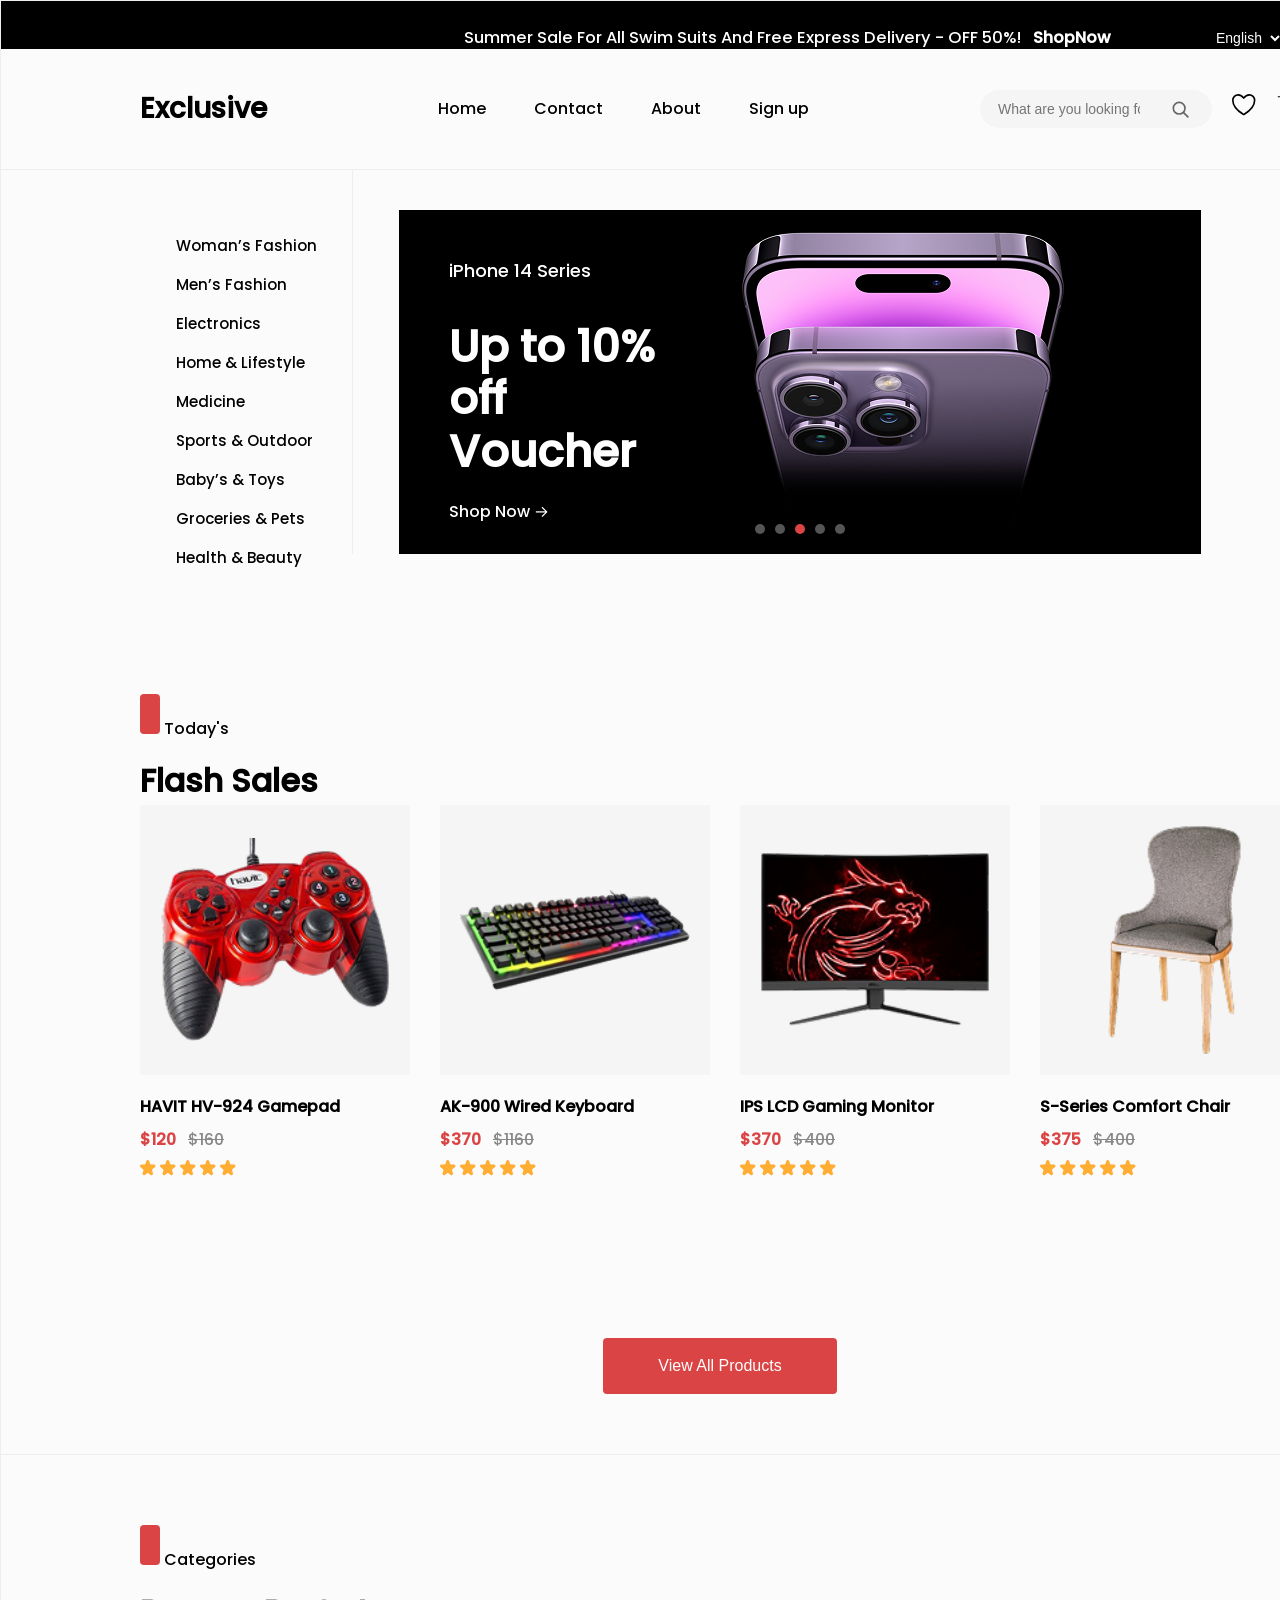
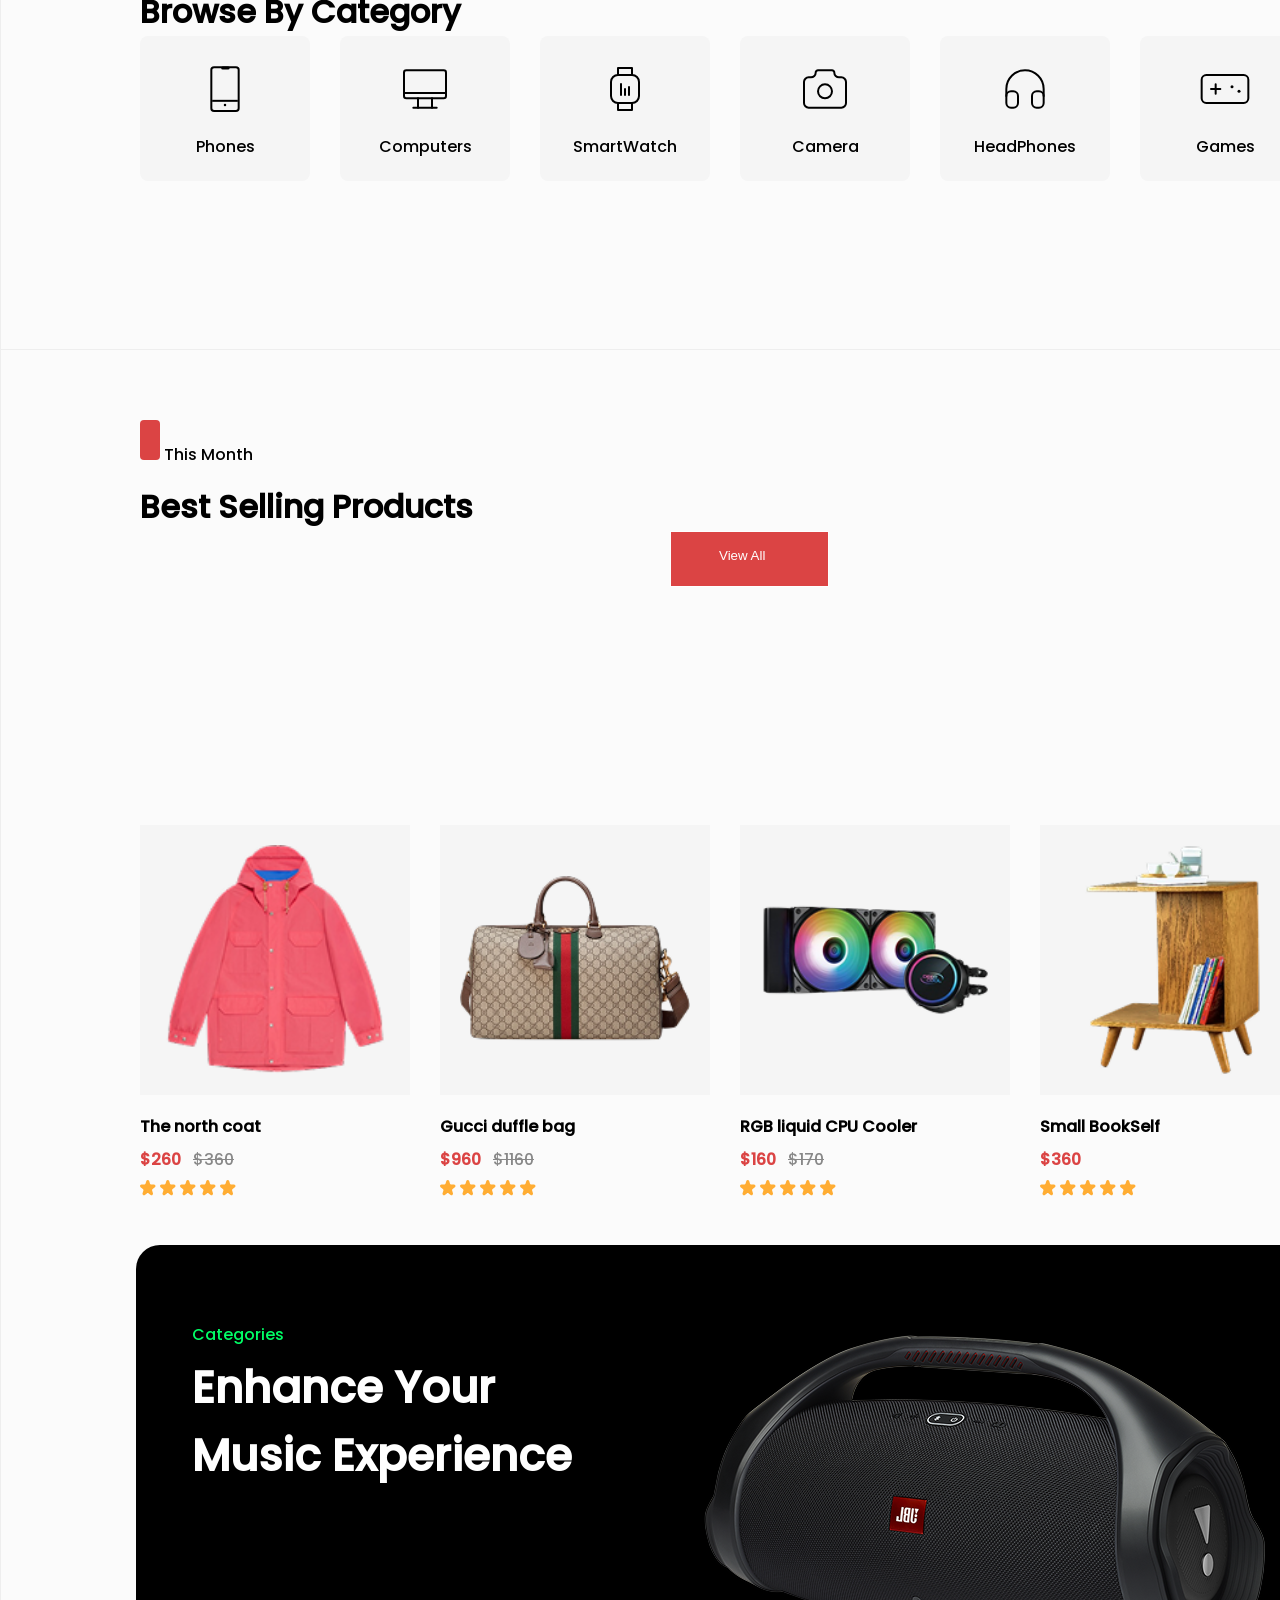
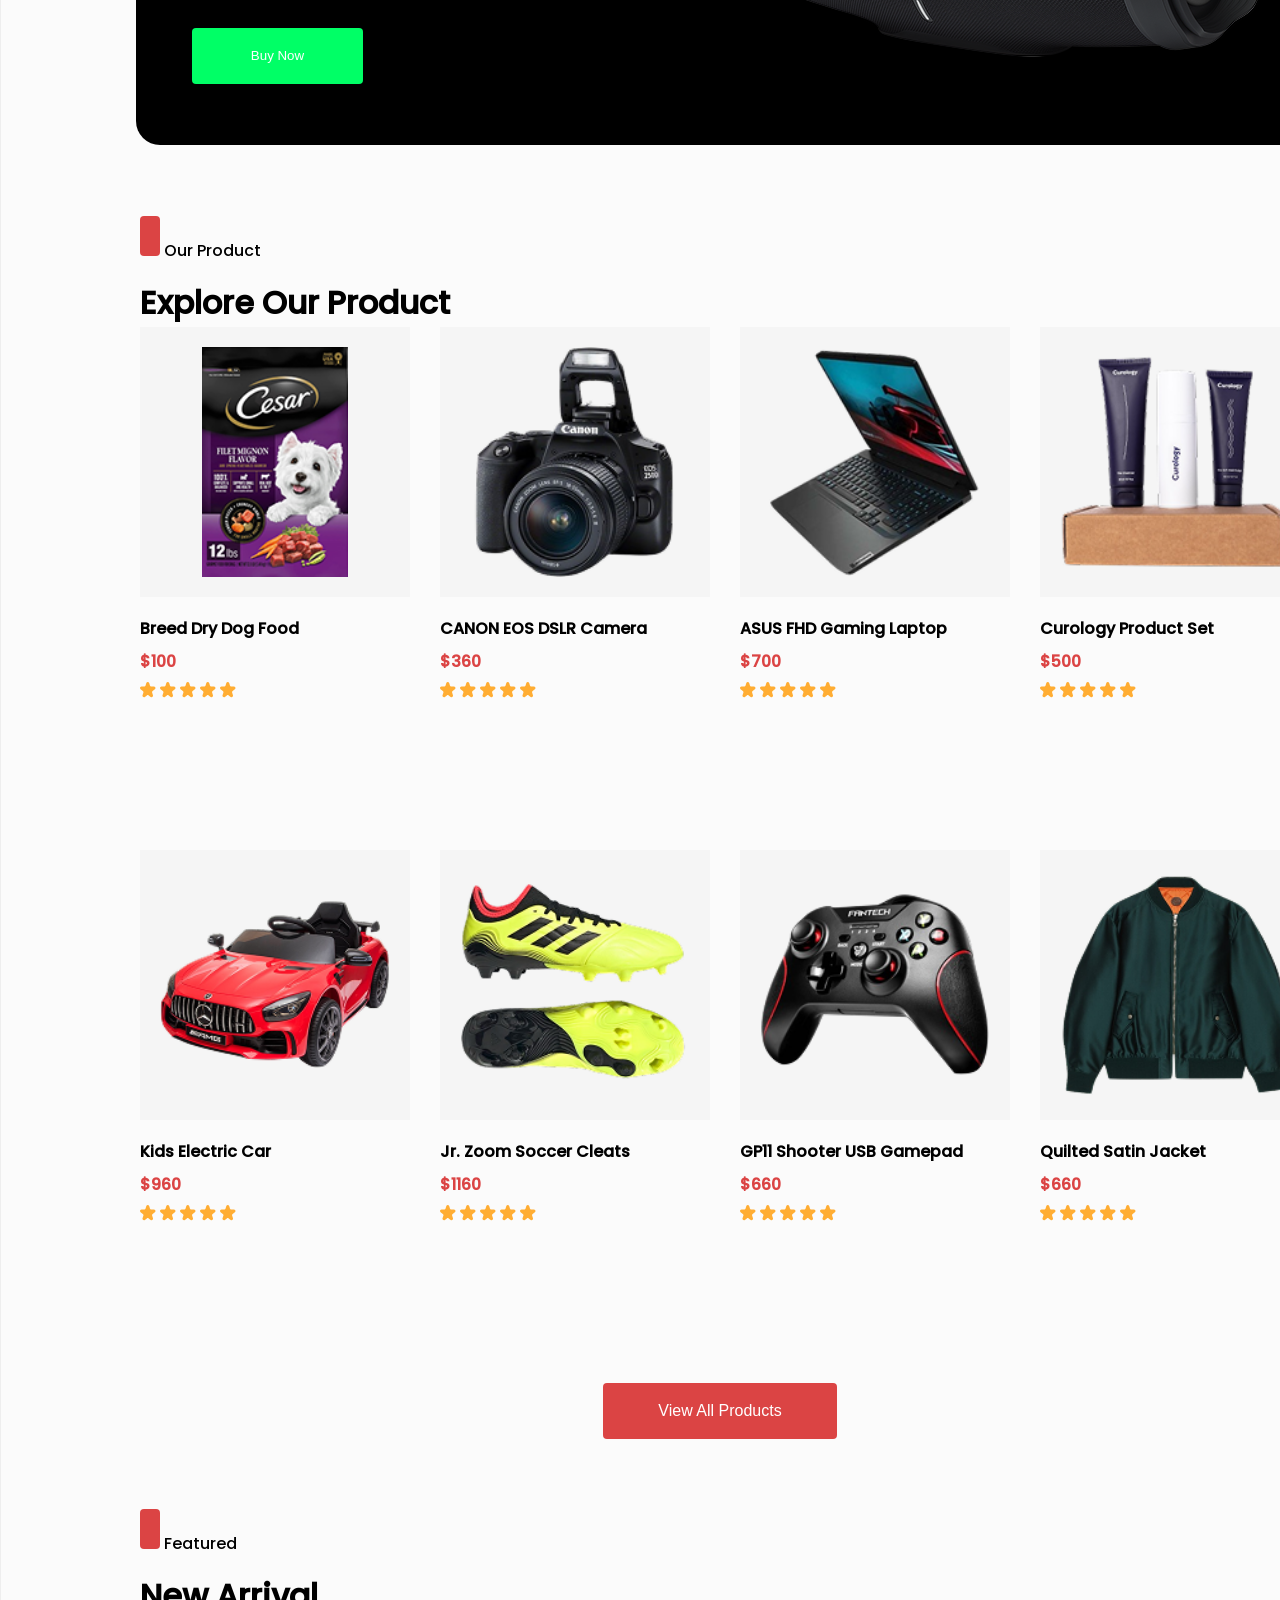
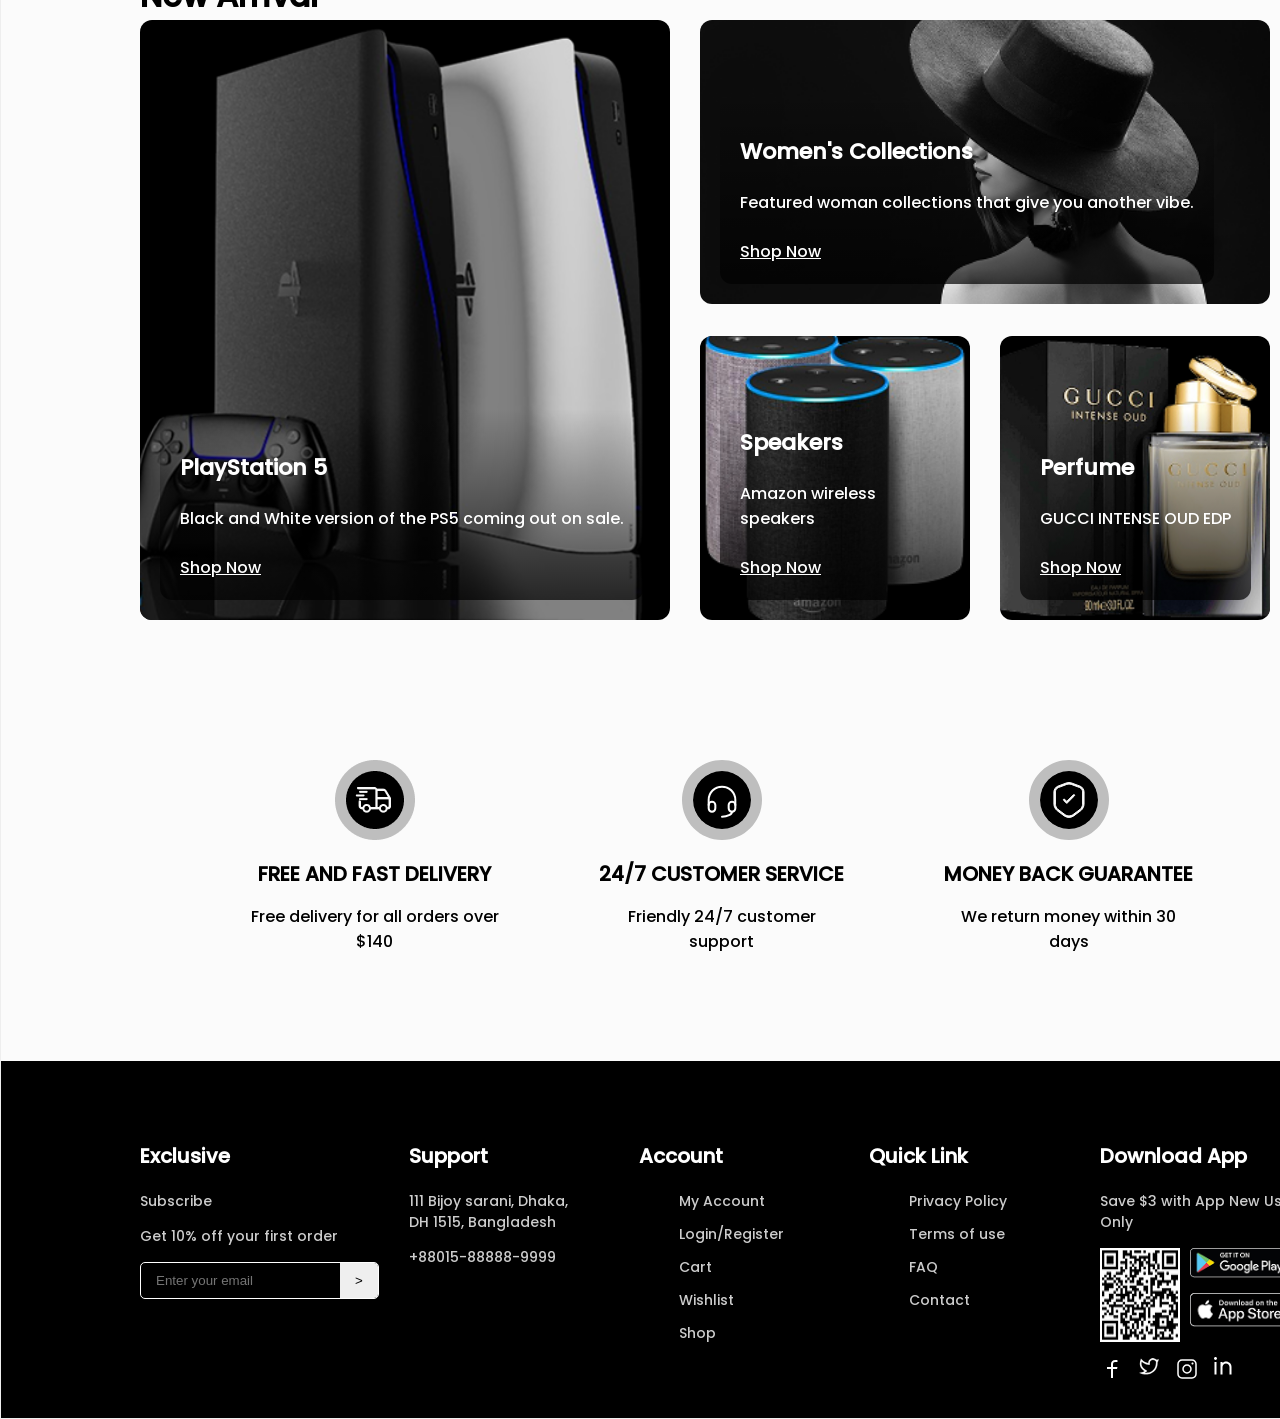
==== index.html @ fc818a63 "лр 4,5,6" ====
<!DOCTYPE html>
<html lang="en">

<head>
    <meta charset="UTF-8">
    <meta name="viewport" content="width=device-width, initial-scale=1.0">
    <title>project</title>
    <link rel="stylesheet" href="styles/styles.css">
</head>

<body>
    <header>
        <div class="top-header">
            <div class="container-top-header-content">
                <h3 class="top-text shop">
                    Summer Sale For All Swim Suits And Free Express Delivery - OFF 50%!
                    <a href="#"><b>ShopNow</b></a>
                </h3>
                <select class="lang">
                    <option>English</option>
                    <option>Russian</option>
                </select>
            </div>
        </div>

        <div class="main-header">
            <div class="container header-content">
                <div class="logo">
                    <h1><b>Exclusive</b></h1>
                </div>
                <nav class="menu">
                    <a href="#">Home</a>
                    <a href="#">Contact</a>
                    <a href="#">About</a>
                    <a href="#">Sign up</a>
                </nav>

                <div class="actions">
                    <form class="search-form" action="/search" method="get">
                        <input type="search" class="txt" name="q" placeholder="What are you looking for?">
                        <button type="submit" class="search-button" aria-label="Search">
                            <svg width="20" height="20" viewBox="0 0 24 24" fill="none" stroke="currentColor"
                                stroke-width="2">
                                <circle cx="11" cy="11" r="7" />
                                <line x1="16" y1="16" x2="22" y2="22" />
                            </svg>
                        </button>
                    </form>
                    <a href="#"><img src="images/icon-like.svg" alt="like"></a>
                    <a href="#"><img src="images/icon-basket.svg" alt="cart"></a>
                </div>
            </div>
        </div>
    </header>

    <section class="main">
        <aside class="sidebar">
            <ul>
                <li>Woman’s Fashion</li>
                <li>Men’s Fashion</li>
                <li>Electronics</li>
                <li>Home & Lifestyle</li>
                <li>Medicine</li>
                <li>Sports & Outdoor</li>
                <li>Baby’s & Toys</li>
                <li>Groceries & Pets</li>
                <li>Health & Beauty</li>
            </ul>
        </aside>
        <div class="banner">
            <div class="banner-text">
                <p>iPhone 14 Series</p>
                <h1>Up to 10% off Voucher</h1>
                <a href="#">Shop Now →</a>
            </div>
            <img src="images/phone.png" alt="phone">
            <div class="carusel-dots">
                <span></span>
                <span></span>
                <span class="active"></span>
                <span></span>
                <span></span>
            </div>
        </div>
    </section>

    <section class="flash">
        <div class="container">
            <div class="section-header">
                <p><img src="images/icon-featured.svg" alt=""> Today's</p>
                <h2>Flash Sales</h2>
            </div>
            <div class="products">
                <div class="card">
                    <img src="images/product-playstation.png" alt="">
                    <h3>HAVIT HV-924 Gamepad</h3>
                    <div class="price">
                        <span class="actual">$120</span>
                        <span class="old-price">$160</span>
                    </div>
                    <div class="stars">
                        <img src="images/icon-star.svg" alt=""><img src="images/icon-star.svg" alt=""><img
                            src="images/icon-star.svg" alt=""><img src="images/icon-star.svg" alt=""><img
                            src="images/icon-star.svg" alt="">
                    </div>
                </div>
                <div class="card">
                    <img src="images/product-keyboard.png" alt="">
                    <h3>AK-900 Wired Keyboard</h3>
                    <div class="price">
                        <span class="actual">$370</span>
                        <span class="old-price">$1160</span>
                    </div>
                    <div class="stars">
                        <img src="images/icon-star.svg" alt=""><img src="images/icon-star.svg" alt=""><img
                            src="images/icon-star.svg" alt=""><img src="images/icon-star.svg" alt=""><img
                            src="images/icon-star.svg" alt="">
                    </div>
                </div>
                <div class="card">
                    <img src="images/product-tv.png" alt="">
                    <h3>IPS LCD Gaming Monitor</h3>
                    <div class="price">
                        <span class="actual">$370</span>
                        <span class="old-price">$400</span>
                    </div>
                    <div class="stars">
                        <img src="images/icon-star.svg" alt=""><img src="images/icon-star.svg" alt=""><img
                            src="images/icon-star.svg" alt=""><img src="images/icon-star.svg" alt=""><img
                            src="images/icon-star.svg" alt="">
                    </div>
                </div>
                <div class="card">
                    <img src="images/product-chair.png" alt="">
                    <h3>S-Series Comfort Chair</h3>
                    <div class="price">
                        <span class="actual">$375</span>
                        <span class="old-price">$400</span>
                    </div>
                    <div class="stars">
                        <img src="images/icon-star.svg" alt=""><img src="images/icon-star.svg" alt=""><img
                            src="images/icon-star.svg" alt=""><img src="images/icon-star.svg" alt=""><img
                            src="images/icon-star.svg" alt="">
                    </div>
                </div>
                <div class="card">
                    <img src="images/product-chair.png" alt="">
                    <h3>S-Series Comfort Chair</h3>
                    <div class="price">
                        <span class="actual">$375</span>
                        <span class="old-price">$400</span>
                    </div>
                    <div class="stars">
                        <img src="images/icon-star.svg" alt=""><img src="images/icon-star.svg" alt=""><img
                            src="images/icon-star.svg" alt=""><img src="images/icon-star.svg" alt=""><img
                            src="images/icon-star.svg" alt="">
                    </div>
                </div>
            </div>
            <button class="button">View All Products</button>
        </div>
    </section>

    <section class="categories">
        <div class="container">
            <div class="section-header">
                <p><img src="images/icon-featured.svg" alt=""> Categories</p>
                <h2>Browse By Category</h2>
            </div>
            <div class="category">
                <div class="icon"><img src="images/Category-CellPhone.svg" alt="">
                    <p>Phones</p>
                </div>
                <div class="icon"><img src="images/Category-Computer.svg" alt="">
                    <p>Computers</p>
                </div>
                <div class="icon"><img src="images/Category-SmartWatch.svg" alt="">
                    <p>SmartWatch</p>
                </div>
                <div class="icon"><img src="images/Category-Camera.svg" alt="">
                    <p>Camera</p>
                </div>
                <div class="icon"><img src="images/Category-Headphone.svg" alt="">
                    <p>HeadPhones</p>
                </div>
                <div class="icon"><img src="images/Category-Gamepad.svg" alt="">
                    <p>Games</p>
                </div>
            </div>
        </div>
    </section>

    <section class="sale">
        <div class="container">
            <div class="section-header">
                <p><img src="images/icon-featured.svg" alt=""> This Month</p>
                <h2>Best Selling Products</h2>
                <button class="button2">View All</button>
            </div>
            <div class="clothes">
                <div class="things">
                    <img src="images/product-jacket.png" alt="">
                    <h3>The north coat</h3>
                    <div class="price"><span class="actual">$260</span><span class="old-price">$360</span></div>
                    <div class="stars"><img src="images/icon-star.svg" alt=""><img src="images/icon-star.svg"
                            alt=""><img src="images/icon-star.svg" alt=""><img src="images/icon-star.svg" alt=""><img
                            src="images/icon-star.svg" alt=""></div>
                </div>
                <div class="things">
                    <img src="images/product-bag.png" alt="">
                    <h3>Gucci duffle bag</h3>
                    <div class="price"><span class="actual">$960</span><span class="old-price">$1160</span></div>
                    <div class="stars"><img src="images/icon-star.svg" alt=""><img src="images/icon-star.svg"
                            alt=""><img src="images/icon-star.svg" alt=""><img src="images/icon-star.svg" alt=""><img
                            src="images/icon-star.svg" alt=""></div>
                </div>
                <div class="things">
                    <img src="images/product-column.png" alt="">
                    <h3>RGB liquid CPU Cooler</h3>
                    <div class="price"><span class="actual">$160</span><span class="old-price">$170</span></div>
                    <div class="stars"><img src="images/icon-star.svg" alt=""><img src="images/icon-star.svg"
                            alt=""><img src="images/icon-star.svg" alt=""><img src="images/icon-star.svg" alt=""><img
                            src="images/icon-star.svg" alt=""></div>
                </div>
                <div class="things">
                    <img src="images/product-table.png" alt="">
                    <h3>Small BookSelf</h3>
                    <div class="price"><span class="actual">$360</span></div>
                    <div class="stars"><img src="images/icon-star.svg" alt=""><img src="images/icon-star.svg"
                            alt=""><img src="images/icon-star.svg" alt=""><img src="images/icon-star.svg" alt=""><img
                            src="images/icon-star.svg" alt=""></div>
                </div>
            </div>
        </div>
    </section>

    <section class="banner-column">
        <div class="banner-col-inner">
            <p>Categories</p>
            <h3>Enhance Your<br> Music Experience</h3>
            <button class="button3">Buy Now</button>
        </div>
        <img src="images/product-JBL-boombox.png" alt="">
    </section>

    <section class="explore">
        <div class="container">
            <div class="section-header">
                <p><img src="images/icon-featured.svg" alt=""> Our Product</p>
                <h1>Explore Our Product</h1>
            </div>
            <div class="explore-product">
                <div class="cards">
                    <img src="images/product-dog-feet.png" alt="">
                    <h3>Breed Dry Dog Food</h3>
                    <span class="actual">$100</span>
                    <div class="stars"><img src="images/icon-star.svg" alt=""><img src="images/icon-star.svg"
                            alt=""><img src="images/icon-star.svg" alt=""><img src="images/icon-star.svg" alt=""><img
                            src="images/icon-star.svg" alt=""></div>
                </div>
                <div class="cards">
                    <img src="images/product-camera.png" alt="">
                    <h3>CANON EOS DSLR Camera</h3>
                    <span class="actual">$360</span>
                    <div class="stars"><img src="images/icon-star.svg" alt=""><img src="images/icon-star.svg"
                            alt=""><img src="images/icon-star.svg" alt=""><img src="images/icon-star.svg" alt=""><img
                            src="images/icon-star.svg" alt=""></div>
                </div>
                <div class="cards">
                    <img src="images/product-ideapad-gaming.png" alt="">
                    <h3>ASUS FHD Gaming Laptop</h3>
                    <span class="actual">$700</span>
                    <div class="stars"><img src="images/icon-star.svg" alt=""><img src="images/icon-star.svg"
                            alt=""><img src="images/icon-star.svg" alt=""><img src="images/icon-star.svg" alt=""><img
                            src="images/icon-star.svg" alt=""></div>
                </div>
                <div class="cards">
                    <img src="images/product-crem.png" alt="">
                    <h3>Curology Product Set</h3>
                    <span class="actual">$500</span>
                    <div class="stars"><img src="images/icon-star.svg" alt=""><img src="images/icon-star.svg"
                            alt=""><img src="images/icon-star.svg" alt=""><img src="images/icon-star.svg" alt=""><img
                            src="images/icon-star.svg" alt=""></div>
                </div>
                <div class="cards">
                    <img src="images/product-Toy-Car 1.png" alt="">
                    <h3>Kids Electric Car</h3>
                    <span class="actual">$960</span>
                    <div class="stars"><img src="images/icon-star.svg" alt=""><img src="images/icon-star.svg"
                            alt=""><img src="images/icon-star.svg" alt=""><img src="images/icon-star.svg" alt=""><img
                            src="images/icon-star.svg" alt=""></div>
                </div>
                <div class="cards">
                    <img src="images/producr-sneakers.png" alt="">
                    <h3>Jr. Zoom Soccer Cleats</h3>
                    <span class="actual">$1160</span>
                    <div class="stars"><img src="images/icon-star.svg" alt=""><img src="images/icon-star.svg"
                            alt=""><img src="images/icon-star.svg" alt=""><img src="images/icon-star.svg" alt=""><img
                            src="images/icon-star.svg" alt=""></div>
                </div>
                <div class="cards">
                    <img src="images/product-playstation-2.png" alt="">
                    <h3>GP11 Shooter USB Gamepad</h3>
                    <span class="actual">$660</span>
                    <div class="stars"><img src="images/icon-star.svg" alt=""><img src="images/icon-star.svg"
                            alt=""><img src="images/icon-star.svg" alt=""><img src="images/icon-star.svg" alt=""><img
                            src="images/icon-star.svg" alt=""></div>
                </div>
                <div class="cards">
                    <img src="images/product-satin-jacket 1.png" alt="">
                    <h3>Quilted Satin Jacket</h3>
                    <span class="actual">$660</span>
                    <div class="stars"><img src="images/icon-star.svg" alt=""><img src="images/icon-star.svg"
                            alt=""><img src="images/icon-star.svg" alt=""><img src="images/icon-star.svg" alt=""><img
                            src="images/icon-star.svg" alt=""></div>
                </div>
            </div>
            <button class="button4">View All Products</button>
        </div>
    </section>

    <section class="featured">
        <div class="container">
            <div class="section-header">
                <p><img src="images/icon-featured.svg" alt=""> Featured</p>
                <h2>New Arrival</h2>
            </div>
            <div class="grid">
                <div class="cardss big">
                    <img src="images/prooduct-playstation_large .png" alt="">
                    <div class="content">
                        <h3>PlayStation 5</h3>
                        <p>Black and White version of the PS5 coming out on sale.</p>
                        <a href="#">Shop Now</a>
                    </div>
                </div>
                <div class="right">
                    <div class="cardss wide">
                        <img src="images/woman-wearing-hat-posing.png" alt="">
                        <div class="content">
                            <h3>Women's Collections</h3>
                            <p>Featured woman collections that give you another vibe.</p>
                            <a href="#">Shop Now</a>
                        </div>
                    </div>
                    <div class="bottomss">
                        <div class="cardss">
                            <img src="images/product-speakers.png" alt="">
                            <div class="content">
                                <h3>Speakers</h3>
                                <p>Amazon wireless speakers</p>
                                <a href="#">Shop Now</a>
                            </div>
                        </div>
                        <div class="cardss">
                            <img src="images/product-perfume.png" alt="">
                            <div class="content">
                                <h3>Perfume</h3>
                                <p>GUCCI INTENSE OUD EDP</p>
                                <a href="#">Shop Now</a>
                            </div>
                        </div>
                    </div>
                </div>
            </div>
        </div>
    </section>

    <div class="delivery">
        <div class="icons">
            <img src="images/product-delivery.png" alt="">
            <h1>FREE AND FAST DELIVERY</h1>
            <p>Free delivery for all orders over $140</p>
        </div>
        <div class="icons">
            <img src="images/icon-help.svg" alt="">
            <h1>24/7 CUSTOMER SERVICE</h1>
            <p>Friendly 24/7 customer support</p>
        </div>
        <div class="icons">
            <img src="images/icon-security.svg" alt="">
            <h1>MONEY BACK GUARANTEE</h1>
            <p>We return money within 30 days</p>
        </div>
    </div>

    <footer class="footer">
        <div class="footer-container">
            <div class="footer-col">
                <h3>Exclusive</h3>
                <p>Subscribe</p>
                <p>Get 10% off your first order</p>
                <div class="subscribe">
                    <input type="email" placeholder="Enter your email">
                    <button>></button>
                </div>
            </div>
            <div class="footer-col">
                <h3>Support</h3>
                <p>111 Bijoy sarani, Dhaka, <br> DH 1515, Bangladesh</p>
                <p>+88015-88888-9999</p>
            </div>
            <div class="footer-col">
                <h3>Account</h3>
                <ul>
                    <li><a href="#">My Account</a></li>
                    <li><a href="#">Login/Register</a></li>
                    <li><a href="#">Cart</a></li>
                    <li><a href="#">Wishlist</a></li>
                    <li><a href="#">Shop</a></li>
                </ul>
            </div>
            <div class="footer-col">
                <h3>Quick Link</h3>
                <ul>
                    <li><a href="#">Privacy Policy</a></li>
                    <li><a href="#">Terms of use</a></li>
                    <li><a href="#">FAQ</a></li>
                    <li><a href="#">Contact</a></li>
                </ul>
            </div>
            <div class="footer-col">
                <h3>Download App</h3>
                <p>Save $3 with App New User Only</p>
                <div class="app-links">
                    <img src="images/Qrcode .png" alt="Qr code" class="qr">
                    <div class="stores">
                        <img src="images/icon-transparent-google-play-store-logo-google-play-app-store-android-wallets-text-label-logo.png"
                            alt="googleplay">
                        <img src="images/icon-appstore.png" alt="appstore">
                    </div>
                </div>
                <div class="socials">
                    <a href="#"><img src="images/Icon-Facebook.svg" alt="facebook"></a>
                    <a href="#"><img src="images/icon-twitter.svg" alt="twitter"></a>
                    <a href="#"><img src="images/icon-instagram.svg" alt="instagram"></a>
                    <a href="#"><img src="images/Vector.svg" alt="in"></a>
                </div>
            </div>
        </div>
    </footer>
</body>

</html>
---- styles/styles.css ----
@font-face {
    font-family: 'Poppins';
    src: url(../fonts/Poppins-Regular.ttf);
    font-weight: 200;
    font-style: normal;
}

@font-face {
    font-family: 'Poppins';
    src: url(../fonts/Poppins-SemiBold.ttf);
    font-weight: 200;
    font-style: normal;
}

@font-face {
    font-family: 'Poppins';
    src: url(../fonts/Poppins-Regular.ttf);
    font-weight: 200;
    font-style: normal;
}

@font-face {
    font-family: 'Poppins';
    src: url(../fonts/Poppins-Medium.ttf);
    font-weight: 200;
    font-style: normal;
}

@font-face {
    font-family: 'Inter';
    src: url(../fonts/Inter_18pt-Bold.ttf);
    font-weight: 400;
    font-style: normal;
}

@font-face {
    font-family: 'Inter';
    src: url(../fonts/Inter_24pt-Black.ttf);
    font-weight: 400;
    font-style: normal;
}

@font-face {
    font-family: 'Inter';
    src: url(../fonts/Inter_18pt-Medium.ttf);
    font-weight: 400;
    font-style: normal;
}

@font-face {
    font-family: 'Inter';
    src: url(../fonts/Inter_24pt-Regular.ttf);
    font-weight: 400;
    font-style: normal;
}

* {
    box-sizing: border-box;
}


body {
    font-family: 'Poppins', 'Inter', Arial, Helvetica, sans-serif;
    background: #fbfbfb;
    width: 1440px;
    margin: auto;
    font-style: normal;
    border: 1px solid #eee;
}


.container {
    max-width: 1200px;
    margin: 0 auto;
    padding: 0 20px;
}


.top-header {
    width: 1440px;
    height: 48px;
    background: #000;
    color: #fff;
    padding: 10px 0;
    font-size: 14px;
    line-height: 21px;
}

.container-top-header-content {
    max-width: 1200px;
    margin-left: 443px;
    margin-right: 138px;
    display: flex;
    justify-content: space-between;
    align-items: baseline;

    padding: 0 20px;
}

.top-text.shop {
    font-weight: 474;
}

.top-text.shop a {
    color: #fff;
    text-decoration: none;
    font-weight: 600;
    margin-left: 8px;

}

.top-text.shop a:hover {
    border-bottom: 1px solid white;
}

.lang {

    background: #000;
    color: #fff;
    border: none;
    font-size: 14px;
    cursor: pointer;
}

.main-header {
    border-bottom: 1px solid #eee;
    padding: 20px 0;
}

.header-content {
    max-width: 1200px;
    margin: 0 auto;
    display: flex;
    justify-content: space-between;
    align-items: center;
    gap: 40px;
    padding: 0 20px;
}

.logo h1 {

    font-size: 28px;
    font-weight: 700;
}

.menu {
    display: flex;
    gap: 48px;
}

.menu a {
    text-decoration: none;
    color: #000;
    font-size: 16px;
}

.menu a:hover {
    text-decoration: underline;
    text-decoration-color: #eee;
}

.actions {
    display: flex;
    align-items: center;
    gap: 20px;
}

.search-form {
    display: flex;
    align-items: center;
    background: #f5f5f5;
    border-radius: 40px;
    padding: 8px 16px;
    gap: 8px;
}

.search-form .txt {
    border: none;
    background: transparent;
    outline: none;
    font-size: 14px;
    width: 160px;
}

.search-button {
    background: none;
    border: none;
    cursor: pointer;
    display: flex;
    align-items: center;
    color: #666;
}

.actions img {
    width: 24px;
    height: auto;
}


.main {
    max-width: 1200px;
    display: flex;
    gap: 0px;
    margin-bottom: 140px;

}

.sidebar {
    width: 217px;
    height: 344px;
    border-right: 1px solid #eee;
    height: 384px;
    gap: 16px;
    margin-left: 135px;

}

.sidebar ul {
    padding-top: 40px;
    padding-right: 16px;
    list-style: none;
}

.sidebar li {
    padding: 8px 0;
    cursor: pointer;
    font-size: 15px;
}

.sidebar li:hover {
    text-decoration-color: transparent;
    color: #db4444;
    transition: 0.3;
}

.banner {
    width: 892px;
    height: 344px;
    margin-top: 40px;
    margin-left: 46px;
    flex: 1;
    background: #000;
    display: flex;
    align-items: center;
    justify-content: space-between;
    padding: 40px 50px;
    position: relative;
    color: #fff;
}

.banner-text p {
    color: white;
    font-size: 18px;
    font-weight: 500;
    margin-bottom: 12px;
}

.banner-text h1 {
    font-size: 44px;
    font-weight: 600;
    line-height: 1.2;
    margin-bottom: 20px;
}

.banner-text a {
    color: #fff;
    text-decoration: none;

    padding-bottom: 4px;
}

.banner-text a:hover {
    color: #db4444;
    border-bottom: 1px solid #db4444;
}

.banner img {
    width: 100%;

}

.carusel-dots {
    position: absolute;
    bottom: 20px;
    left: 50%;
    transform: translateX(-50%);
    display: flex;
    gap: 10px;
}

.carusel-dots span {
    width: 10px;
    height: 10px;
    background: #555;
    border-radius: 50%;
    cursor: pointer;
}

.carusel-dots span.active {
    background: #db4444;

}

.carusel-dots span:hover {
    background-color: #db4444;
    border: 1px solid white;
    transform: scale(2.1);
}


.flash {
    border-bottom: 1px solid #eee;
}

.categories {
    border-bottom: 1px solid #eee;
}

.sale.explore.featured {
    margin: 60px 0;
}

.section-header {
    display: block;
    align-items: center;
    gap: 20px;
    margin-top: 70px;
}


.section-header h2,
.section-header h1 {
    font-size: 32px;
    font-weight: 600;
    margin: 0;
}

.button,
.button4 {
    width: 234px;
    height: 56px;
    display: block;
    margin: 40px auto 0;
    margin-bottom: 60px;
    background: #db4444;
    color: #fff;
    border: none;
    padding: 12px 40px;
    border-radius: 4px;
    cursor: pointer;
    font-size: 16px;
}

.button2 {
    width: 159px;
    height: 56px;
    display: flex;
    padding: 16px 48px;
    margin: 0 0 0 530px;
    background: #db4444;
    color: white;
    border: 1px solid;

}

.products {
    width: 1470px;
    height: 493px;
    display: flex;
    overflow: hidden;
    gap: 30px;
    justify-content: space-between;
    margin-right: 30px;
}

.clothes {
    width: 1170px;
    height: 518px;
    display: grid;
    grid-template-columns: repeat(4, 1fr);
    gap: 30px;
}

.explore-product {
    width: 1170px;
    height: 1016px;
    display: grid;
    grid-template-columns: repeat(4, 1fr);
    gap: 30px;
}

.card {
    width: 270px;
    height: 350px;
}

.card img:hover {
    transition: 0.3s;
    transform: scale(1.1);
}

.things {
    margin-top: 238px;
    margin-bottom: 140px;
    width: 270px;
    height: 350px;
}

.things img:hover {
    transition: 0.3s;
    transform: scale(1.1);
}

.cards {
    width: 270px;
    height: 350px;
}

.cards img:hover {
    transition: 0.3s;
    transform: scale(1.1);
}

.card img,
.things img,
.cards img {
    width: 100%;
    aspect-ratio: 1 / 1;
    object-fit: contain;
    background: #f5f5f5;
    padding: 20px;
}

.card h3,
.things h3,
.cards h3 {
    font-size: 16px;
    margin: 12px 0 8px;
}

.price {
    display: flex;
    gap: 12px;
    align-items: baseline;
}

.actual {
    color: #db4444;
    font-weight: 600;
}

.old-price {
    text-decoration: line-through;
    color: #888;
}

.stars {
    display: flex;
    gap: 4px;
    margin-top: 8px;
}

.stars img {
    width: 16px;
    background: none;
    padding: 0;
}


.category {
    width: 1170px;
    height: 313px;
    display: grid;
    grid-template-columns: repeat(6, 1fr);
    gap: 30px;
    text-align: center;
}

.icon p {
    margin: 0px 0 64px 0;
}

.icon {
    width: 170px;
    height: 145px;
    background: #f5f5f5;
    padding: 25px 0 64px 0;
    text-align: center;
    border-radius: 8px;
    cursor: pointer;
    transition: 0.3s;
}

.icon:hover {
    background: #db4444;
    color: #fff;
    transform: scale(1.1);
}

.icon img {
    width: 56px;
    height: 56px;
    margin-bottom: 10px;
}


.banner-column {
    max-width: 1200px;
    height: 500px;
    margin-left: 135px;
    margin-right: 135px;
    background: #000;
    border-radius: 24px;
    display: flex;
    align-items: center;
    justify-content: space-between;
    color: #fff;
    margin-bottom: 71px;
    margin-top: 140px;
}

.banner-col-inner p {
    width: 90px;
    height: 20px;
    color: #00ff66;
    font-weight: 90;
    padding: 69px 0 0 56px;
}

.banner-col-inner h3 {
    width: 443px;
    height: 120px;
    font-weight: 443px;
    font-size: 44px;
    line-height: 68px;
    margin: 32px 0 20px;
    padding: 0 0 0 56px;
}

.button3 {
    color: white;
    width: 171px;
    height: 56px;
    background: #00ff66;
    border: none;
    margin: 134px 0 69px 56px;
    padding: 12px 30px;
    border-radius: 4px;
    font-weight: 75px;
    cursor: pointer;
}

.banner-column img {
    max-width: 100%;
    margin-right: 34px;
}


.grid {
    display: flex;
    gap: 30px;
}

.cardss {
    background-color: black;
    position: relative;
    border-radius: 12px;
    overflow: hidden;
}

.cardss img {
    width: 100%;
    height: 100%;
    object-fit: cover;
    transition: 0.3s;
}

.cardss .content {
    position: absolute;
    bottom: 20px;
    left: 20px;
    color: #fff;
    background: linear-gradient(to top, rgba(0, 0, 0, 0.7), transparent);
    padding: 20px;
    border-radius: 12px;
}

.cardss .content h3 {
    font-size: 22px;
}

.cardss .content a {
    color: #fff;
    text-decoration: underline;
    margin-top: 8px;
    display: inline-block;
}

.big {
    flex: 1.5;
    width: 570px;
    height: 600px;
}

.right {
    flex: 1;
    display: flex;
    flex-direction: column;

}

.wide {
    width: 570px;
    height: 284px;
}

.bottomss {
    display: flex;

}

.bottomss .cardss {
    margin: 32px 30px 0 0;
    flex: 1;
    width: 270px;
    height: 284px;
}


.delivery {
    width: 943px;
    height: 161px;
    max-width: 1200px;
    margin: 140px 248px 140px 249px;
    display: flex;
    justify-content: space-between;
    text-align: center;


}

.icons {
    width: 249px;
    height: 161px;
}

.icons img {
    width: 80px;
    height: 80px;

}

.icons a {
    font-size: 16px;
    line-height: 21px;
}

.icons h1 {
    font-size: 20px;
    line-height: 28px;

}


.footer {
    background: #000;
    color: #fff;
    padding: 60px 0 30px;
}

.footer-container {
    max-width: 1200px;
    margin: 0 auto;
    display: grid;
    grid-template-columns: repeat(5, 1fr);
    gap: 30px;
    padding: 0 20px;
}

.footer-col h3 {
    font-size: 20px;
    margin-bottom: 20px;
}

.footer-col p,
.footer-col li {
    margin-bottom: 12px;
    font-size: 14px;
    opacity: 0.8;
}

.footer-col ul {
    list-style: none;
}

.footer-col a {
    color: #fff;
    text-decoration: none;
}

.subscribe {
    display: flex;
    border: 0.5px solid #fff;
    border-radius: 5px;
    overflow: hidden;
    margin-top: 15px;
}

.subscribe input {
    background: transparent;
    border: none;
    padding: 10px 15px;

    flex: 1;
}

.subscribe button {

    border: none;
    padding: 0 15px;
    cursor: pointer;
}

.app-links {
    display: flex;
    gap: 10px;
    margin: 15px 0;
}

.qr {
    width: 80px;
}

.stores img {
    width: 100px;
    margin-bottom: 8px;
}

.socials {
    display: flex;
    gap: 15px;
    margin-top: 15px;
}


@media (max-width: 1000px) {

    .products,
    .clothes,
    .explore-product,
    .category {
        grid-template-columns: repeat(2, 1fr);
    }

    .footer-container {
        grid-template-columns: repeat(2, 1fr);
    }

    .grid {
        flex-direction: column;
    }

    .banner-column {
        flex-direction: column;
        text-align: center;
    }

    .delivery {
        flex-wrap: wrap;
        gap: 30px;
        justify-content: center;
    }
}
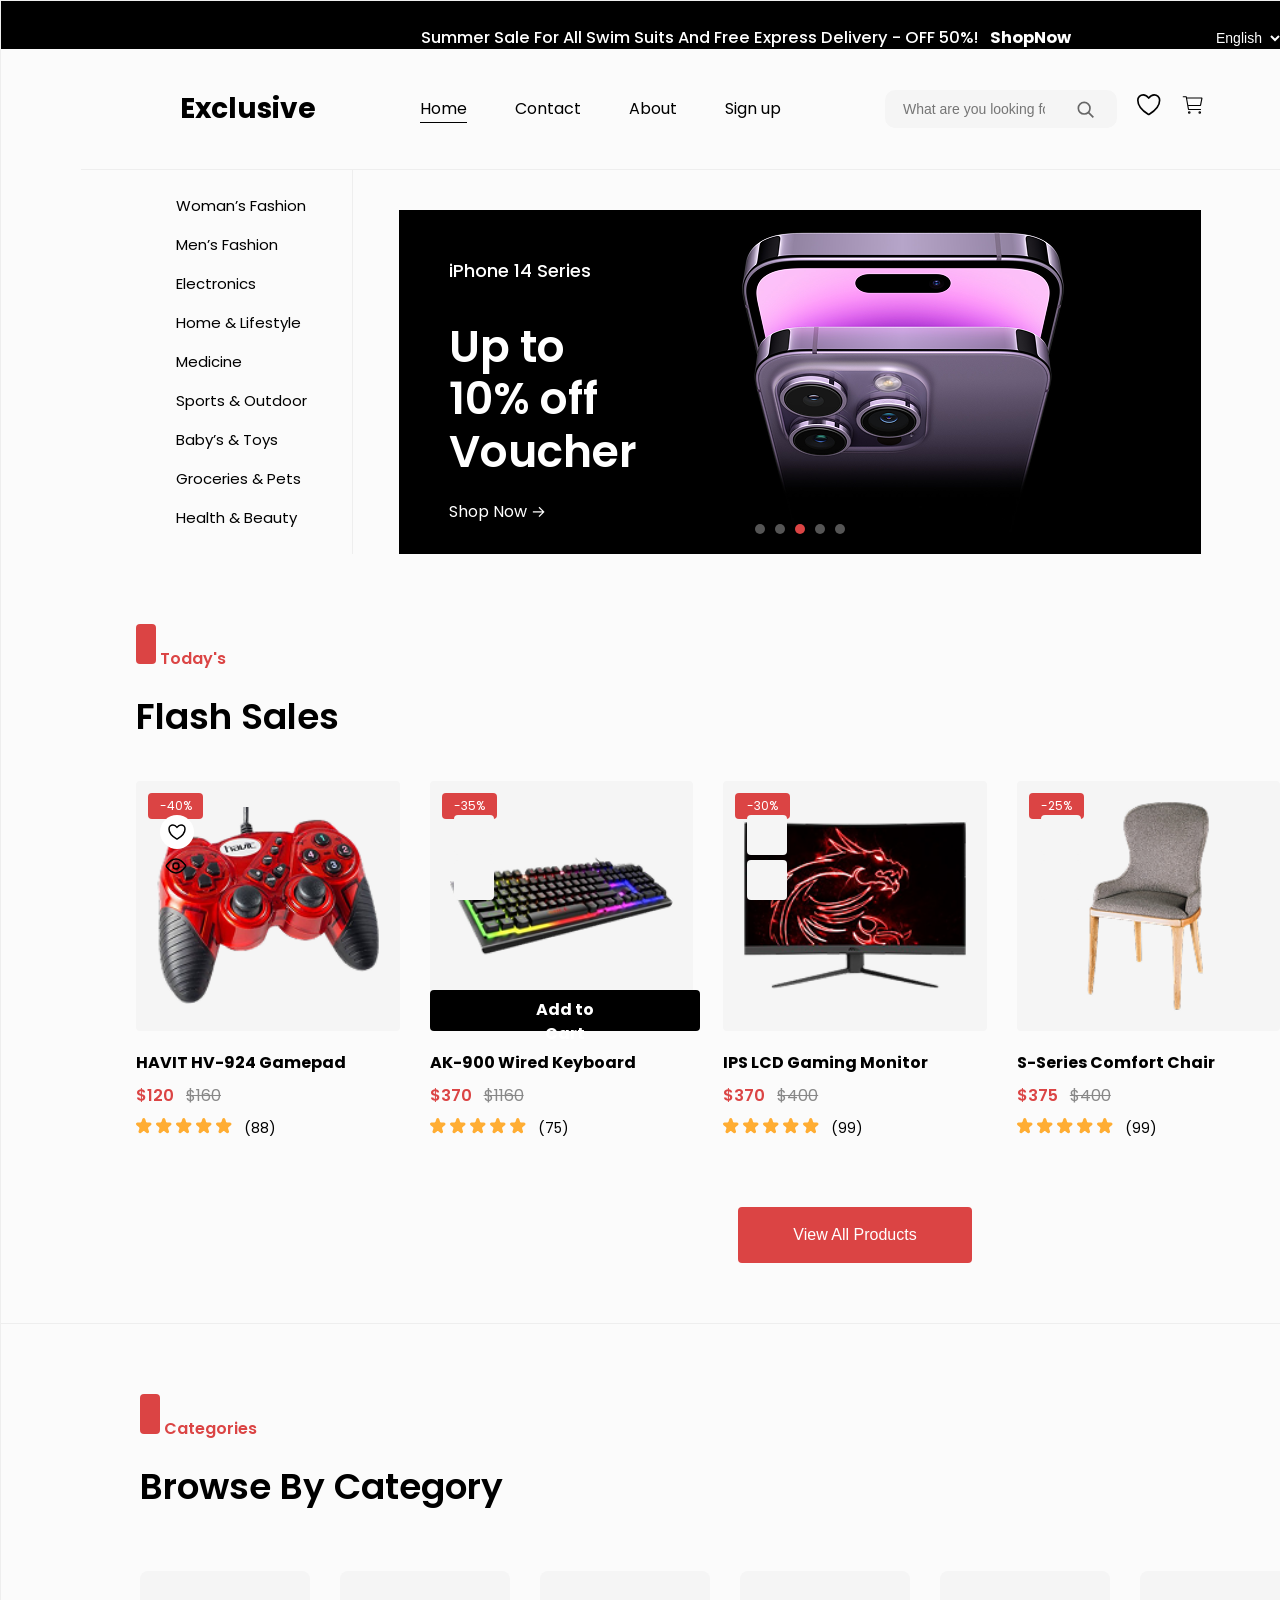
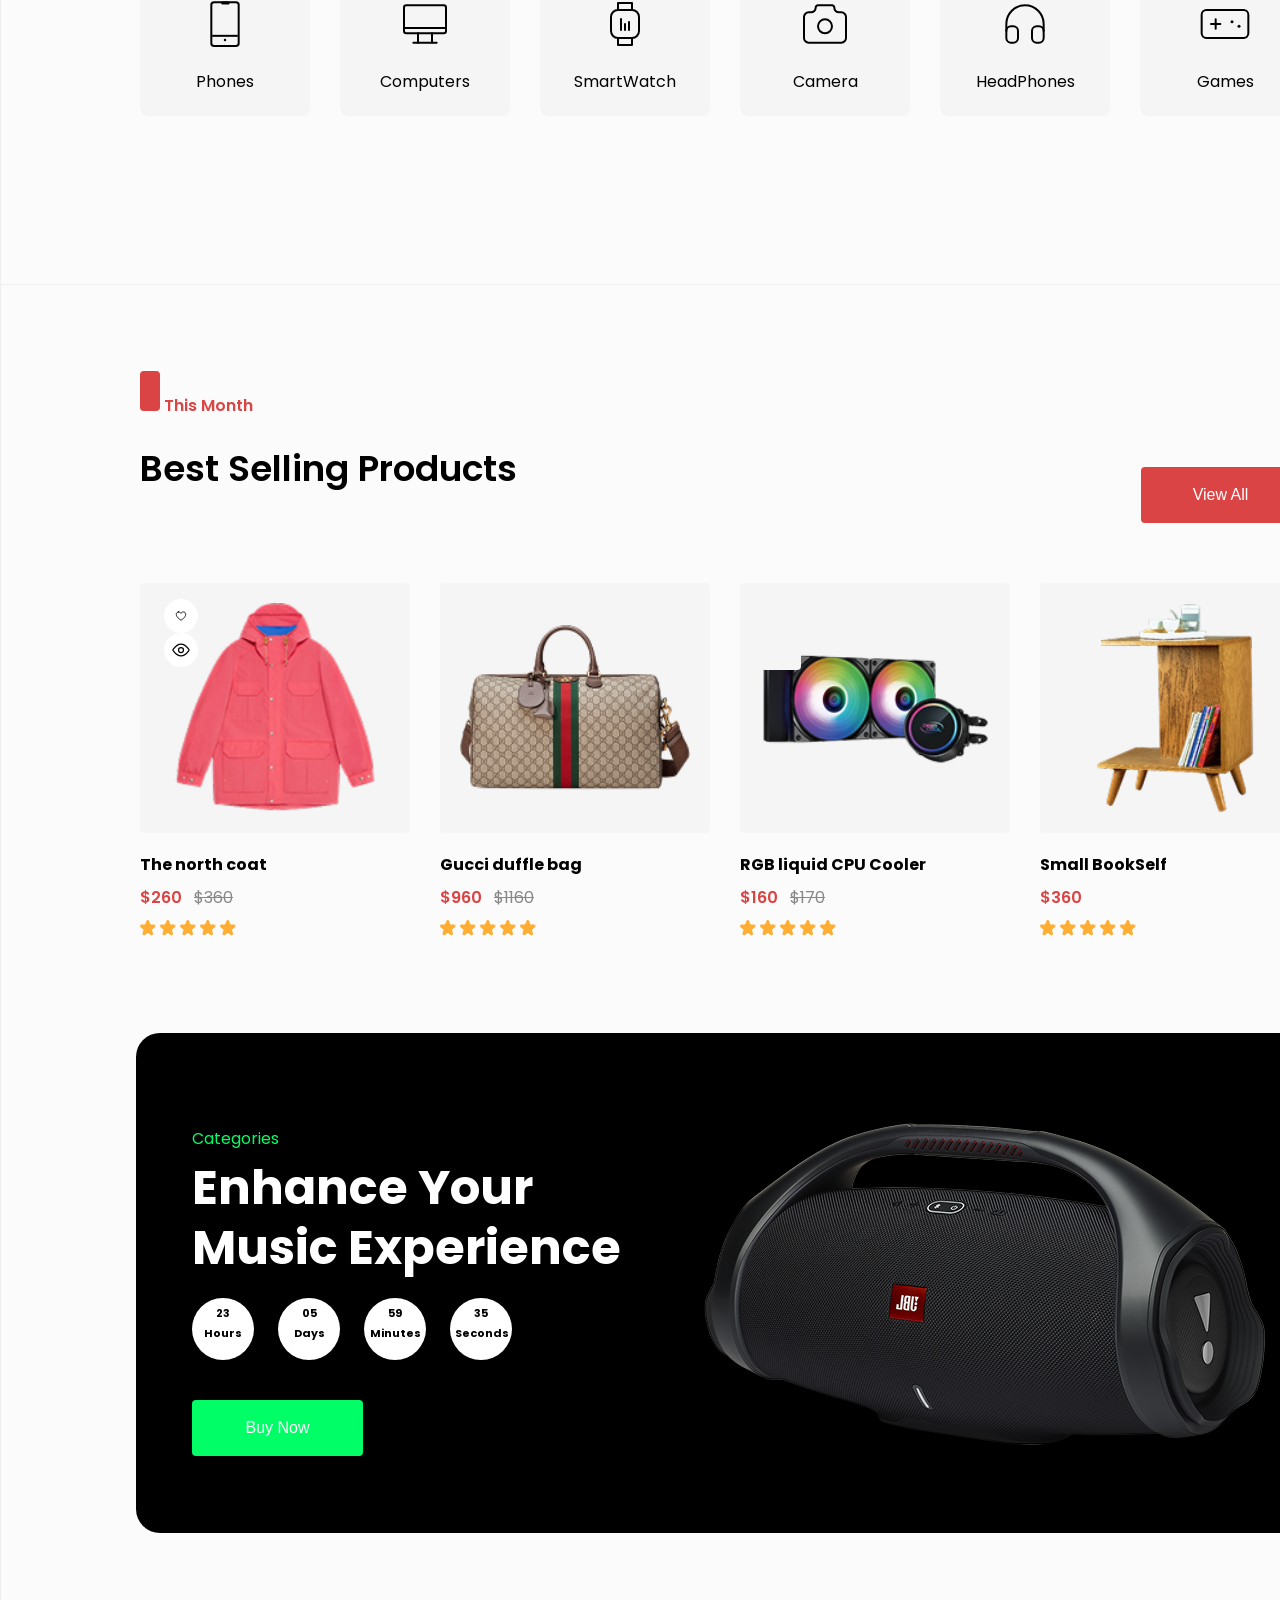
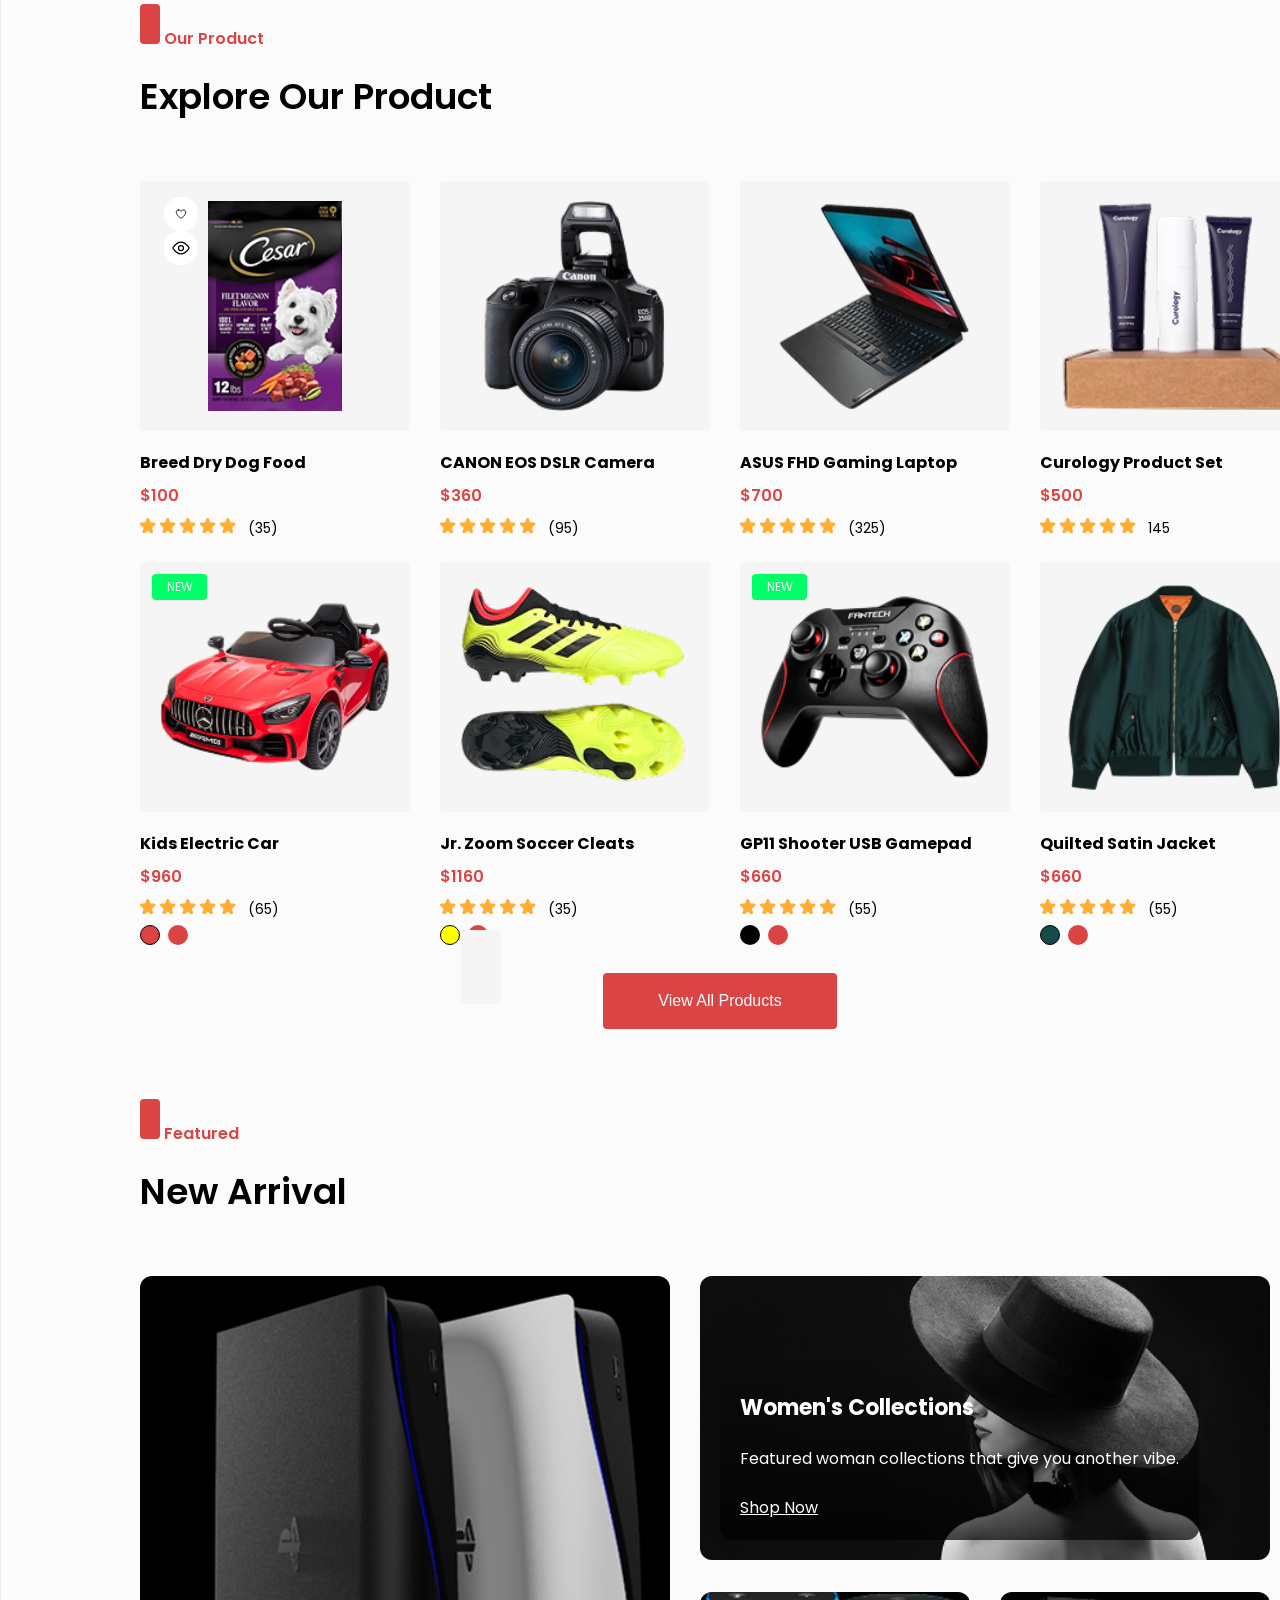
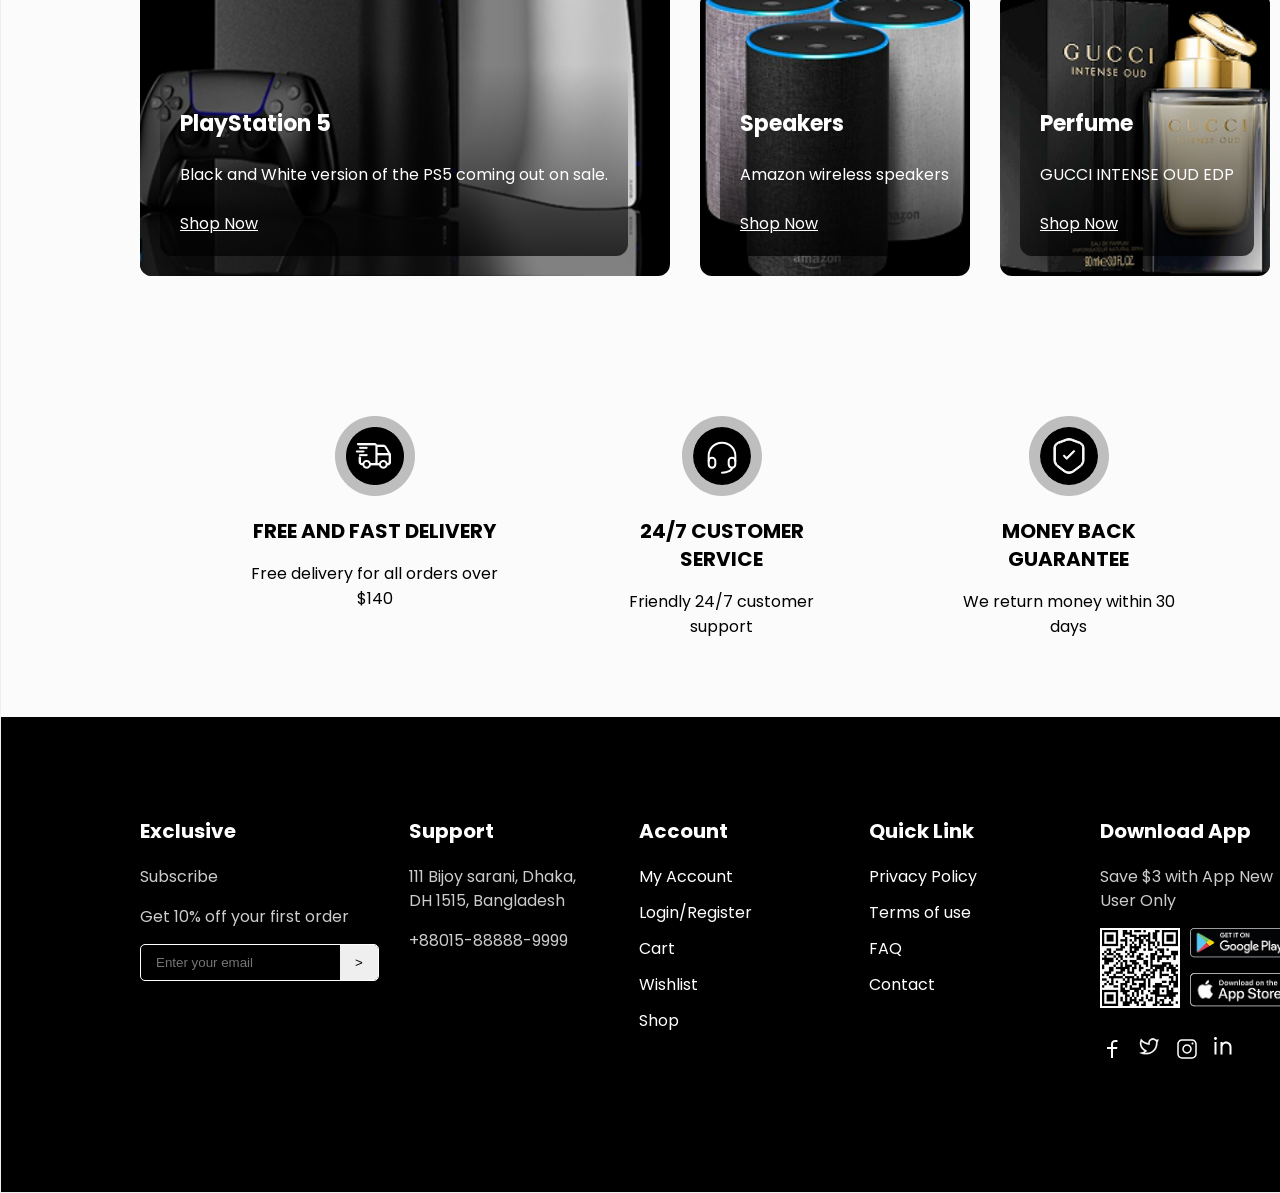
==== commit 7b470613: "адптивность,js" ====
--- a/index.html
+++ b/index.html
@@ -9,6 +9,7 @@
 </head>
 
 <body>
+
     <header>
         <div class="top-header">
             <div class="container-top-header-content">
@@ -29,7 +30,7 @@
                     <h1><b>Exclusive</b></h1>
                 </div>
                 <nav class="menu">
-                    <a href="#">Home</a>
+                    <a href="#" class="active-link">Home</a>
                     <a href="#">Contact</a>
                     <a href="#">About</a>
                     <a href="#">Sign up</a>
@@ -85,12 +86,18 @@
     </section>
 
     <section class="flash">
-        <div class="container">
-            <div class="section-header">
+        <div class="containers">
+            <div class="section-header1">
                 <p><img src="images/icon-featured.svg" alt=""> Today's</p>
                 <h2>Flash Sales</h2>
             </div>
             <div class="products">
+                <div class="sale-ban">
+                    <h>-40%</h>
+                    <a href="#"><img src="/images/icon-favourite.svg"></a>
+                    <a href="#"><img src="/images/icon-View.svg"></a>
+                </div>
+                <div class="overlay"></div>
                 <div class="card">
                     <img src="images/product-playstation.png" alt="">
                     <h3>HAVIT HV-924 Gamepad</h3>
@@ -102,9 +109,17 @@
                         <img src="images/icon-star.svg" alt=""><img src="images/icon-star.svg" alt=""><img
                             src="images/icon-star.svg" alt=""><img src="images/icon-star.svg" alt=""><img
                             src="images/icon-star.svg" alt="">
+                        <h>(88)</h>
+
                     </div>
                 </div>
                 <div class="card">
+                    <div class="sale-ban">
+                        <h>-35%</h>
+                        <a href="#"><img src="/images/icon-favourite.svg"></a>
+                        <a href="#"><img src="/images/icon-View.svg"></a>
+                    </div>
+                    <h3 class="active-link">Add to Cart</h3>
                     <img src="images/product-keyboard.png" alt="">
                     <h3>AK-900 Wired Keyboard</h3>
                     <div class="price">
@@ -115,9 +130,15 @@
                         <img src="images/icon-star.svg" alt=""><img src="images/icon-star.svg" alt=""><img
                             src="images/icon-star.svg" alt=""><img src="images/icon-star.svg" alt=""><img
                             src="images/icon-star.svg" alt="">
+                        <h>(75)</h>
                     </div>
                 </div>
                 <div class="card">
+                    <div class="sale-ban">
+                        <h>-30%</h>
+                        <a href="#"><img src="/images/icon-favourite.svg"></a>
+                        <a href="#"><img src="/images/icon-View.svg"></a>
+                    </div>
                     <img src="images/product-tv.png" alt="">
                     <h3>IPS LCD Gaming Monitor</h3>
                     <div class="price">
@@ -128,9 +149,15 @@
                         <img src="images/icon-star.svg" alt=""><img src="images/icon-star.svg" alt=""><img
                             src="images/icon-star.svg" alt=""><img src="images/icon-star.svg" alt=""><img
                             src="images/icon-star.svg" alt="">
+                        <h>(99)</h>
                     </div>
                 </div>
                 <div class="card">
+                    <div class="sale-ban">
+                        <h>-25%</h>
+                        <a href="#"><img src="/images/icon-favourite.svg"></a>
+                        <a href="#"><img src="/images/icon-View.svg"></a>
+                    </div>
                     <img src="images/product-chair.png" alt="">
                     <h3>S-Series Comfort Chair</h3>
                     <div class="price">
@@ -141,9 +168,15 @@
                         <img src="images/icon-star.svg" alt=""><img src="images/icon-star.svg" alt=""><img
                             src="images/icon-star.svg" alt=""><img src="images/icon-star.svg" alt=""><img
                             src="images/icon-star.svg" alt="">
+                        <h>(99)</h>
                     </div>
                 </div>
                 <div class="card">
+                    <div class="sale-ban">
+                        <h>-25%</h>
+                        <a href="#"><img src="/images/icon-favourite.svg"></a>
+                        <a href="#"><img src="/images/icon-View.svg"></a>
+                    </div>
                     <img src="images/product-chair.png" alt="">
                     <h3>S-Series Comfort Chair</h3>
                     <div class="price">
@@ -192,12 +225,18 @@
 
     <section class="sale">
         <div class="container">
-            <div class="section-header">
-                <p><img src="images/icon-featured.svg" alt=""> This Month</p>
-                <h2>Best Selling Products</h2>
+            <div class="section-header2">
+                <div class="header-text1">
+                    <p><img src="images/icon-featured.svg" alt=""> This Month</p>
+                    <h2>Best Selling Products</h2>
+                </div>
                 <button class="button2">View All</button>
             </div>
             <div class="clothes">
+                <div class="like">
+                    <a href="#"><img src="/images/icon-favourite.svg"></a>
+                    <a href="#"><img src="/images/icon-View.svg"></a>
+                </div>
                 <div class="things">
                     <img src="images/product-jacket.png" alt="">
                     <h3>The north coat</h3>
@@ -206,7 +245,12 @@
                             alt=""><img src="images/icon-star.svg" alt=""><img src="images/icon-star.svg" alt=""><img
                             src="images/icon-star.svg" alt=""></div>
                 </div>
+
                 <div class="things">
+                    <div class="like">
+                        <a href="#"><img src="/images/icon-favourite.svg"></a>
+                        <a href="#"><img src="/images/icon-View.svg"></a>
+                    </div>
                     <img src="images/product-bag.png" alt="">
                     <h3>Gucci duffle bag</h3>
                     <div class="price"><span class="actual">$960</span><span class="old-price">$1160</span></div>
@@ -215,6 +259,10 @@
                             src="images/icon-star.svg" alt=""></div>
                 </div>
                 <div class="things">
+                    <div class="like">
+                        <a href="#"><img src="/images/icon-favourite.svg"></a>
+                        <a href="#"><img src="/images/icon-View.svg"></a>
+                    </div>
                     <img src="images/product-column.png" alt="">
                     <h3>RGB liquid CPU Cooler</h3>
                     <div class="price"><span class="actual">$160</span><span class="old-price">$170</span></div>
@@ -223,6 +271,10 @@
                             src="images/icon-star.svg" alt=""></div>
                 </div>
                 <div class="things">
+                    <div class="like">
+                        <a href="#"><img src="/images/icon-favourite.svg"></a>
+                        <a href="#"><img src="/images/icon-View.svg"></a>
+                    </div>
                     <img src="images/product-table.png" alt="">
                     <h3>Small BookSelf</h3>
                     <div class="price"><span class="actual">$360</span></div>
@@ -238,11 +290,24 @@
         <div class="banner-col-inner">
             <p>Categories</p>
             <h3>Enhance Your<br> Music Experience</h3>
+            <div class="time">
+                <span>
+                    <h4>23</br>Hours</h4>
+                </span>
+                <span>
+                    <h4>05<br>Days</h4>
+                </span>
+                <span>
+                    <h4>59<br>Minutes</h4>
+                </span>
+                <span>
+                    <h4>35<br>Seconds</h4>
+                </span>
+            </div>
             <button class="button3">Buy Now</button>
         </div>
         <img src="images/product-JBL-boombox.png" alt="">
     </section>
-
     <section class="explore">
         <div class="container">
             <div class="section-header">
@@ -250,13 +315,25 @@
                 <h1>Explore Our Product</h1>
             </div>
             <div class="explore-product">
+                <div class="like">
+                    <a href="#"><img src="/images/icon-favourite.svg"></a>
+                    <a href="#"><img src="/images/icon-View.svg"></a>
+                </div>
                 <div class="cards">
                     <img src="images/product-dog-feet.png" alt="">
                     <h3>Breed Dry Dog Food</h3>
+
                     <span class="actual">$100</span>
                     <div class="stars"><img src="images/icon-star.svg" alt=""><img src="images/icon-star.svg"
                             alt=""><img src="images/icon-star.svg" alt=""><img src="images/icon-star.svg" alt=""><img
-                            src="images/icon-star.svg" alt=""></div>
+                            src="images/icon-star.svg" alt="">
+                        <h>(35)</h>
+                    </div>
+
+                </div>
+                <div class="like">
+                    <a href="#"><img src="/images/icon-favourite.svg"></a>
+                    <a href="#"><img src="/images/icon-View.svg"></a>
                 </div>
                 <div class="cards">
                     <img src="images/product-camera.png" alt="">
@@ -264,7 +341,13 @@
                     <span class="actual">$360</span>
                     <div class="stars"><img src="images/icon-star.svg" alt=""><img src="images/icon-star.svg"
                             alt=""><img src="images/icon-star.svg" alt=""><img src="images/icon-star.svg" alt=""><img
-                            src="images/icon-star.svg" alt=""></div>
+                            src="images/icon-star.svg" alt="">
+                        <h>(95)</h>
+                    </div>
+                </div>
+                <div class="like">
+                    <a href="#"><img src="/images/icon-favourite.svg"></a>
+                    <a href="#"><img src="/images/icon-View.svg"></a>
                 </div>
                 <div class="cards">
                     <img src="images/product-ideapad-gaming.png" alt="">
@@ -272,7 +355,13 @@
                     <span class="actual">$700</span>
                     <div class="stars"><img src="images/icon-star.svg" alt=""><img src="images/icon-star.svg"
                             alt=""><img src="images/icon-star.svg" alt=""><img src="images/icon-star.svg" alt=""><img
-                            src="images/icon-star.svg" alt=""></div>
+                            src="images/icon-star.svg" alt="">
+                        <h>(325)</h>
+                    </div>
+                </div>
+                <div class="like">
+                    <a href="#"><img src="/images/icon-favourite.svg"></a>
+                    <a href="#"><img src="/images/icon-View.svg"></a>
                 </div>
                 <div class="cards">
                     <img src="images/product-crem.png" alt="">
@@ -280,15 +369,35 @@
                     <span class="actual">$500</span>
                     <div class="stars"><img src="images/icon-star.svg" alt=""><img src="images/icon-star.svg"
                             alt=""><img src="images/icon-star.svg" alt=""><img src="images/icon-star.svg" alt=""><img
-                            src="images/icon-star.svg" alt=""></div>
-                </div>
-                <div class="cards">
+                            src="images/icon-star.svg" alt="">
+                        <h>145</h>
+                    </div>
+                </div>
+                <div class="like">
+                    <a href="#"><img src="/images/icon-favourite.svg"></a>
+                    <a href="#"><img src="/images/icon-View.svg"></a>
+                </div>
+                <div class="cards">
+                    <div class="neww">
+                        <h>NEW</h>
+                    </div>
                     <img src="images/product-Toy-Car 1.png" alt="">
                     <h3>Kids Electric Car</h3>
                     <span class="actual">$960</span>
                     <div class="stars"><img src="images/icon-star.svg" alt=""><img src="images/icon-star.svg"
                             alt=""><img src="images/icon-star.svg" alt=""><img src="images/icon-star.svg" alt=""><img
-                            src="images/icon-star.svg" alt=""></div>
+                            src="images/icon-star.svg" alt="">
+                        <h>(65)</h>
+                    </div>
+                    <div class="circle">
+                        <span class="red1"></span>
+                        <span class="red"></span>
+                    </div>
+
+                </div>
+                <div class="like">
+                    <a href="#"><img src="/images/icon-favourite.svg"></a>
+                    <a href="#"><img src="/images/icon-View.svg"></a>
                 </div>
                 <div class="cards">
                     <img src="images/producr-sneakers.png" alt="">
@@ -296,15 +405,42 @@
                     <span class="actual">$1160</span>
                     <div class="stars"><img src="images/icon-star.svg" alt=""><img src="images/icon-star.svg"
                             alt=""><img src="images/icon-star.svg" alt=""><img src="images/icon-star.svg" alt=""><img
-                            src="images/icon-star.svg" alt=""></div>
-                </div>
-                <div class="cards">
+                            src="images/icon-star.svg" alt="">
+                        <h>(35)</h>
+                    </div>
+                    <div class="like">
+                        <a href="#"><img src="/images/icon-favourite.svg"></a>
+                        <a href="#"><img src="/images/icon-View.svg"></a>
+                    </div>
+                    <div class="circle">
+                        <span class="yellow"></span>
+                        <span class="red"></span>
+                    </div>
+                </div>
+                <div class="like">
+                    <a href="#"><img src="/images/icon-favourite.svg"></a>
+                    <a href="#"><img src="/images/icon-View.svg"></a>
+                </div>
+                <div class="cards">
+                    <div class="neww">
+                        <h>NEW</h>
+                    </div>
                     <img src="images/product-playstation-2.png" alt="">
                     <h3>GP11 Shooter USB Gamepad</h3>
                     <span class="actual">$660</span>
                     <div class="stars"><img src="images/icon-star.svg" alt=""><img src="images/icon-star.svg"
                             alt=""><img src="images/icon-star.svg" alt=""><img src="images/icon-star.svg" alt=""><img
-                            src="images/icon-star.svg" alt=""></div>
+                            src="images/icon-star.svg" alt="">
+                        <h>(55)</h>
+                    </div>
+                    <div class="circle">
+                        <span class="black"></span>
+                        <span class="red"></span>
+                    </div>
+                </div>
+                <div class="like">
+                    <a href="#"><img src="/images/icon-favourite.svg"></a>
+                    <a href="#"><img src="/images/icon-View.svg"></a>
                 </div>
                 <div class="cards">
                     <img src="images/product-satin-jacket 1.png" alt="">
@@ -312,7 +448,13 @@
                     <span class="actual">$660</span>
                     <div class="stars"><img src="images/icon-star.svg" alt=""><img src="images/icon-star.svg"
                             alt=""><img src="images/icon-star.svg" alt=""><img src="images/icon-star.svg" alt=""><img
-                            src="images/icon-star.svg" alt=""></div>
+                            src="images/icon-star.svg" alt="">
+                        <h>(55)</h>
+                    </div>
+                    <div class="circle">
+                        <span class="green"></span>
+                        <span class="red"></span>
+                    </div>
                 </div>
             </div>
             <button class="button4">View All Products</button>
@@ -400,7 +542,7 @@
                 <p>111 Bijoy sarani, Dhaka, <br> DH 1515, Bangladesh</p>
                 <p>+88015-88888-9999</p>
             </div>
-            <div class="footer-col">
+            <div class="footer-coll">
                 <h3>Account</h3>
                 <ul>
                     <li><a href="#">My Account</a></li>
@@ -410,7 +552,7 @@
                     <li><a href="#">Shop</a></li>
                 </ul>
             </div>
-            <div class="footer-col">
+            <div class="footer-coll">
                 <h3>Quick Link</h3>
                 <ul>
                     <li><a href="#">Privacy Policy</a></li>
@@ -439,6 +581,7 @@
             </div>
         </div>
     </footer>
+    <script src="/js/script.js"></script>
 </body>
 
 </html>
--- a/styles/styles.css
+++ b/styles/styles.css
@@ -1,49 +1,50 @@
 @font-face {
     font-family: 'Poppins';
     src: url(../fonts/Poppins-Regular.ttf);
-    font-weight: 200;
+    font-weight: 400;
     font-style: normal;
 }
 
 @font-face {
     font-family: 'Poppins';
     src: url(../fonts/Poppins-SemiBold.ttf);
-    font-weight: 200;
-    font-style: normal;
-}
-
-@font-face {
-    font-family: 'Poppins';
-    src: url(../fonts/Poppins-Regular.ttf);
-    font-weight: 200;
+    font-weight: 600;
     font-style: normal;
 }
 
 @font-face {
     font-family: 'Poppins';
     src: url(../fonts/Poppins-Medium.ttf);
-    font-weight: 200;
+    font-weight: 500;
+    font-style: normal;
+}
+
+
+@font-face {
+    font-family: 'Poppins';
+    src: url(../fonts/Poppins-Bold.ttf);
+    font-weight: 700;
     font-style: normal;
 }
 
 @font-face {
     font-family: 'Inter';
     src: url(../fonts/Inter_18pt-Bold.ttf);
-    font-weight: 400;
+    font-weight: 700;
     font-style: normal;
 }
 
 @font-face {
     font-family: 'Inter';
     src: url(../fonts/Inter_24pt-Black.ttf);
-    font-weight: 400;
+    font-weight: 900;
     font-style: normal;
 }
 
 @font-face {
     font-family: 'Inter';
     src: url(../fonts/Inter_18pt-Medium.ttf);
-    font-weight: 400;
+    font-weight: 500;
     font-style: normal;
 }
 
@@ -84,16 +85,17 @@
     padding: 10px 0;
     font-size: 14px;
     line-height: 21px;
+    text-align: start;
 }
 
 .container-top-header-content {
     max-width: 1200px;
-    margin-left: 443px;
+    text-align: center;
+    margin-left: 400px;
     margin-right: 138px;
     display: flex;
     justify-content: space-between;
     align-items: baseline;
-
     padding: 0 20px;
 }
 
@@ -123,6 +125,7 @@
 }
 
 .main-header {
+    margin-left: 80px;
     border-bottom: 1px solid #eee;
     padding: 20px 0;
 }
@@ -148,28 +151,33 @@
     gap: 48px;
 }
 
+.menu a.active-link {
+    text-decoration-color: black;
+    text-decoration: underline;
+    text-underline-offset: 8px;
+}
+
 .menu a {
     text-decoration: none;
     color: #000;
     font-size: 16px;
 }
 
-.menu a:hover {
-    text-decoration: underline;
-    text-decoration-color: #eee;
-}
+
 
 .actions {
+    margin-right: 135px;
     display: flex;
     align-items: center;
     gap: 20px;
+
 }
 
 .search-form {
     display: flex;
     align-items: center;
     background: #f5f5f5;
-    border-radius: 40px;
+    border-radius: 10px;
     padding: 8px 16px;
     gap: 8px;
 }
@@ -194,6 +202,7 @@
 .actions img {
     width: 24px;
     height: auto;
+
 }
 
 
@@ -201,7 +210,7 @@
     max-width: 1200px;
     display: flex;
     gap: 0px;
-    margin-bottom: 140px;
+
 
 }
 
@@ -213,10 +222,11 @@
     gap: 16px;
     margin-left: 135px;
 
+
 }
 
 .sidebar ul {
-    padding-top: 40px;
+
     padding-right: 16px;
     list-style: none;
 }
@@ -230,7 +240,7 @@
 .sidebar li:hover {
     text-decoration-color: transparent;
     color: #db4444;
-    transition: 0.3;
+    transition: 0.3 ease;
 }
 
 .banner {
@@ -265,13 +275,12 @@
 .banner-text a {
     color: #fff;
     text-decoration: none;
-
     padding-bottom: 4px;
 }
 
 .banner-text a:hover {
-    color: #db4444;
-    border-bottom: 1px solid #db4444;
+    color: white;
+    border-bottom: 1px solid white;
 }
 
 .banner img {
@@ -305,10 +314,12 @@
     background-color: #db4444;
     border: 1px solid white;
     transform: scale(2.1);
+    transition: 0.2 ease;
 }
 
 
 .flash {
+
     border-bottom: 1px solid #eee;
 }
 
@@ -316,7 +327,9 @@
     border-bottom: 1px solid #eee;
 }
 
-.sale.explore.featured {
+.sale,
+.explore,
+.featured {
     margin: 60px 0;
 }
 
@@ -327,20 +340,121 @@
     margin-top: 70px;
 }
 
+.section-header1 {
+    display: block;
+    align-items: center;
+    gap: 20px;
+    margin-top: 70px;
+}
+
+.section-header1 h2 {
+    font-size: 36px;
+    line-height: 48px;
+    font-weight: 600;
+    margin: 24px 0 40px 0;
+}
+
+.section-header1 p {
+    color: #db4444;
+    font-size: 16px;
+    line-height: 20px;
+    font-weight: 600;
+
+}
+
+.section-header p,
+.section-header p {
+    color: #db4444;
+    font-size: 16px;
+    line-height: 20px;
+    font-weight: 600;
+
+
+}
 
 .section-header h2,
 .section-header h1 {
-    font-size: 32px;
+    font-size: 36px;
+    line-height: 48px;
     font-weight: 600;
-    margin: 0;
-}
-
-.button,
+    margin: 24px 0 60px 0;
+
+}
+
+.section-header2 {
+    display: flex;
+    justify-content: space-between;
+    align-items: flex-end;
+    margin-top: 70px;
+    margin-bottom: 60px;
+}
+
+.section-header2 .header-text1 {
+    flex: 1;
+}
+
+.section-header2 p {
+    color: #db4444;
+    font-size: 16px;
+    line-height: 20px;
+    font-weight: 600;
+    margin-bottom: 20px;
+
+}
+
+.section-header2 h2,
+.section-header2 h1 {
+    font-size: 36px;
+    line-height: 48px;
+    font-weight: 600;
+
+}
+
+.button2 {
+    font-size: 16px;
+    line-height: 24px;
+    width: 159px;
+    height: 56px;
+    padding: 16px 48px;
+    background: #db4444;
+    color: white;
+    border: none;
+    cursor: pointer;
+    border-radius: 4px;
+    margin-left: 20px;
+}
+
+.button {
+    width: 234px;
+    height: 56px;
+    display: block;
+    margin: 60px auto 60px auto;
+    background: #db4444;
+    color: #fff;
+    border: none;
+    padding: 12px 40px;
+    border-radius: 4px;
+    cursor: pointer;
+    font-size: 16px;
+    transition: 0.2 ease;
+
+}
+
+.button2:hover {
+    transform: scale(1.1);
+    transition: 0.2 ease;
+}
+
+.button:hover {
+    transform: scale(1.1);
+    transition: 0.2 ease;
+}
+
 .button4 {
     width: 234px;
     height: 56px;
     display: block;
-    margin: 40px auto 0;
+    margin: 60px auto 0;
     margin-bottom: 60px;
     background: #db4444;
     color: #fff;
@@ -351,84 +465,212 @@
     font-size: 16px;
 }
 
-.button2 {
-    width: 159px;
-    height: 56px;
-    display: flex;
-    padding: 16px 48px;
-    margin: 0 0 0 530px;
-    background: #db4444;
-    color: white;
-    border: 1px solid;
-
+.button4:hover {
+    transform: scale(1.1);
+    transition: 0.2 ease;
 }
 
 .products {
-    width: 1470px;
-    height: 493px;
-    display: flex;
-    overflow: hidden;
+    display: flex;
     gap: 30px;
     justify-content: space-between;
-    margin-right: 30px;
+    margin-bottom: 176px;
 }
 
 .clothes {
-    width: 1170px;
-    height: 518px;
     display: grid;
     grid-template-columns: repeat(4, 1fr);
     gap: 30px;
 }
 
-.explore-product {
-    width: 1170px;
-    height: 1016px;
-    display: grid;
-    grid-template-columns: repeat(4, 1fr);
-    gap: 30px;
-}
-
-.card {
-    width: 270px;
-    height: 350px;
-}
-
-.card img:hover {
-    transition: 0.3s;
-    transform: scale(1.1);
-}
-
 .things {
-    margin-top: 238px;
     margin-bottom: 140px;
     width: 270px;
-    height: 350px;
-}
-
-.things img:hover {
-    transition: 0.3s;
-    transform: scale(1.1);
+    height: 250px;
+}
+
+.explore-product {
+    height: 732px;
+    width: 1170px;
+    display: flex;
+    justify-content: space-between;
+    flex-wrap: wrap;
+    gap: 30px;
 }
 
 .cards {
     width: 270px;
-    height: 350px;
-}
-
-.cards img:hover {
+    height: 250px;
+    margin-bottom: 60px;
+}
+
+.neww {
+    background-color: #00ff66;
+    width: 55px;
+    height: 26px;
+    font-size: 12px;
+    line-height: 18px;
+    text-align: center;
+    position: absolute;
+    padding: 4px 12px;
+    border-radius: 4px;
+    margin: 12px auto auto 12px;
+    color: white;
+
+}
+
+.card {
+
+    width: 270px;
+    height: 250px;
+    border-radius: 4px;
+
+}
+
+.card:last-child img {
+    width: 135px;
+
+}
+
+.containers {
+    margin-left: 135px;
+    width: 100%;
+
+}
+
+
+
+.sale-ban {
+    background-color: #db4444;
+    width: 55px;
+    height: 26px;
+    font-size: 12px;
+    line-height: 18px;
+    text-align: center;
+    position: absolute;
+    padding: 4px 12px;
+    border-radius: 4px;
+    margin: 12px auto auto 12px;
+    color: white;
+
+}
+
+
+.explore-product .cards {
+    position: relative;
+}
+
+.like {
+    width: 55px;
+    height: 26px;
+    font-size: 12px;
+    line-height: 18px;
+    text-align: center;
+    position: absolute;
+    padding: 4px 12px;
+    border-radius: 4px;
+    margin: 12px auto auto 12px;
+    color: white;
+}
+
+.like a {
+    background: #fff;
+    border-radius: 50%;
+    width: 34px;
+    height: 34px;
+    display: flex;
+    align-items: center;
+    justify-content: center;
     transition: 0.3s;
-    transform: scale(1.1);
+}
+
+.like a:hover {
+    background: #db4444;
+    transform: scale(1.05);
+}
+
+.like a:hover img {
+    filter: brightness(0) invert(1);
+
+}
+
+.like img {
+    width: 20px;
+    height: 20px;
+}
+
+.circle {
+    margin: 8px 8px auto auto;
+    display: flex;
+    gap: 8px;
+}
+
+.circle span {
+
+    width: 20px;
+    height: 20px;
+    border-radius: 50%;
+    cursor: pointer;
+}
+
+.circle span.yellow {
+    border: 0.2px solid #000;
+    background: yellow;
+
+}
+
+.circle span.red {
+    background: #db4444;
+}
+
+.circle span.red1 {
+    background: #db4444;
+    border: 0.2px solid #000;
+
+}
+
+.circle span.black {
+    background: #000;
+}
+
+.circle span.green {
+    border: 0.2px solid #000;
+    background: #184A48;
+}
+
+.overlay {
+    position: fixed;
+    inset: 0;
+    background: rgba(0, 0, 0, 0.7);
+    opacity: 0;
+    visibility: hidden;
+    transition: 0.5s;
+}
+
+.card.active {
+    position: fixed;
+    top: 50%;
+    left: 50%;
+    transform: translate(-50%, -50%);
+    width: 1000px;
+    height: 1000px;
+    z-index: 1500;
+}
+
+.overlay.active {
+    opacity: 1;
+    visibility: visible;
 }
 
 .card img,
 .things img,
 .cards img {
     width: 100%;
-    aspect-ratio: 1 / 1;
+    height: 100%;
     object-fit: contain;
     background: #f5f5f5;
     padding: 20px;
+    border-radius: 4px;
 }
 
 .card h3,
@@ -438,6 +680,20 @@
     margin: 12px 0 8px;
 }
 
+.card h3.active-link {
+    background-color: #000;
+    position: absolute;
+    width: 270px;
+    height: 41px;
+    color: white;
+    margin-top: 209px;
+    text-align: center;
+    font-size: 16px;
+    line-height: 24px;
+    border-radius: 4px;
+    padding: 8px 87px 9px 87px;
+}
+
 .price {
     display: flex;
     gap: 12px;
@@ -455,6 +711,8 @@
 }
 
 .stars {
+    width: 140px;
+    height: 20px;
     display: flex;
     gap: 4px;
     margin-top: 8px;
@@ -466,6 +724,12 @@
     padding: 0;
 }
 
+.stars h {
+    font-size: 14px;
+    line-height: 21px;
+    margin-left: 8px;
+    margin-top: 2px;
+}
 
 .category {
     width: 1170px;
@@ -497,12 +761,35 @@
     transform: scale(1.1);
 }
 
+.icon1 img {
+    width: 56px;
+    height: 56px;
+    margin-bottom: 10px;
+}
+
+.icon1 p {
+    margin: 0px 0 64px 0;
+}
+
+.icon1 {
+    width: 170px;
+    height: 145px;
+    background: #db4444;
+    color: #f5f5f5;
+    padding: 25px 0 64px 0;
+    text-align: center;
+    border-radius: 8px;
+    cursor: pointer;
+    transition: 0.3s;
+}
+
+
+
 .icon img {
     width: 56px;
     height: 56px;
     margin-bottom: 10px;
 }
-
 
 .banner-column {
     max-width: 1200px;
@@ -516,7 +803,6 @@
     justify-content: space-between;
     color: #fff;
     margin-bottom: 71px;
-    margin-top: 140px;
 }
 
 .banner-col-inner p {
@@ -528,26 +814,58 @@
 }
 
 .banner-col-inner h3 {
-    width: 443px;
-    height: 120px;
-    font-weight: 443px;
-    font-size: 44px;
-    line-height: 68px;
+
+    font-weight: 600px;
+    font-size: 48px;
+    line-height: 60px;
     margin: 32px 0 20px;
     padding: 0 0 0 56px;
+}
+
+.time {
+    padding-left: 56px;
+    text-align: center;
+    display: flex;
+    color: black;
+    font-size: 16px;
+    line-height: 20px;
+}
+
+.time h4 {
+    margin: 0;
+    font-size: 11px;
+}
+
+.time span {
+    margin-right: 24px;
+    font-size: 16px;
+    line-height: 20px;
+    width: 62px;
+    height: 62px;
+    background: white;
+    padding: 5px;
+    border-radius: 50%;
 }
 
 .button3 {
     color: white;
     width: 171px;
     height: 56px;
+    font-size: 16px;
+    line-height: 24px;
     background: #00ff66;
     border: none;
-    margin: 134px 0 69px 56px;
+    margin-top: 40px;
+    margin-bottom: 69px;
+    margin-left: 56px;
     padding: 12px 30px;
     border-radius: 4px;
-    font-weight: 75px;
     cursor: pointer;
+}
+
+.button3:hover {
+    transition: 0.2 ease;
+    transform: scale(1.1);
 }
 
 .banner-column img {
@@ -665,27 +983,30 @@
 .footer {
     background: #000;
     color: #fff;
-    padding: 60px 0 30px;
+    padding: 5rem 0 7.75rem;
 }
 
 .footer-container {
-    max-width: 1200px;
+    gap: 5.4375rem;
+    max-width: 75rem;
     margin: 0 auto;
     display: grid;
     grid-template-columns: repeat(5, 1fr);
-    gap: 30px;
-    padding: 0 20px;
+    gap: 1.875rem;
+    padding: 0 1.25rem;
 }
 
 .footer-col h3 {
-    font-size: 20px;
-    margin-bottom: 20px;
+    font-size: 1.25rem;
+    line-height: 1.75rem;
+    margin-bottom: 1.25rem;
 }
 
 .footer-col p,
 .footer-col li {
-    margin-bottom: 12px;
-    font-size: 14px;
+    margin-bottom: 0.75rem;
+    font-size: 1rem;
+    line-height: 1.5rem;
     opacity: 0.8;
 }
 
@@ -693,6 +1014,29 @@
     list-style: none;
 }
 
+.footer-coll h3 {
+    font-size: 1.25rem;
+    line-height: 1.75rem;
+    margin-bottom: 1.25rem;
+}
+
+.footer-coll p,
+.footer-coll li {
+    margin-bottom: 0.75rem;
+    font-size: 1rem;
+    line-height: 1.5rem;
+}
+
+.footer-coll ul {
+    padding: 0;
+    list-style: none;
+}
+
+.footer-coll a {
+    color: #fff;
+    text-decoration: none;
+}
+
 .footer-col a {
     color: #fff;
     text-decoration: none;
@@ -700,50 +1044,48 @@
 
 .subscribe {
     display: flex;
-    border: 0.5px solid #fff;
-    border-radius: 5px;
+    border: 1px solid #fff;
+    border-radius: 0.3125rem;
     overflow: hidden;
-    margin-top: 15px;
+    margin-top: 0.9375rem;
 }
 
 .subscribe input {
     background: transparent;
     border: none;
-    padding: 10px 15px;
-
+    padding: 0.625rem 0.9375rem;
     flex: 1;
 }
 
 .subscribe button {
-
     border: none;
-    padding: 0 15px;
+    padding: 0 0.9375rem;
     cursor: pointer;
 }
 
 .app-links {
     display: flex;
-    gap: 10px;
-    margin: 15px 0;
+    gap: 0.625rem;
+    margin: 0.9375rem 0;
 }
 
 .qr {
-    width: 80px;
+    width: 5rem;
+    height: 5rem;
 }
 
 .stores img {
-    width: 100px;
-    margin-bottom: 8px;
+    width: 6.25rem;
+    margin-bottom: 0.5rem;
 }
 
 .socials {
     display: flex;
-    gap: 15px;
-    margin-top: 15px;
-}
-
-
-@media (max-width: 1000px) {
+    gap: 0.9375rem;
+    margin-top: 0.9375rem;
+}
+
+@media (min-width:768px) and (max-width: 1024px) {
 
     .products,
     .clothes,
@@ -767,7 +1109,7 @@
 
     .delivery {
         flex-wrap: wrap;
-        gap: 30px;
+        gap: 1.875rem;
         justify-content: center;
     }
 }
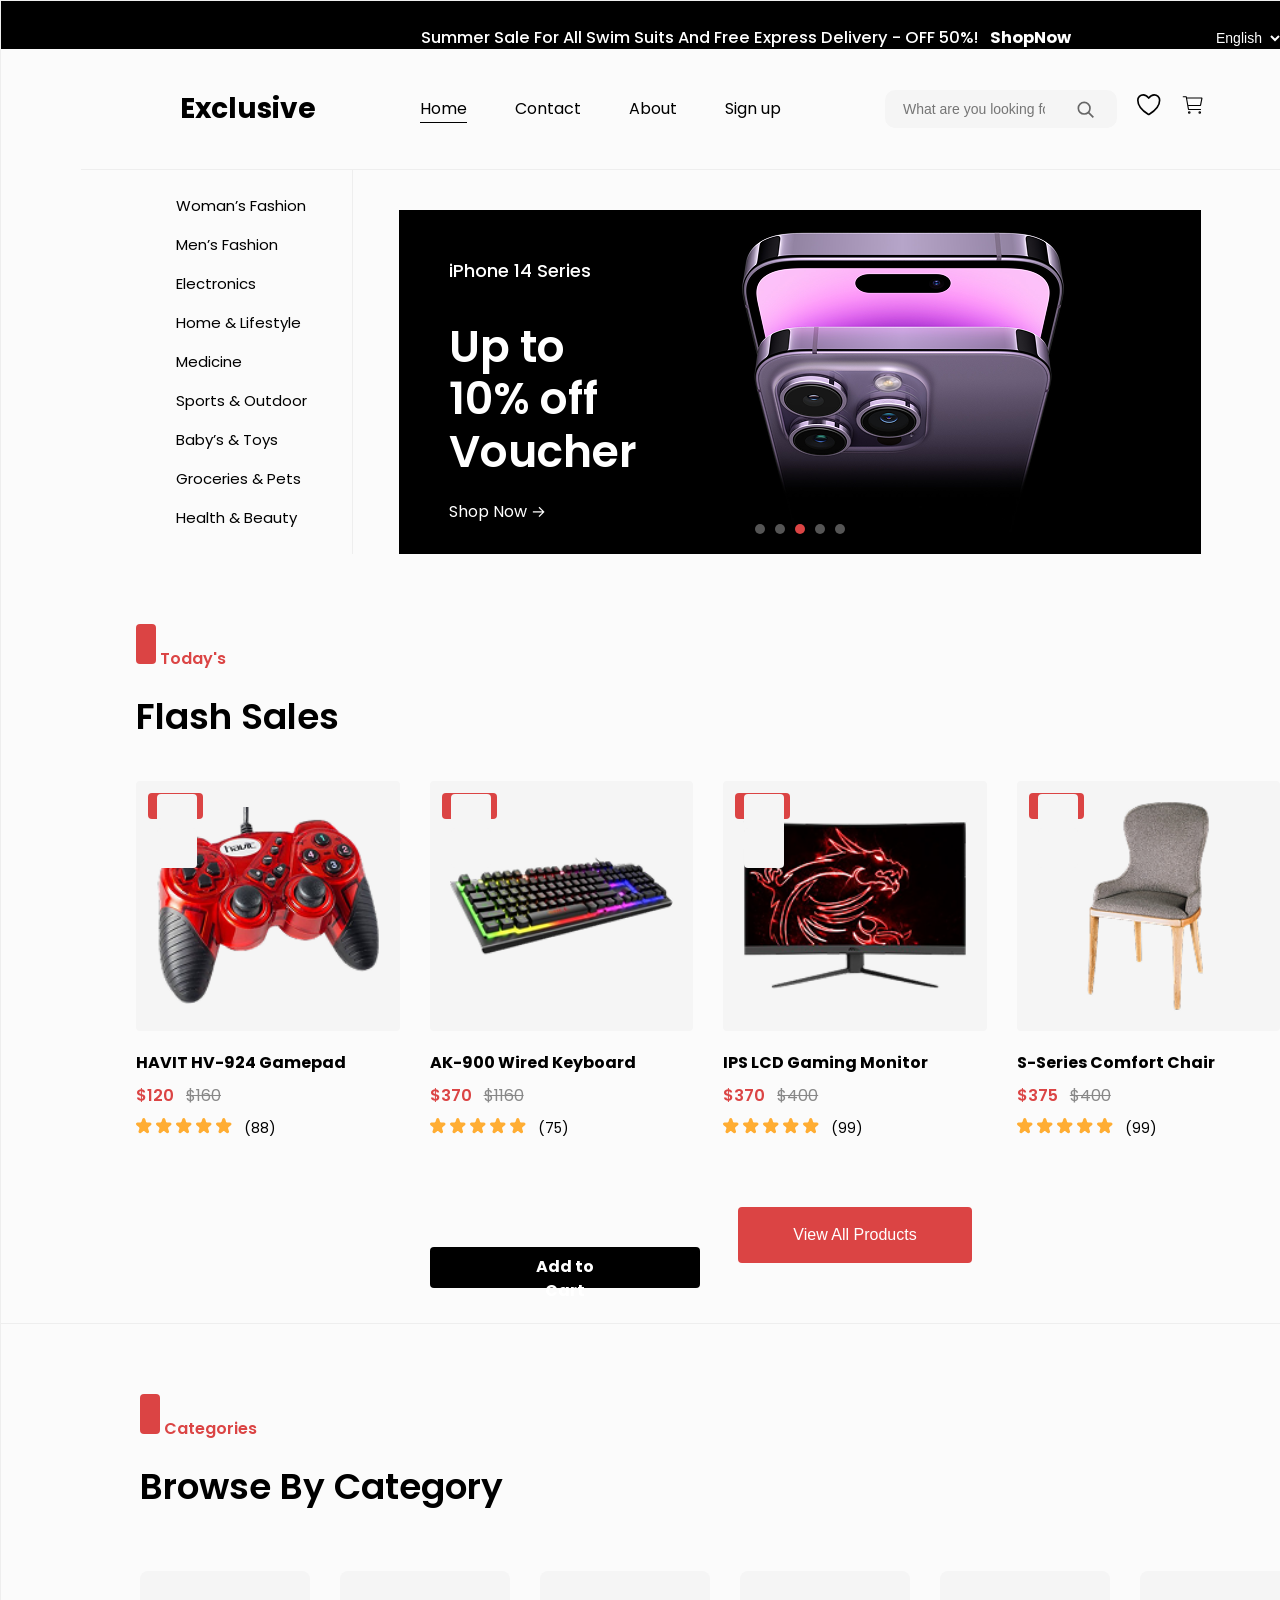
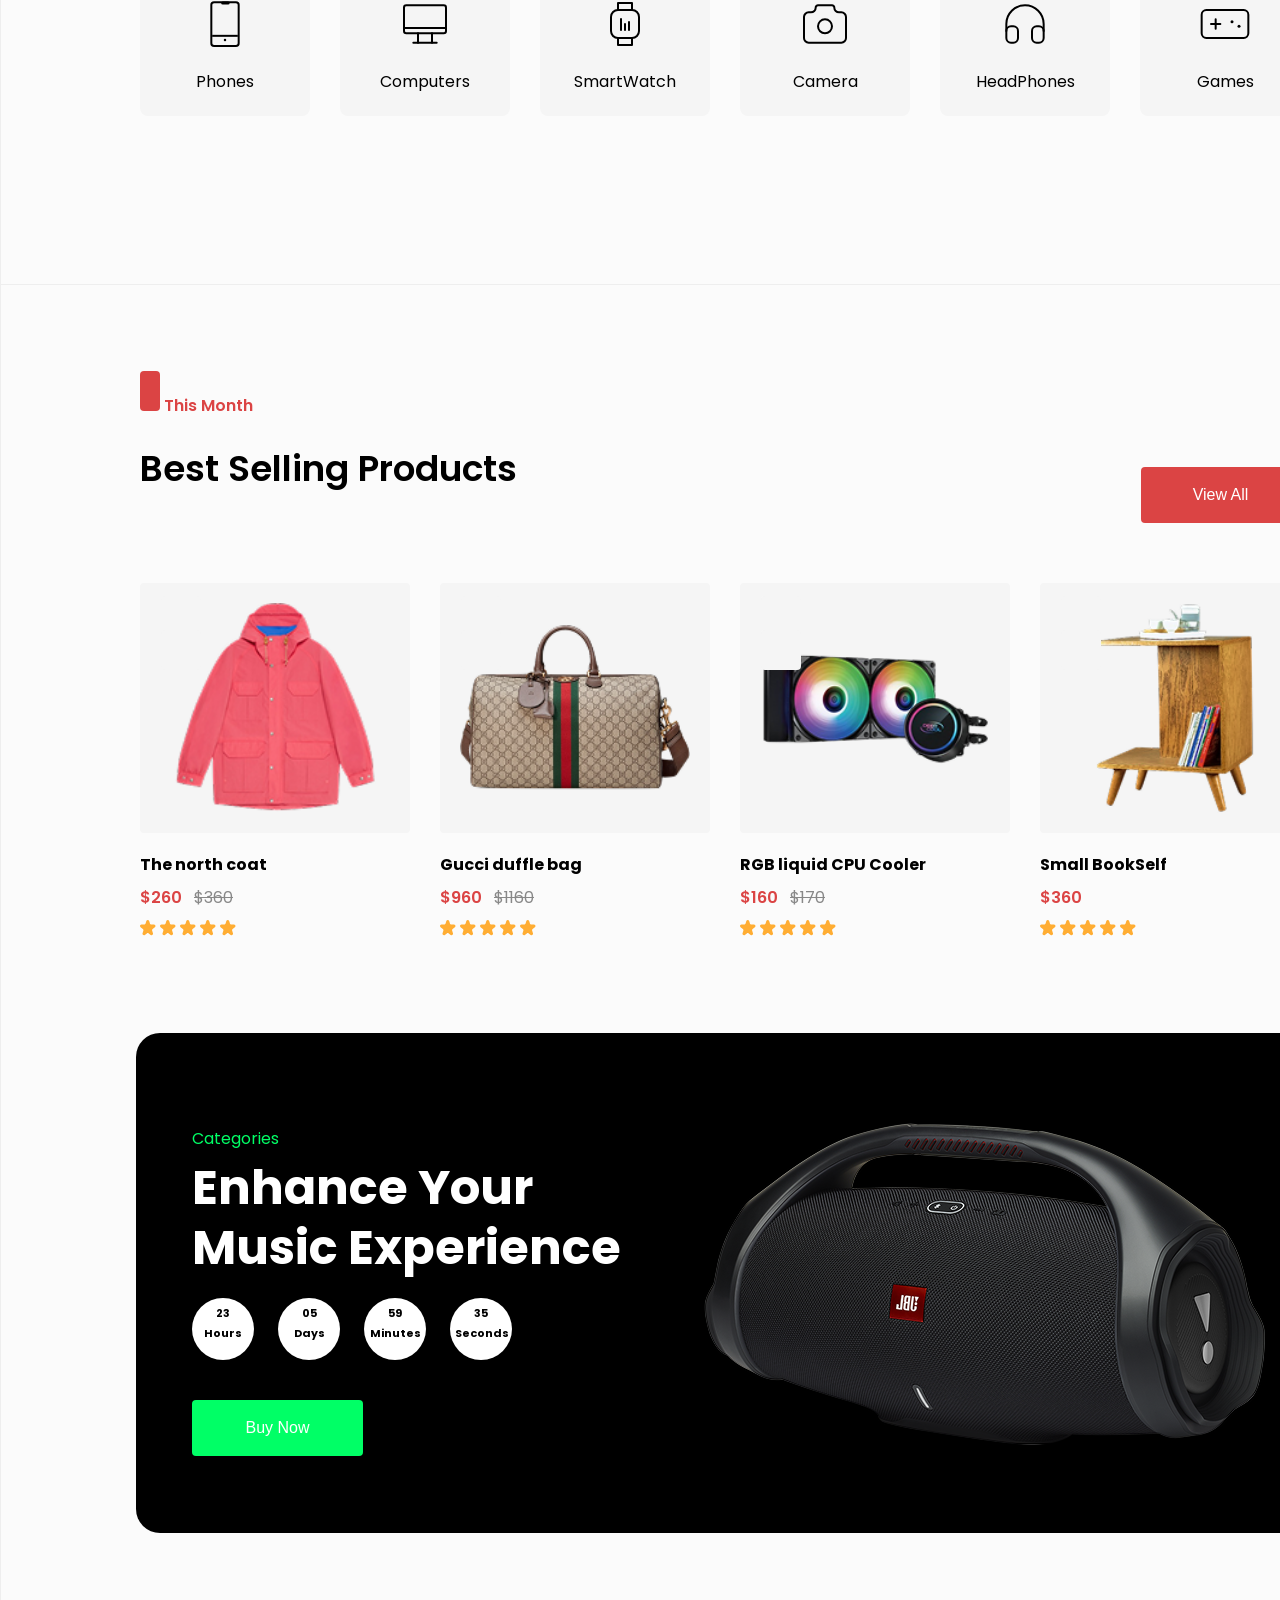
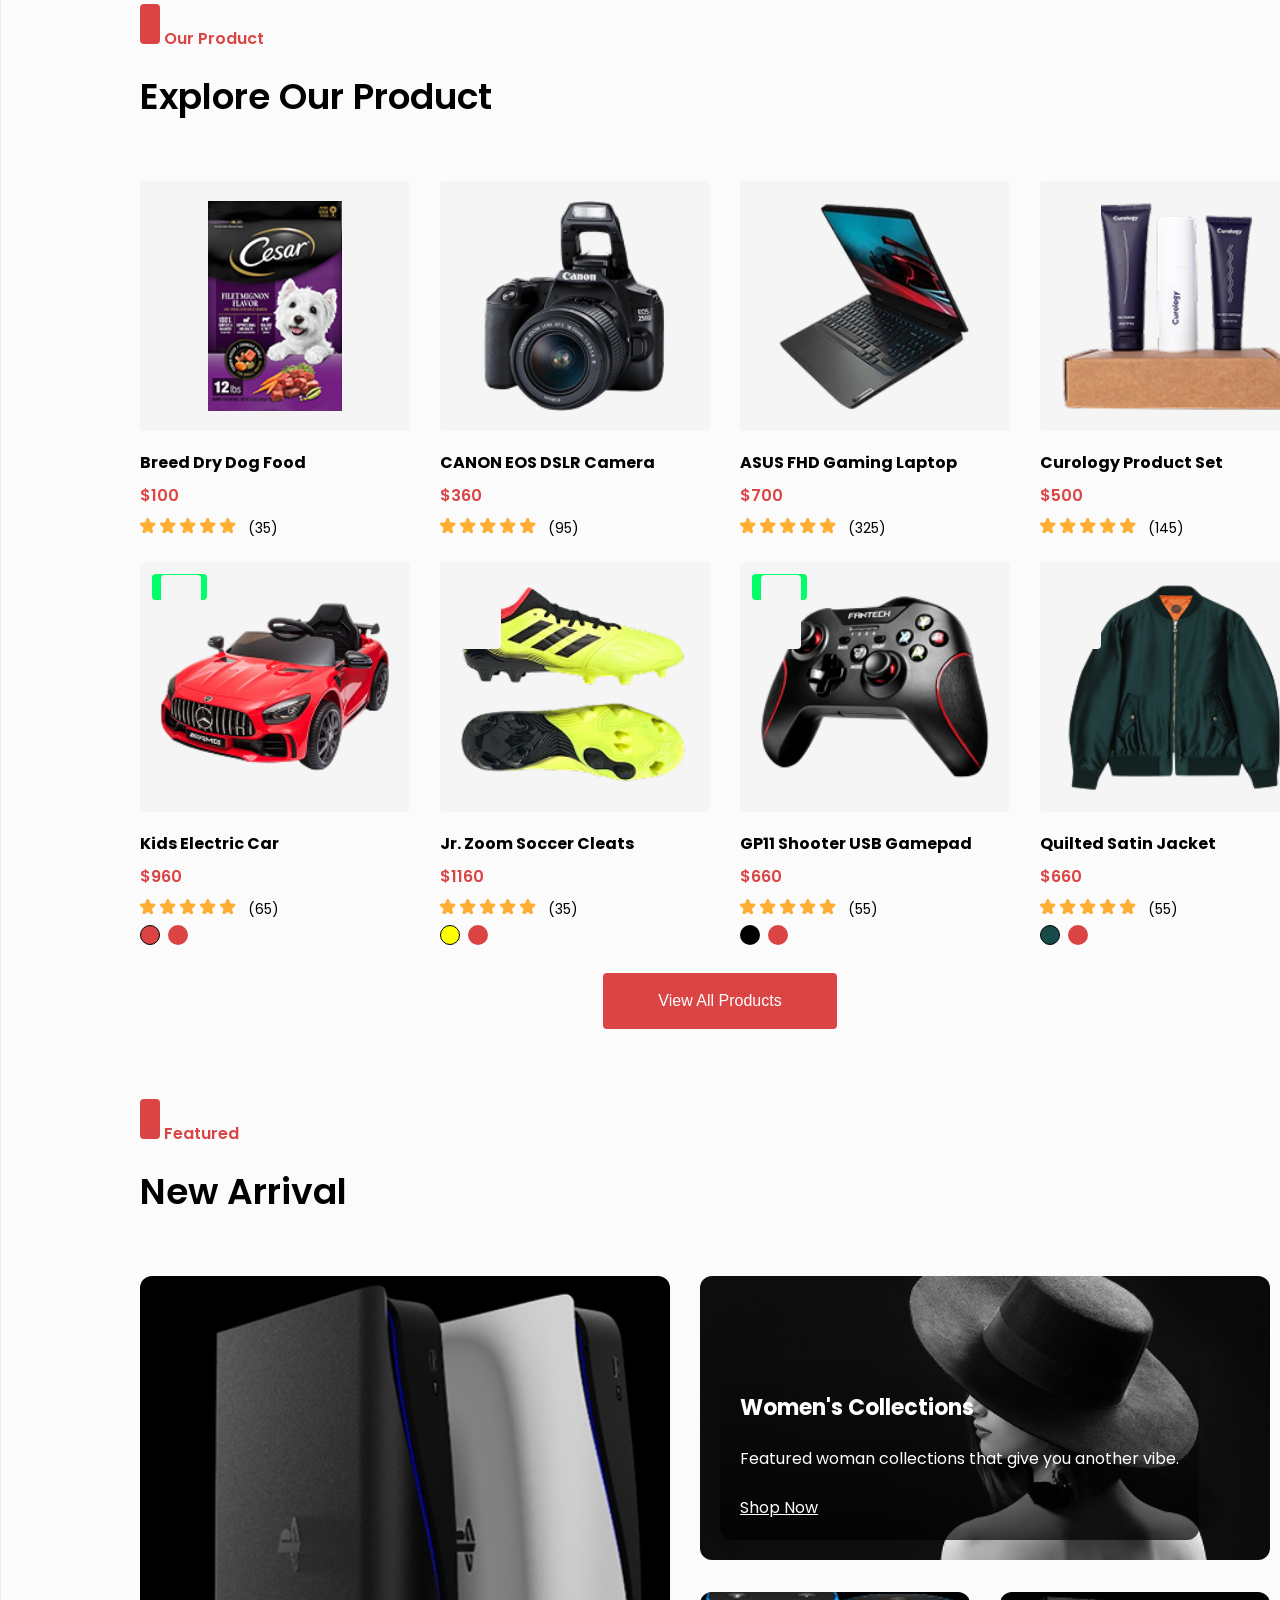
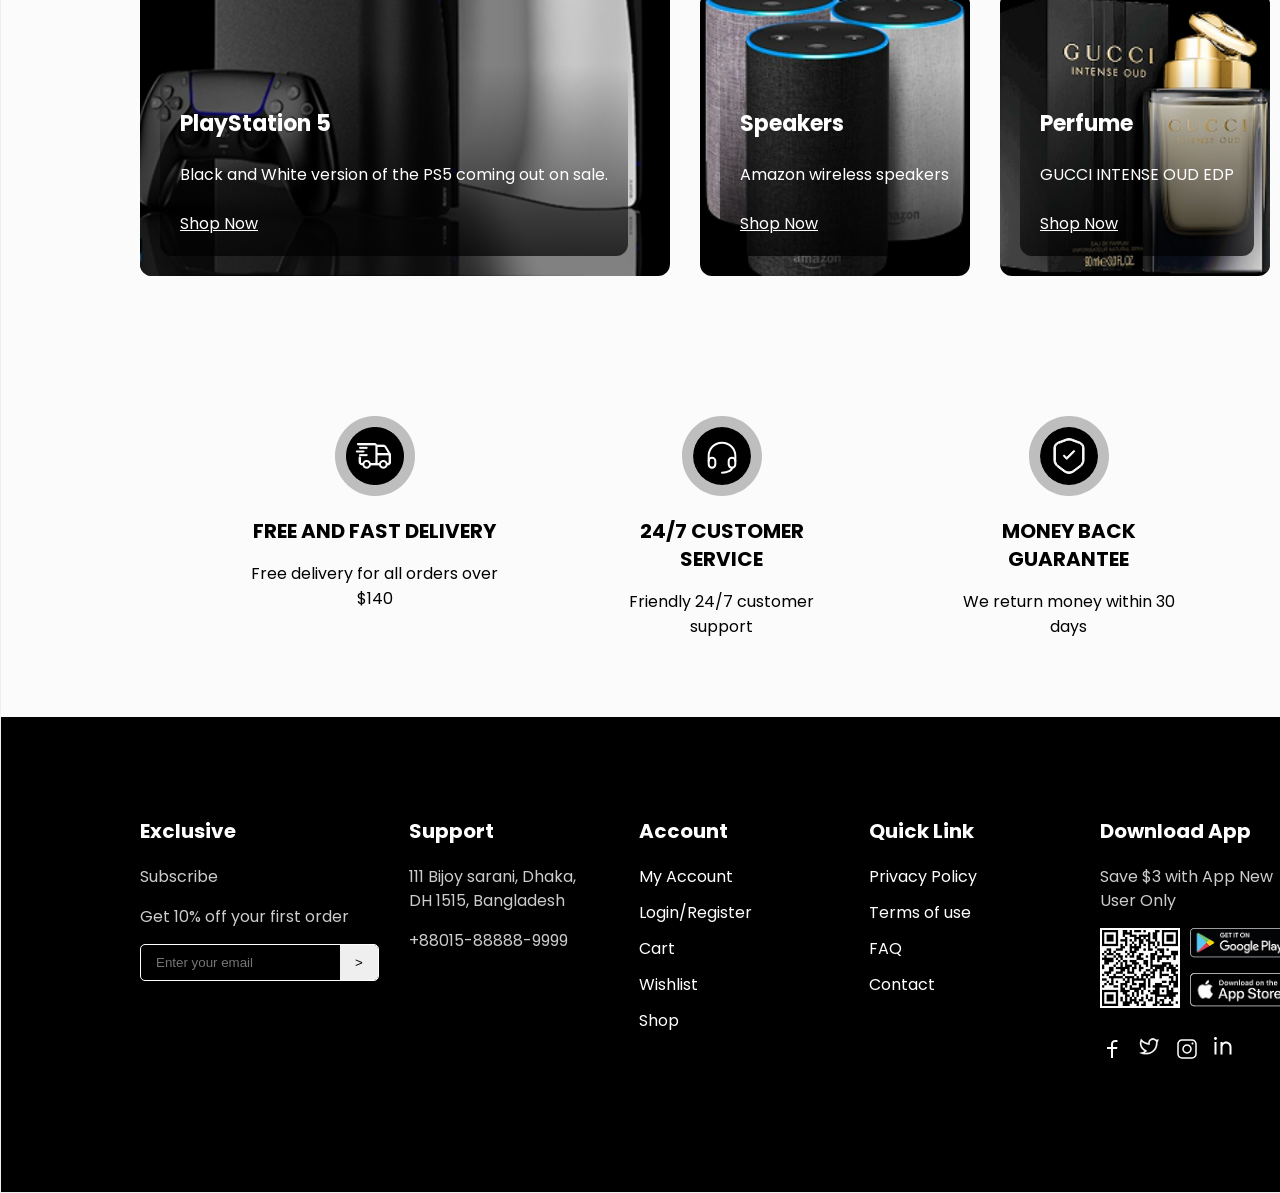
==== commit e5f8702d: "Add files via upload" ====
--- a/index.html
+++ b/index.html
@@ -92,13 +92,15 @@
                 <h2>Flash Sales</h2>
             </div>
             <div class="products">
-                <div class="sale-ban">
-                    <h>-40%</h>
-                    <a href="#"><img src="/images/icon-favourite.svg"></a>
-                    <a href="#"><img src="/images/icon-View.svg"></a>
-                </div>
                 <div class="overlay"></div>
                 <div class="card">
+                    <div class="sale-ban">
+                        <h>-40%</h>
+                    </div>
+                    <div class="like">
+                        <a href="#"><img src="/images/icon-favourite.svg"></a>
+                        <a href="#"><img src="/images/icon-View.svg"></a>
+                    </div>
                     <img src="images/product-playstation.png" alt="">
                     <h3>HAVIT HV-924 Gamepad</h3>
                     <div class="price">
@@ -116,11 +118,16 @@
                 <div class="card">
                     <div class="sale-ban">
                         <h>-35%</h>
-                        <a href="#"><img src="/images/icon-favourite.svg"></a>
-                        <a href="#"><img src="/images/icon-View.svg"></a>
-                    </div>
-                    <h3 class="active-link">Add to Cart</h3>
+                    </div>
+                    <div class="like">
+                        <a href="#"><img src="/images/icon-favourite.svg"></a>
+                        <a href="#"><img src="/images/icon-View.svg"></a>
+                    </div>
+                    
                     <img src="images/product-keyboard.png" alt="">
+                    <a href="#">
+                        <h3 class="active-link">Add to Cart</h3>
+                    </a>
                     <h3>AK-900 Wired Keyboard</h3>
                     <div class="price">
                         <span class="actual">$370</span>
@@ -136,6 +143,8 @@
                 <div class="card">
                     <div class="sale-ban">
                         <h>-30%</h>
+                    </div>
+                    <div class="like">
                         <a href="#"><img src="/images/icon-favourite.svg"></a>
                         <a href="#"><img src="/images/icon-View.svg"></a>
                     </div>
@@ -155,6 +164,8 @@
                 <div class="card">
                     <div class="sale-ban">
                         <h>-25%</h>
+                    </div>
+                    <div class="like">
                         <a href="#"><img src="/images/icon-favourite.svg"></a>
                         <a href="#"><img src="/images/icon-View.svg"></a>
                     </div>
@@ -174,6 +185,8 @@
                 <div class="card">
                     <div class="sale-ban">
                         <h>-25%</h>
+                    </div>
+                    <div class="like">
                         <a href="#"><img src="/images/icon-favourite.svg"></a>
                         <a href="#"><img src="/images/icon-View.svg"></a>
                     </div>
@@ -233,11 +246,12 @@
                 <button class="button2">View All</button>
             </div>
             <div class="clothes">
-                <div class="like">
-                    <a href="#"><img src="/images/icon-favourite.svg"></a>
-                    <a href="#"><img src="/images/icon-View.svg"></a>
-                </div>
+
                 <div class="things">
+                    <div class="like">
+                        <a href="#"><img src="/images/icon-favourite.svg"></a>
+                        <a href="#"><img src="/images/icon-View.svg"></a>
+                    </div>
                     <img src="images/product-jacket.png" alt="">
                     <h3>The north coat</h3>
                     <div class="price"><span class="actual">$260</span><span class="old-price">$360</span></div>
@@ -315,11 +329,12 @@
                 <h1>Explore Our Product</h1>
             </div>
             <div class="explore-product">
-                <div class="like">
-                    <a href="#"><img src="/images/icon-favourite.svg"></a>
-                    <a href="#"><img src="/images/icon-View.svg"></a>
-                </div>
-                <div class="cards">
+                
+                <div class="cards">
+                    <div class="like">
+                    <a href="#"><img src="/images/icon-favourite.svg"></a>
+                    <a href="#"><img src="/images/icon-View.svg"></a>
+                </div>
                     <img src="images/product-dog-feet.png" alt="">
                     <h3>Breed Dry Dog Food</h3>
 
@@ -331,11 +346,12 @@
                     </div>
 
                 </div>
-                <div class="like">
-                    <a href="#"><img src="/images/icon-favourite.svg"></a>
-                    <a href="#"><img src="/images/icon-View.svg"></a>
-                </div>
-                <div class="cards">
+                
+                <div class="cards">
+                    <div class="like">
+                    <a href="#"><img src="/images/icon-favourite.svg"></a>
+                    <a href="#"><img src="/images/icon-View.svg"></a>
+                </div>
                     <img src="images/product-camera.png" alt="">
                     <h3>CANON EOS DSLR Camera</h3>
                     <span class="actual">$360</span>
@@ -345,11 +361,12 @@
                         <h>(95)</h>
                     </div>
                 </div>
-                <div class="like">
-                    <a href="#"><img src="/images/icon-favourite.svg"></a>
-                    <a href="#"><img src="/images/icon-View.svg"></a>
-                </div>
-                <div class="cards">
+                
+                <div class="cards">
+                    <div class="like">
+                    <a href="#"><img src="/images/icon-favourite.svg"></a>
+                    <a href="#"><img src="/images/icon-View.svg"></a>
+                </div>
                     <img src="images/product-ideapad-gaming.png" alt="">
                     <h3>ASUS FHD Gaming Laptop</h3>
                     <span class="actual">$700</span>
@@ -359,28 +376,34 @@
                         <h>(325)</h>
                     </div>
                 </div>
-                <div class="like">
-                    <a href="#"><img src="/images/icon-favourite.svg"></a>
-                    <a href="#"><img src="/images/icon-View.svg"></a>
-                </div>
-                <div class="cards">
+                
+                <div class="cards">
+                    <div class="like">
+                    <a href="#"><img src="/images/icon-favourite.svg"></a>
+                    <a href="#"><img src="/images/icon-View.svg"></a>
+                </div>
                     <img src="images/product-crem.png" alt="">
                     <h3>Curology Product Set</h3>
                     <span class="actual">$500</span>
                     <div class="stars"><img src="images/icon-star.svg" alt=""><img src="images/icon-star.svg"
                             alt=""><img src="images/icon-star.svg" alt=""><img src="images/icon-star.svg" alt=""><img
                             src="images/icon-star.svg" alt="">
-                        <h>145</h>
-                    </div>
-                </div>
-                <div class="like">
-                    <a href="#"><img src="/images/icon-favourite.svg"></a>
-                    <a href="#"><img src="/images/icon-View.svg"></a>
-                </div>
+                        <h>(145)</h>
+                    </div>
+                </div>
+                
                 <div class="cards">
                     <div class="neww">
                         <h>NEW</h>
                     </div>
+                    <div class="like">
+                    <a href="#"><img src="/images/icon-favourite.svg"></a>
+                    <a href="#"><img src="/images/icon-View.svg"></a>
+                </div>
+                <div class="like">
+                    <a href="#"><img src="/images/icon-favourite.svg"></a>
+                    <a href="#"><img src="/images/icon-View.svg"></a>
+                </div>
                     <img src="images/product-Toy-Car 1.png" alt="">
                     <h3>Kids Electric Car</h3>
                     <span class="actual">$960</span>
@@ -395,11 +418,12 @@
                     </div>
 
                 </div>
-                <div class="like">
-                    <a href="#"><img src="/images/icon-favourite.svg"></a>
-                    <a href="#"><img src="/images/icon-View.svg"></a>
-                </div>
-                <div class="cards">
+                
+                <div class="cards">
+                     <div class="like">
+                        <a href="#"><img src="/images/icon-favourite.svg"></a>
+                        <a href="#"><img src="/images/icon-View.svg"></a>
+                    </div>
                     <img src="images/producr-sneakers.png" alt="">
                     <h3>Jr. Zoom Soccer Cleats</h3>
                     <span class="actual">$1160</span>
@@ -408,23 +432,21 @@
                             src="images/icon-star.svg" alt="">
                         <h>(35)</h>
                     </div>
-                    <div class="like">
-                        <a href="#"><img src="/images/icon-favourite.svg"></a>
-                        <a href="#"><img src="/images/icon-View.svg"></a>
-                    </div>
+                   
                     <div class="circle">
                         <span class="yellow"></span>
                         <span class="red"></span>
                     </div>
                 </div>
-                <div class="like">
-                    <a href="#"><img src="/images/icon-favourite.svg"></a>
-                    <a href="#"><img src="/images/icon-View.svg"></a>
-                </div>
+               
                 <div class="cards">
                     <div class="neww">
                         <h>NEW</h>
                     </div>
+                     <div class="like">
+                    <a href="#"><img src="/images/icon-favourite.svg"></a>
+                    <a href="#"><img src="/images/icon-View.svg"></a>
+                </div>
                     <img src="images/product-playstation-2.png" alt="">
                     <h3>GP11 Shooter USB Gamepad</h3>
                     <span class="actual">$660</span>
@@ -438,11 +460,12 @@
                         <span class="red"></span>
                     </div>
                 </div>
-                <div class="like">
-                    <a href="#"><img src="/images/icon-favourite.svg"></a>
-                    <a href="#"><img src="/images/icon-View.svg"></a>
-                </div>
-                <div class="cards">
+                
+                <div class="cards">
+                    <div class="like">
+                    <a href="#"><img src="/images/icon-favourite.svg"></a>
+                    <a href="#"><img src="/images/icon-View.svg"></a>
+                </div>
                     <img src="images/product-satin-jacket 1.png" alt="">
                     <h3>Quilted Satin Jacket</h3>
                     <span class="actual">$660</span>
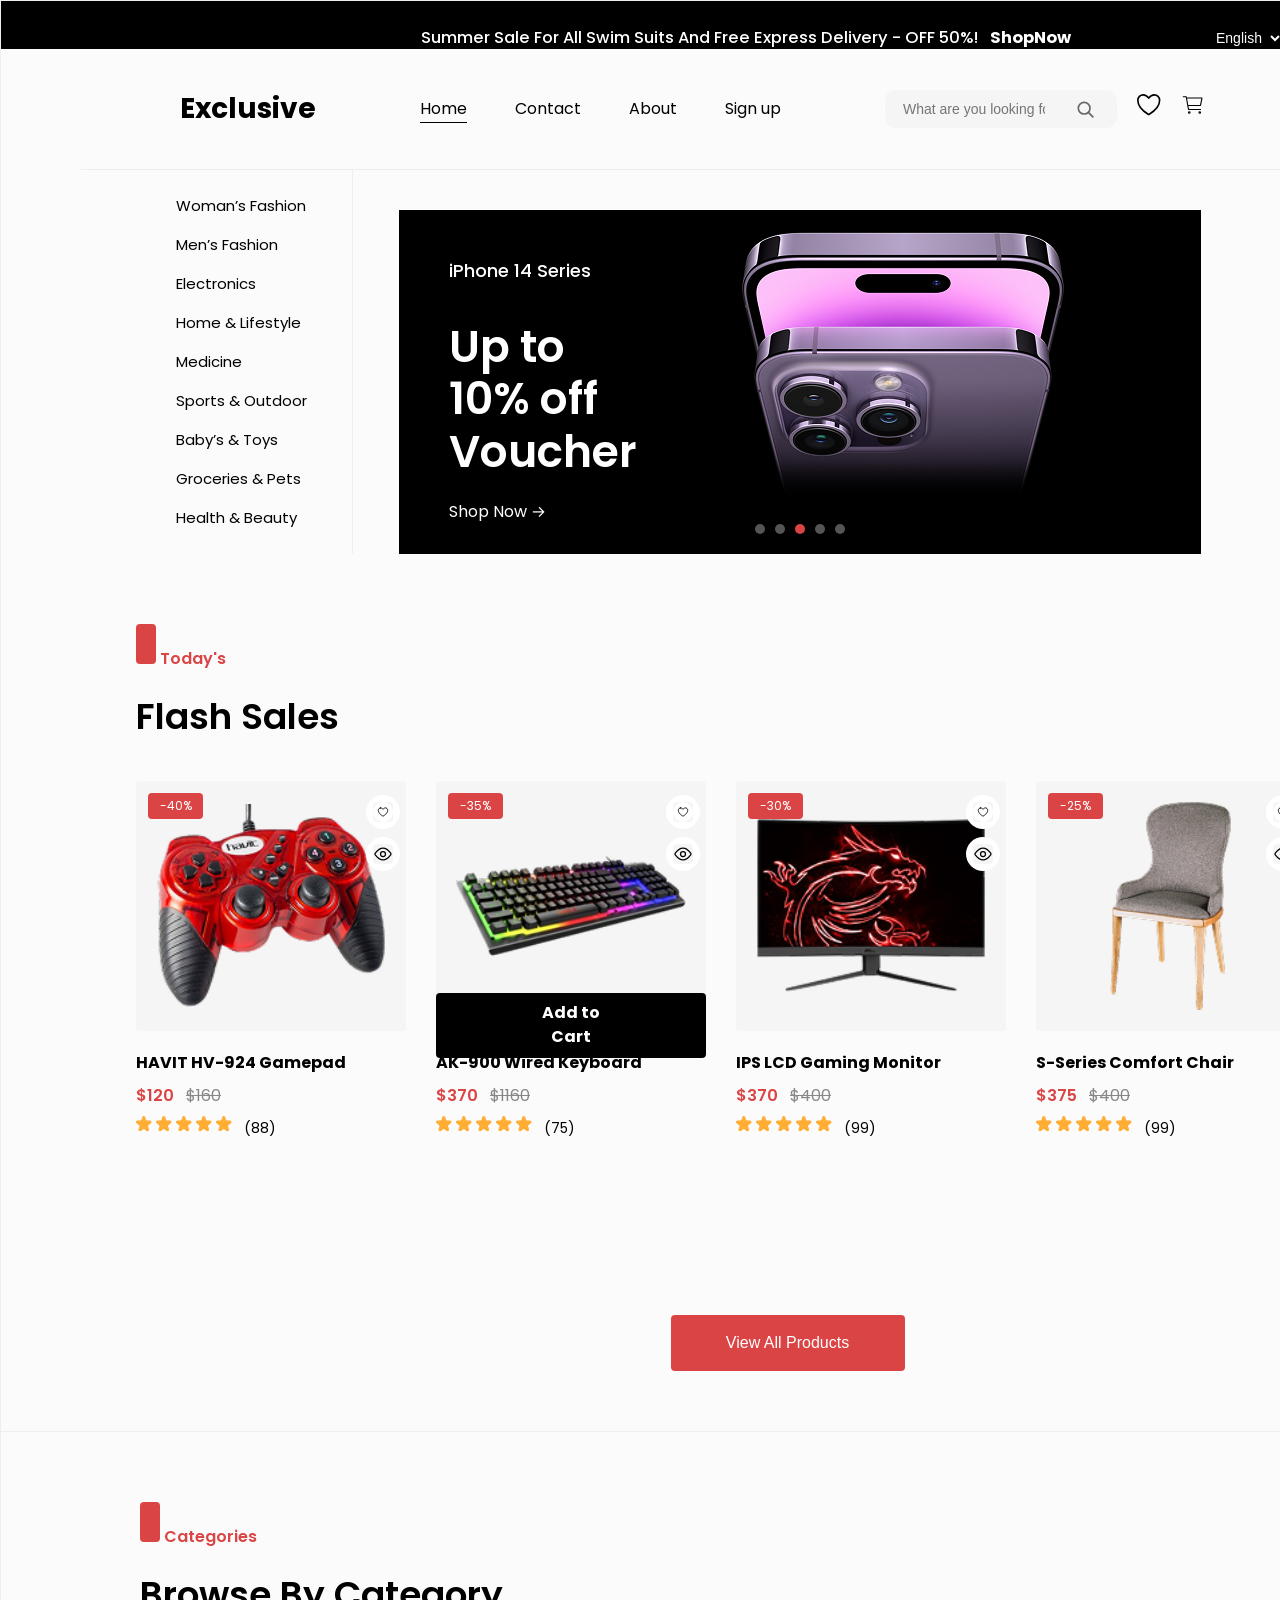
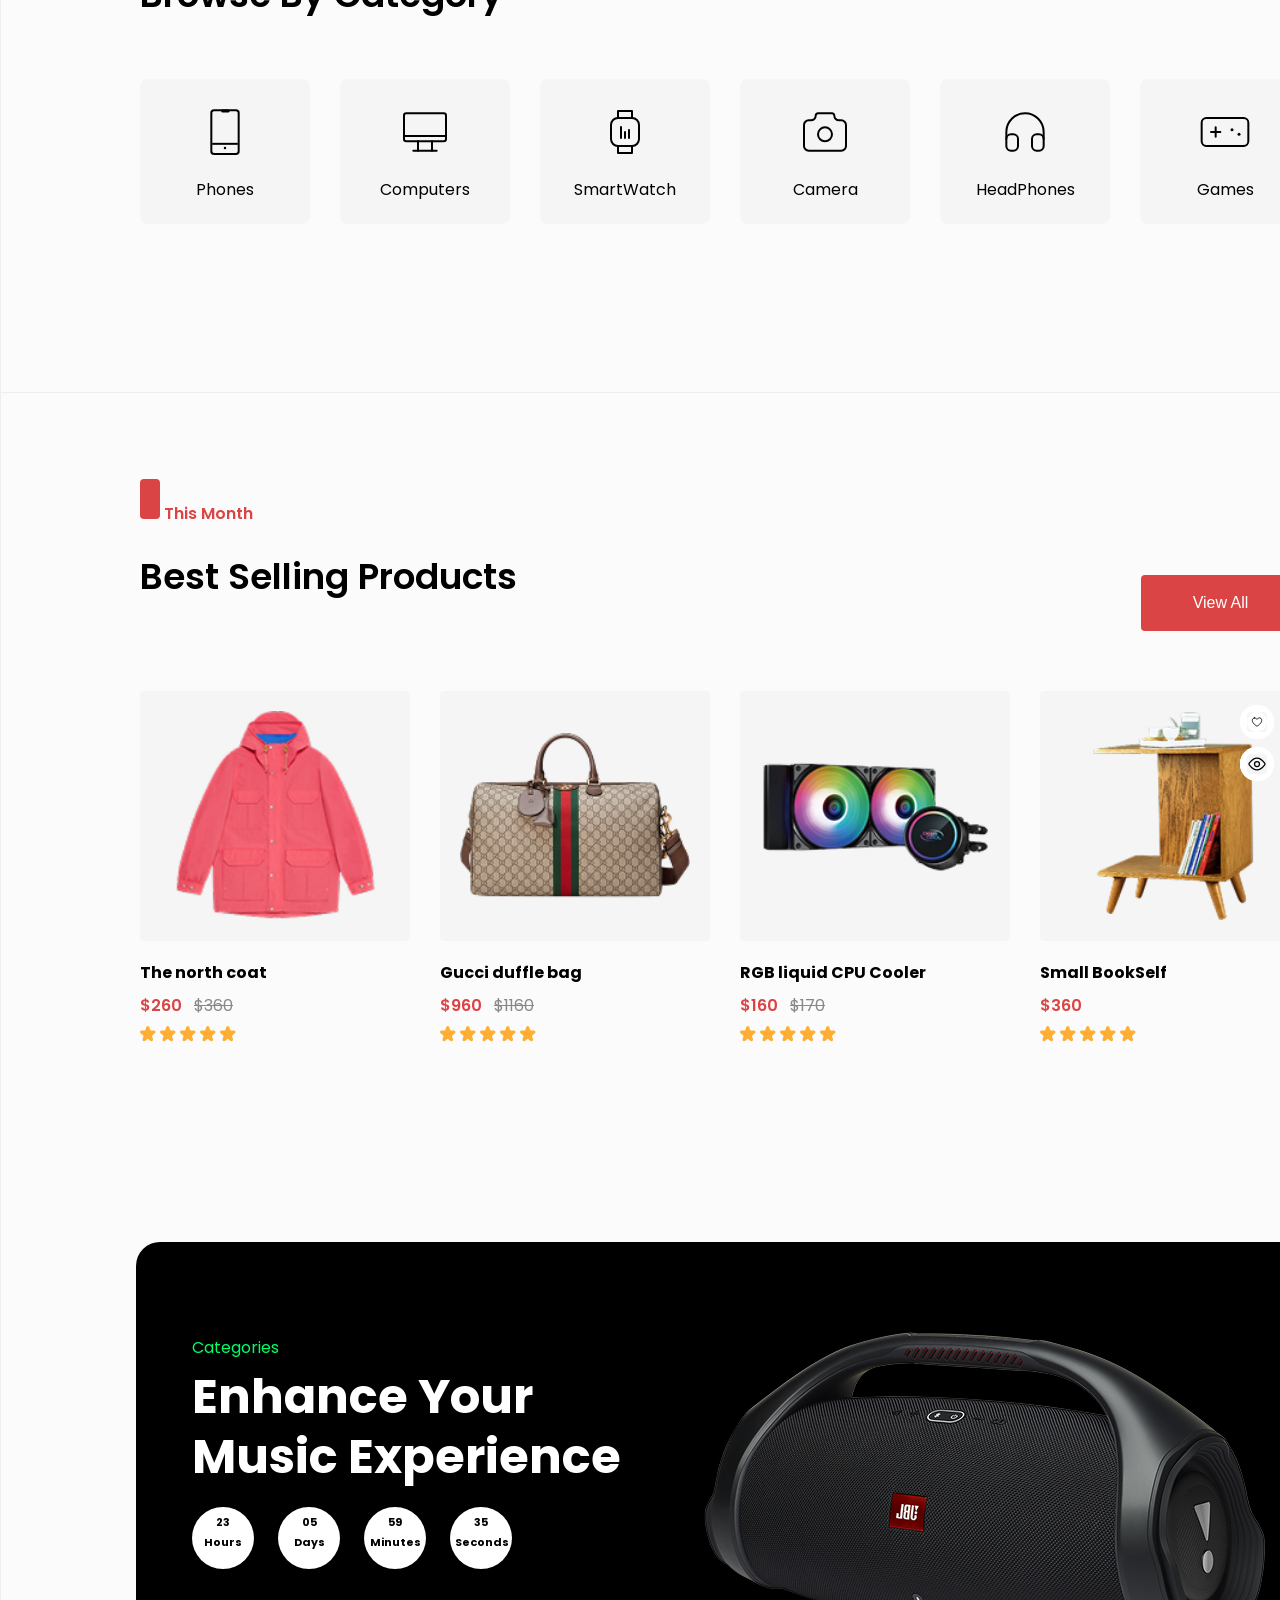
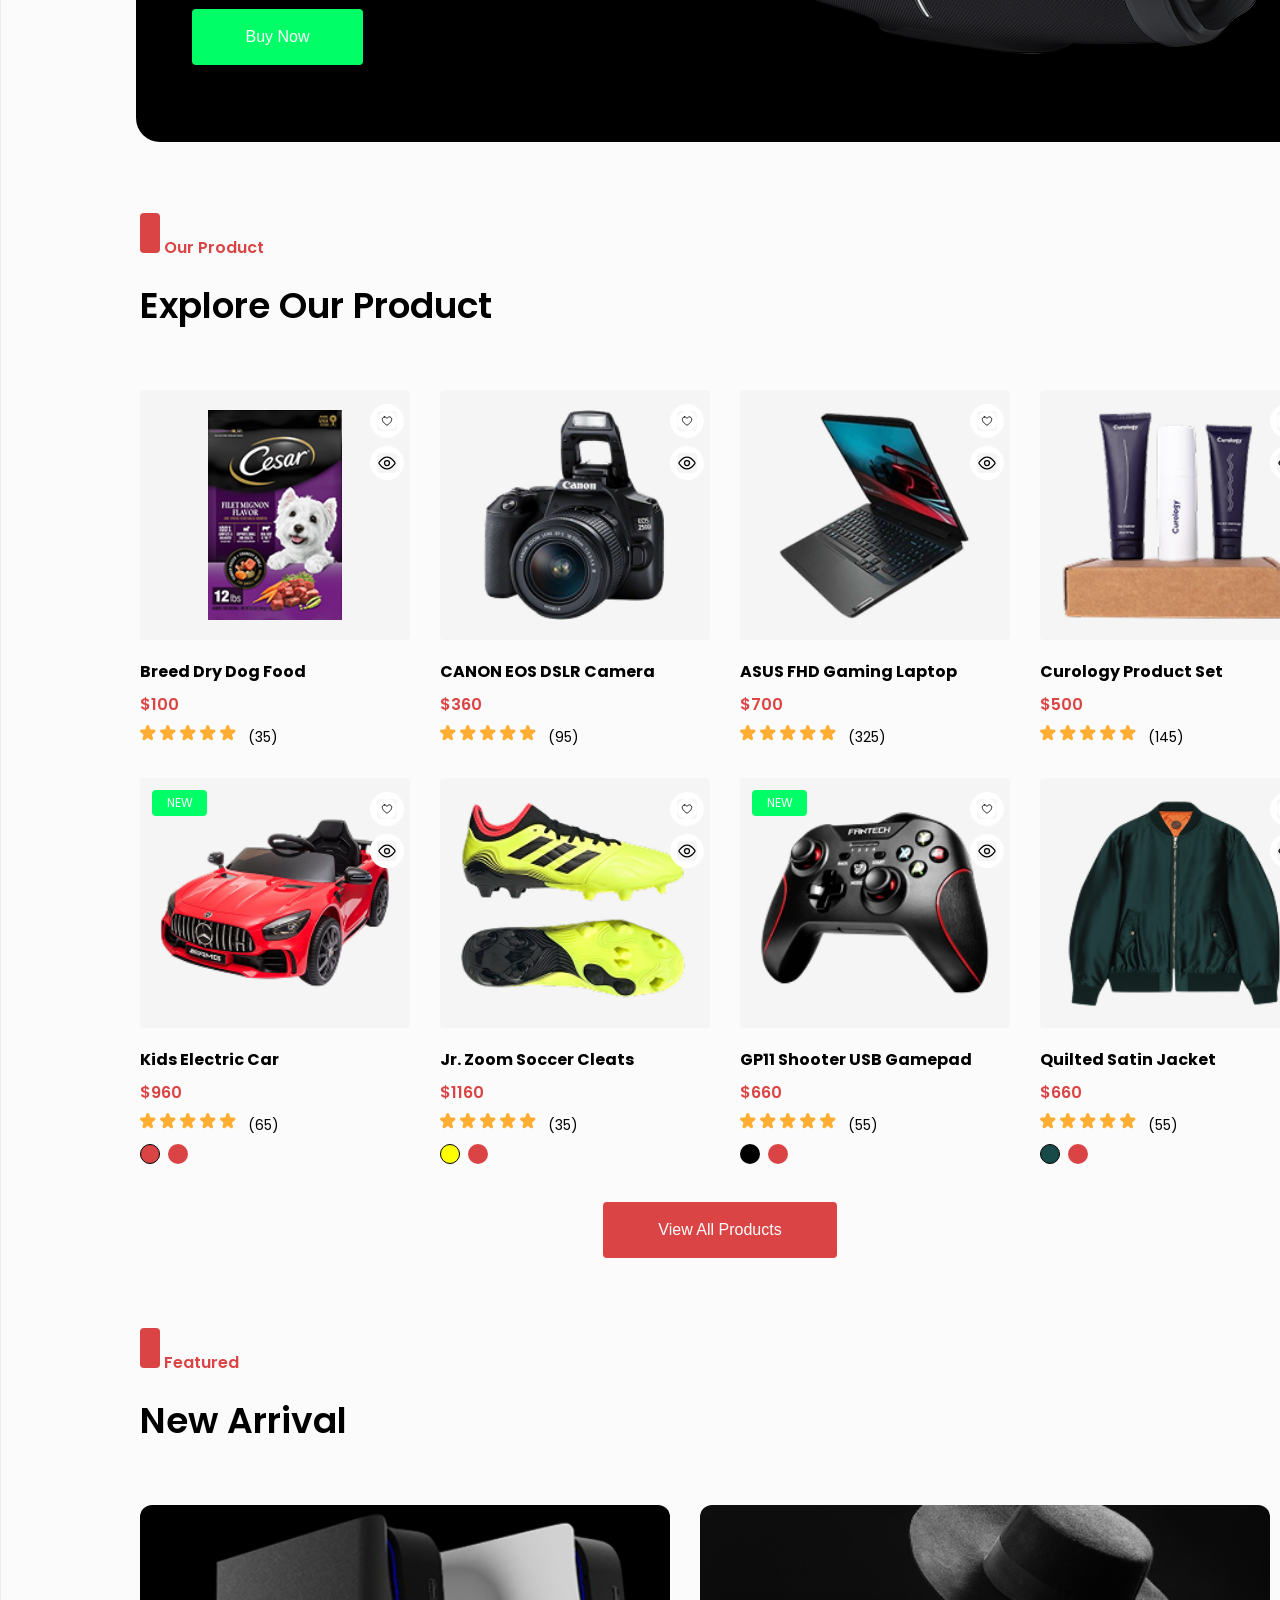
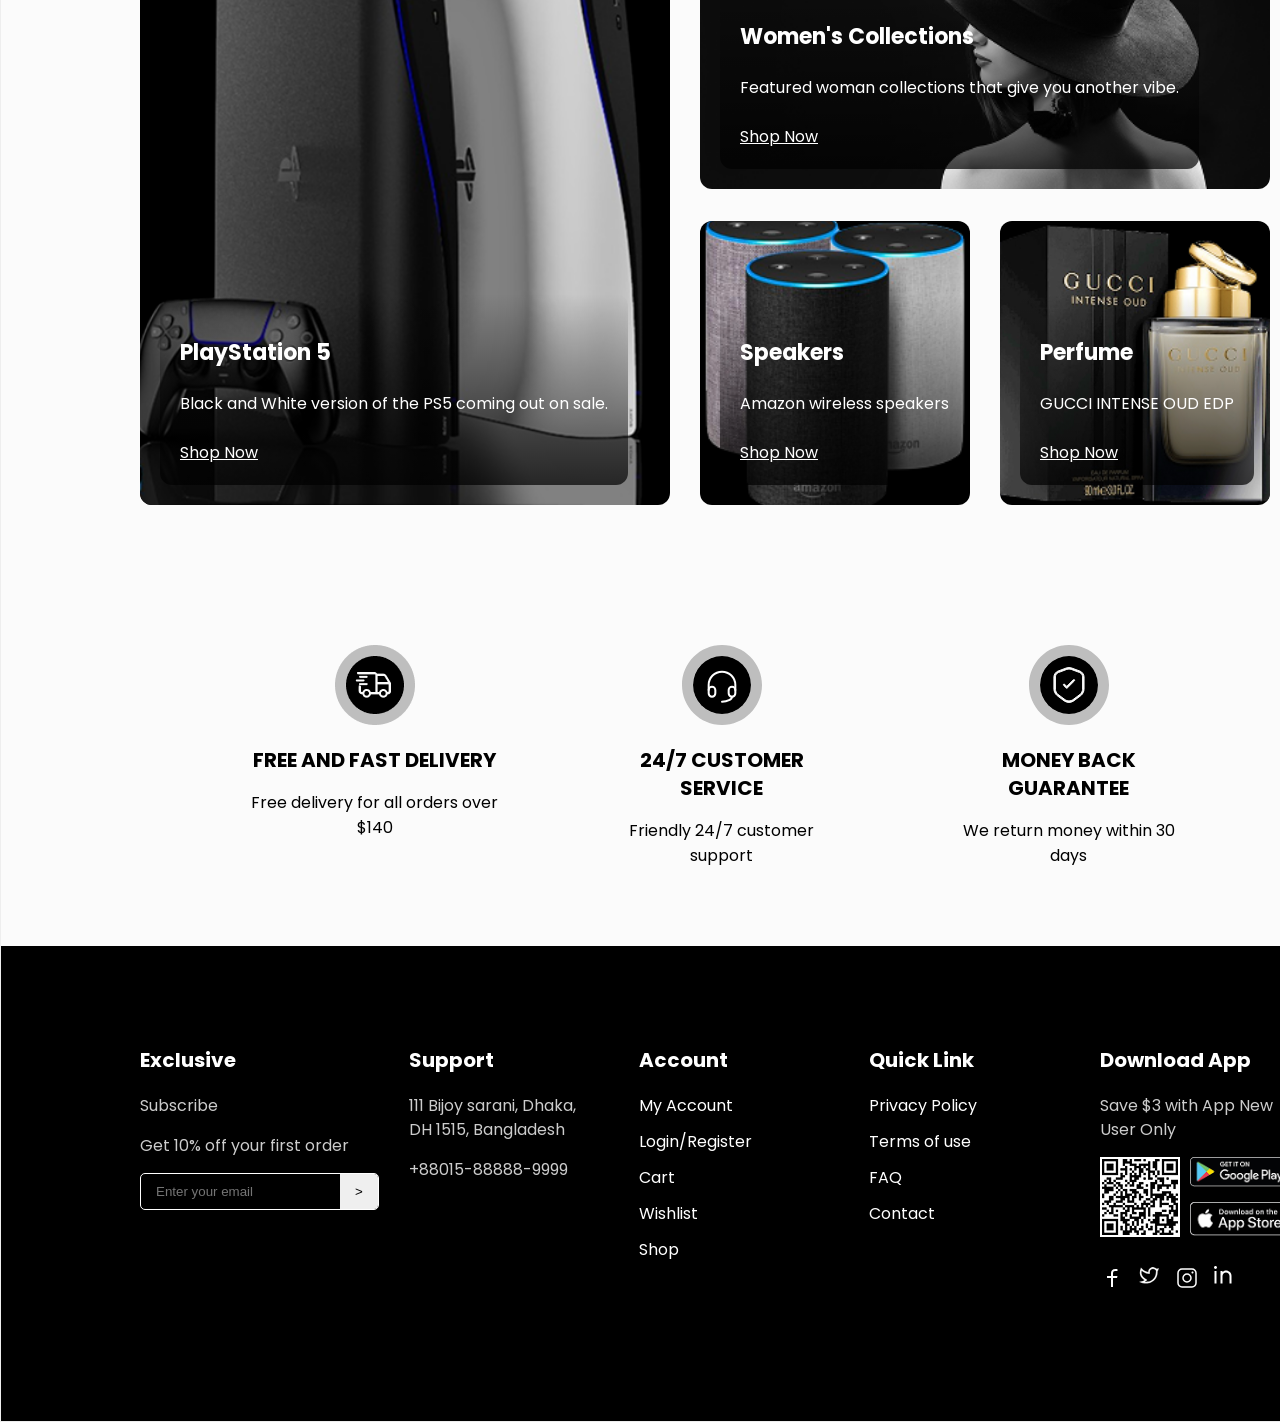
==== commit 770f8dd1: "Add files via upload" ====
--- a/index.html
+++ b/index.html
@@ -123,7 +123,7 @@
                         <a href="#"><img src="/images/icon-favourite.svg"></a>
                         <a href="#"><img src="/images/icon-View.svg"></a>
                     </div>
-                    
+
                     <img src="images/product-keyboard.png" alt="">
                     <a href="#">
                         <h3 class="active-link">Add to Cart</h3>
@@ -329,12 +329,12 @@
                 <h1>Explore Our Product</h1>
             </div>
             <div class="explore-product">
-                
-                <div class="cards">
-                    <div class="like">
-                    <a href="#"><img src="/images/icon-favourite.svg"></a>
-                    <a href="#"><img src="/images/icon-View.svg"></a>
-                </div>
+
+                <div class="cards">
+                    <div class="like">
+                        <a href="#"><img src="/images/icon-favourite.svg"></a>
+                        <a href="#"><img src="/images/icon-View.svg"></a>
+                    </div>
                     <img src="images/product-dog-feet.png" alt="">
                     <h3>Breed Dry Dog Food</h3>
 
@@ -346,12 +346,12 @@
                     </div>
 
                 </div>
-                
-                <div class="cards">
-                    <div class="like">
-                    <a href="#"><img src="/images/icon-favourite.svg"></a>
-                    <a href="#"><img src="/images/icon-View.svg"></a>
-                </div>
+
+                <div class="cards">
+                    <div class="like">
+                        <a href="#"><img src="/images/icon-favourite.svg"></a>
+                        <a href="#"><img src="/images/icon-View.svg"></a>
+                    </div>
                     <img src="images/product-camera.png" alt="">
                     <h3>CANON EOS DSLR Camera</h3>
                     <span class="actual">$360</span>
@@ -361,12 +361,12 @@
                         <h>(95)</h>
                     </div>
                 </div>
-                
-                <div class="cards">
-                    <div class="like">
-                    <a href="#"><img src="/images/icon-favourite.svg"></a>
-                    <a href="#"><img src="/images/icon-View.svg"></a>
-                </div>
+
+                <div class="cards">
+                    <div class="like">
+                        <a href="#"><img src="/images/icon-favourite.svg"></a>
+                        <a href="#"><img src="/images/icon-View.svg"></a>
+                    </div>
                     <img src="images/product-ideapad-gaming.png" alt="">
                     <h3>ASUS FHD Gaming Laptop</h3>
                     <span class="actual">$700</span>
@@ -376,12 +376,12 @@
                         <h>(325)</h>
                     </div>
                 </div>
-                
-                <div class="cards">
-                    <div class="like">
-                    <a href="#"><img src="/images/icon-favourite.svg"></a>
-                    <a href="#"><img src="/images/icon-View.svg"></a>
-                </div>
+
+                <div class="cards">
+                    <div class="like">
+                        <a href="#"><img src="/images/icon-favourite.svg"></a>
+                        <a href="#"><img src="/images/icon-View.svg"></a>
+                    </div>
                     <img src="images/product-crem.png" alt="">
                     <h3>Curology Product Set</h3>
                     <span class="actual">$500</span>
@@ -391,19 +391,19 @@
                         <h>(145)</h>
                     </div>
                 </div>
-                
+
                 <div class="cards">
                     <div class="neww">
                         <h>NEW</h>
                     </div>
                     <div class="like">
-                    <a href="#"><img src="/images/icon-favourite.svg"></a>
-                    <a href="#"><img src="/images/icon-View.svg"></a>
-                </div>
-                <div class="like">
-                    <a href="#"><img src="/images/icon-favourite.svg"></a>
-                    <a href="#"><img src="/images/icon-View.svg"></a>
-                </div>
+                        <a href="#"><img src="/images/icon-favourite.svg"></a>
+                        <a href="#"><img src="/images/icon-View.svg"></a>
+                    </div>
+                    <div class="like">
+                        <a href="#"><img src="/images/icon-favourite.svg"></a>
+                        <a href="#"><img src="/images/icon-View.svg"></a>
+                    </div>
                     <img src="images/product-Toy-Car 1.png" alt="">
                     <h3>Kids Electric Car</h3>
                     <span class="actual">$960</span>
@@ -418,9 +418,9 @@
                     </div>
 
                 </div>
-                
-                <div class="cards">
-                     <div class="like">
+
+                <div class="cards">
+                    <div class="like">
                         <a href="#"><img src="/images/icon-favourite.svg"></a>
                         <a href="#"><img src="/images/icon-View.svg"></a>
                     </div>
@@ -432,21 +432,21 @@
                             src="images/icon-star.svg" alt="">
                         <h>(35)</h>
                     </div>
-                   
+
                     <div class="circle">
                         <span class="yellow"></span>
                         <span class="red"></span>
                     </div>
                 </div>
-               
+
                 <div class="cards">
                     <div class="neww">
                         <h>NEW</h>
                     </div>
-                     <div class="like">
-                    <a href="#"><img src="/images/icon-favourite.svg"></a>
-                    <a href="#"><img src="/images/icon-View.svg"></a>
-                </div>
+                    <div class="like">
+                        <a href="#"><img src="/images/icon-favourite.svg"></a>
+                        <a href="#"><img src="/images/icon-View.svg"></a>
+                    </div>
                     <img src="images/product-playstation-2.png" alt="">
                     <h3>GP11 Shooter USB Gamepad</h3>
                     <span class="actual">$660</span>
@@ -460,12 +460,12 @@
                         <span class="red"></span>
                     </div>
                 </div>
-                
-                <div class="cards">
-                    <div class="like">
-                    <a href="#"><img src="/images/icon-favourite.svg"></a>
-                    <a href="#"><img src="/images/icon-View.svg"></a>
-                </div>
+
+                <div class="cards">
+                    <div class="like">
+                        <a href="#"><img src="/images/icon-favourite.svg"></a>
+                        <a href="#"><img src="/images/icon-View.svg"></a>
+                    </div>
                     <img src="images/product-satin-jacket 1.png" alt="">
                     <h3>Quilted Satin Jacket</h3>
                     <span class="actual">$660</span>
@@ -604,7 +604,7 @@
             </div>
         </div>
     </footer>
-    <script src="/js/script.js"></script>
+    <script src="js/script.js"></script>
 </body>
 
 </html>
--- a/styles/styles.css
+++ b/styles/styles.css
@@ -235,12 +235,13 @@
     padding: 8px 0;
     cursor: pointer;
     font-size: 15px;
+    transition: 0.3 ease;
 }
 
 .sidebar li:hover {
     text-decoration-color: transparent;
     color: #db4444;
-    transition: 0.3 ease;
+
 }
 
 .banner {
@@ -303,6 +304,7 @@
     background: #555;
     border-radius: 50%;
     cursor: pointer;
+    transition: 0.2 ease;
 }
 
 .carusel-dots span.active {
@@ -314,7 +316,7 @@
     background-color: #db4444;
     border: 1px solid white;
     transform: scale(2.1);
-    transition: 0.2 ease;
+
 }
 
 
@@ -422,6 +424,7 @@
     cursor: pointer;
     border-radius: 4px;
     margin-left: 20px;
+    transition: 0.2 ease;
 }
 
 .button {
@@ -442,19 +445,19 @@
 
 .button2:hover {
     transform: scale(1.1);
-    transition: 0.2 ease;
+
 }
 
 .button:hover {
     transform: scale(1.1);
-    transition: 0.2 ease;
+
 }
 
 .button4 {
     width: 234px;
     height: 56px;
     display: block;
-    margin: 60px auto 0;
+    margin: 80px auto 60px auto;
     margin-bottom: 60px;
     background: #db4444;
     color: #fff;
@@ -463,11 +466,12 @@
     border-radius: 4px;
     cursor: pointer;
     font-size: 16px;
+    transition: 0.2 ease;
 }
 
 .button4:hover {
     transform: scale(1.1);
-    transition: 0.2 ease;
+
 }
 
 .products {
@@ -485,8 +489,6 @@
 
 .things {
     margin-bottom: 140px;
-    width: 270px;
-    height: 250px;
 }
 
 .explore-product {
@@ -498,11 +500,6 @@
     gap: 30px;
 }
 
-.cards {
-    width: 270px;
-    height: 250px;
-    margin-bottom: 60px;
-}
 
 .neww {
     background-color: #00ff66;
@@ -520,22 +517,19 @@
 }
 
 .card {
-
+    position: relative;
+    border-radius: 4px;
+}
+
+.card img {
     width: 270px;
     height: 250px;
-    border-radius: 4px;
-
-}
-
-.card:last-child img {
-    width: 135px;
-
 }
 
 .containers {
     margin-left: 135px;
-    width: 100%;
-
+    width: 1305pxpx;
+    overflow: hidden;
 }
 
 
@@ -555,49 +549,10 @@
 
 }
 
-
 .explore-product .cards {
     position: relative;
 }
 
-.like {
-    width: 55px;
-    height: 26px;
-    font-size: 12px;
-    line-height: 18px;
-    text-align: center;
-    position: absolute;
-    padding: 4px 12px;
-    border-radius: 4px;
-    margin: 12px auto auto 12px;
-    color: white;
-}
-
-.like a {
-    background: #fff;
-    border-radius: 50%;
-    width: 34px;
-    height: 34px;
-    display: flex;
-    align-items: center;
-    justify-content: center;
-    transition: 0.3s;
-}
-
-.like a:hover {
-    background: #db4444;
-    transform: scale(1.05);
-}
-
-.like a:hover img {
-    filter: brightness(0) invert(1);
-
-}
-
-.like img {
-    width: 20px;
-    height: 20px;
-}
 
 .circle {
     margin: 8px 8px auto auto;
@@ -606,7 +561,6 @@
 }
 
 .circle span {
-
     width: 20px;
     height: 20px;
     border-radius: 50%;
@@ -648,13 +602,39 @@
 }
 
 .card.active {
+    background: #c2abab;
+    padding: 40px 40px 100px 40px;
     position: fixed;
     top: 50%;
     left: 50%;
     transform: translate(-50%, -50%);
+    z-index: 1500;
+}
+
+.card.active h3 {
+    font-size: 48px
+}
+
+.card.active h {
+    font-size: 24px;
+}
+
+.card.active.price {
+    font-size: 36px;
+}
+
+.card.active img {
     width: 1000px;
     height: 1000px;
-    z-index: 1500;
+}
+
+.card.active.stars img {
+    max-width: 20px;
+    max-height: 20px;
+}
+
+.card.active .like {
+    margin: 20px 60px 80px 0;
 }
 
 .overlay.active {
@@ -662,11 +642,18 @@
     visibility: visible;
 }
 
+.card.active .active-link {
+    margin-bottom: 0px;
+    width: 1000px;
+    font-size: 48px;
+    padding: 28px 87px 29px 87px;
+}
+
 .card img,
 .things img,
 .cards img {
-    width: 100%;
-    height: 100%;
+    width: 270px;
+    height: 250px;
     object-fit: contain;
     background: #f5f5f5;
     padding: 20px;
@@ -684,9 +671,8 @@
     background-color: #000;
     position: absolute;
     width: 270px;
-    height: 41px;
     color: white;
-    margin-top: 209px;
+    margin-top: calc(-1em - 29px);
     text-align: center;
     font-size: 16px;
     line-height: 24px;
@@ -694,6 +680,50 @@
     padding: 8px 87px 9px 87px;
 }
 
+.like {
+    right: 30px;
+    width: 5px;
+    height: 6px;
+    font-size: 12px;
+    line-height: 18px;
+    text-align: center;
+    position: absolute;
+    padding: 14px 10px;
+    border-radius: 4px;
+
+}
+
+.like a {
+    margin-bottom: 5px;
+    background: #fff;
+    border-radius: 50%;
+    width: 34px;
+    height: 34px;
+    display: flex;
+    align-items: center;
+    justify-content: center;
+    transition: 0.3s;
+    margin-bottom: 8px;
+}
+
+.like a:hover {
+    background: #db4444;
+    transform: scale(1.05);
+}
+
+.like a:hover img {
+    filter: brightness(0) invert(1);
+
+}
+
+.like img {
+    padding: 0;
+    width: 20px;
+    height: 20px;
+    max-width: 50px;
+    max-height: 50px;
+}
+
 .price {
     display: flex;
     gap: 12px;
@@ -712,14 +742,16 @@
 
 .stars {
     width: 140px;
-    height: 20px;
     display: flex;
     gap: 4px;
     margin-top: 8px;
 }
 
 .stars img {
+    max-width: 32px;
+    max-height: 32px;
     width: 16px;
+    height: 16px;
     background: none;
     padding: 0;
 }
@@ -1087,6 +1119,7 @@
 
 @media (min-width:768px) and (max-width: 1024px) {
 
+    .body,
     .products,
     .clothes,
     .explore-product,
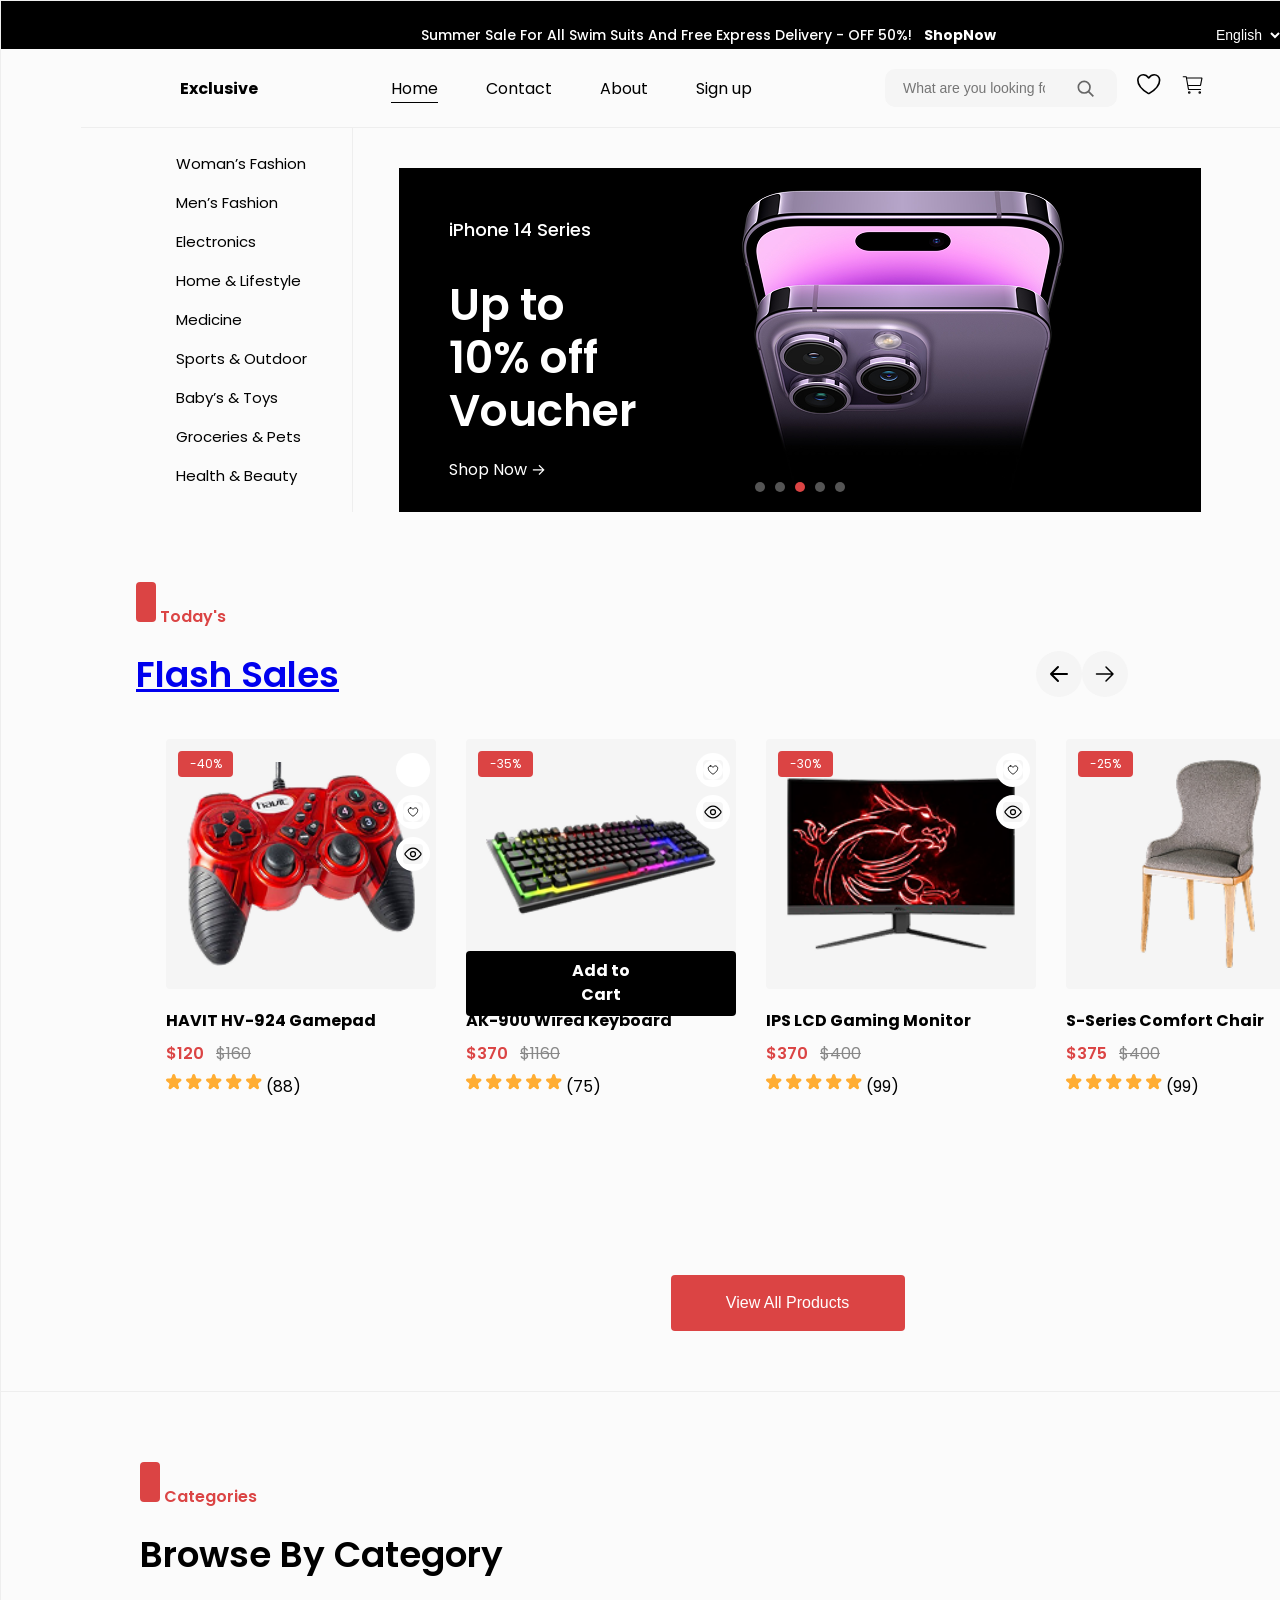
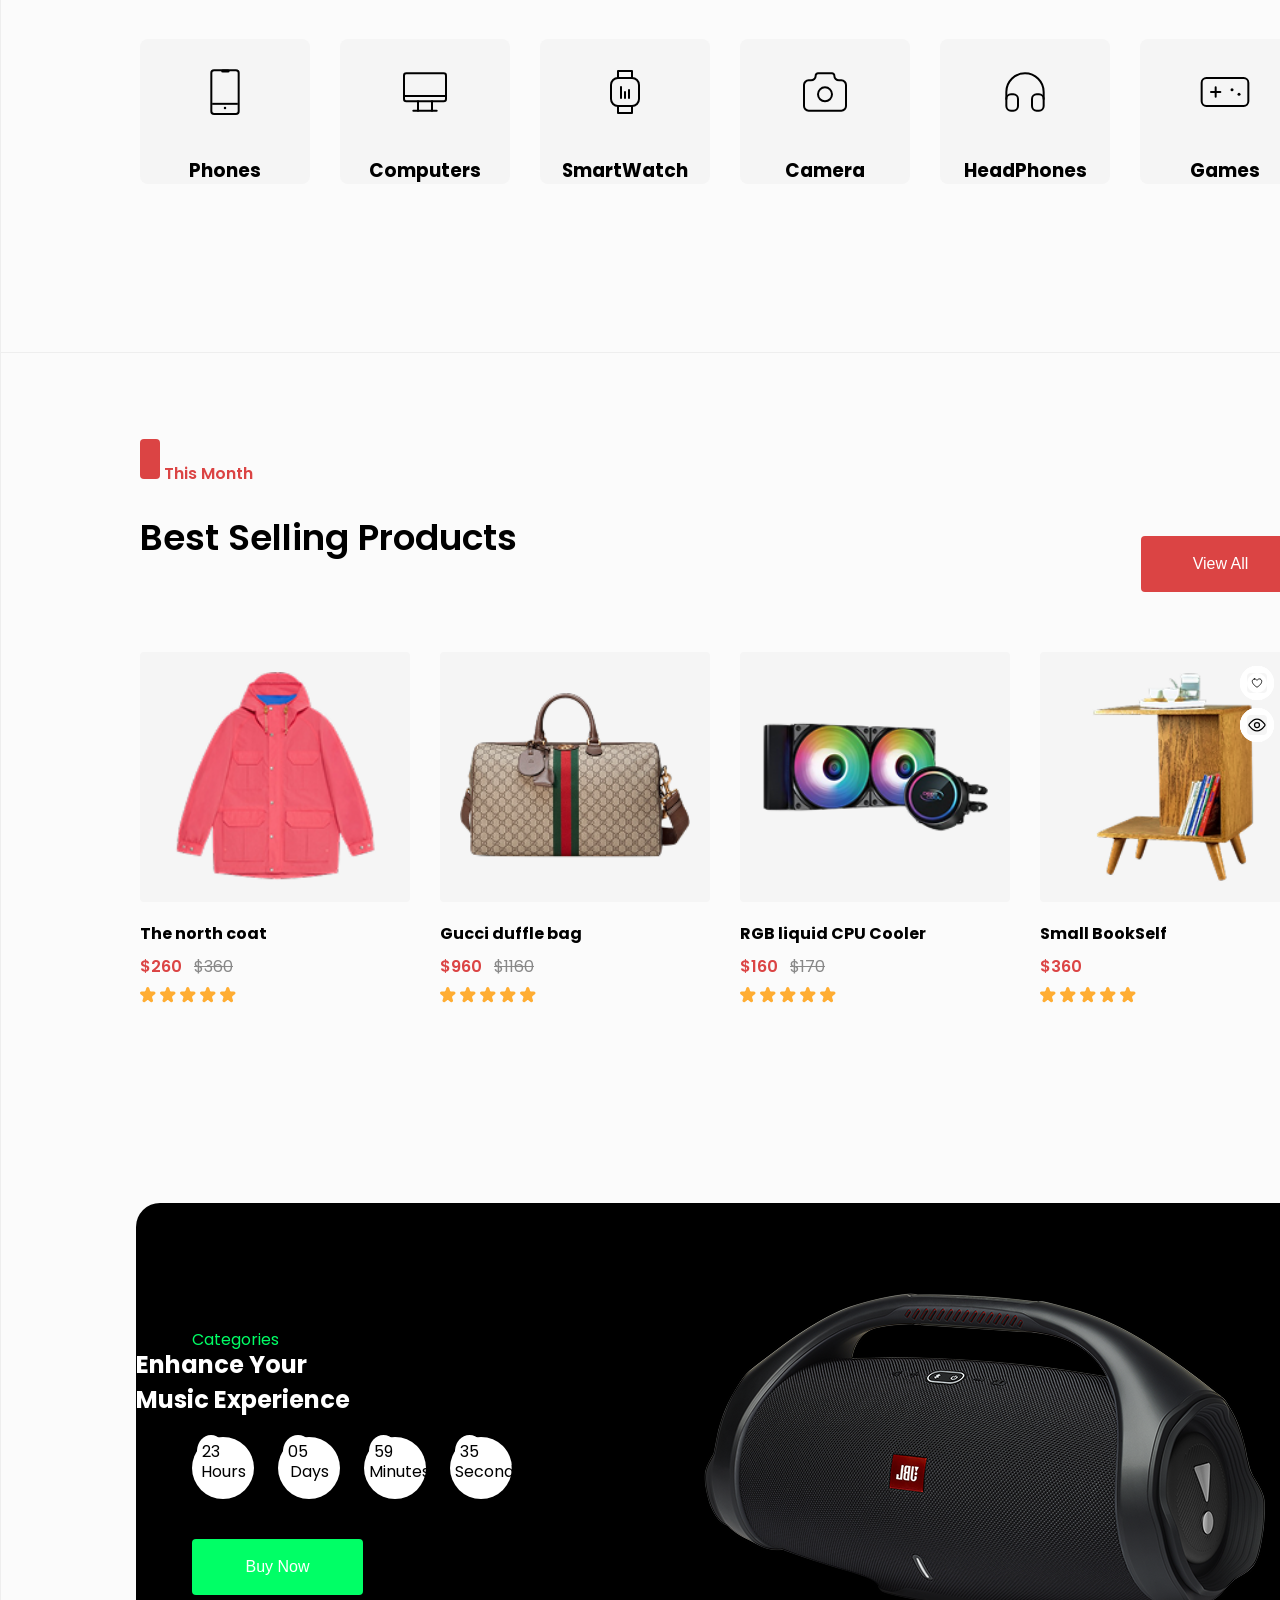
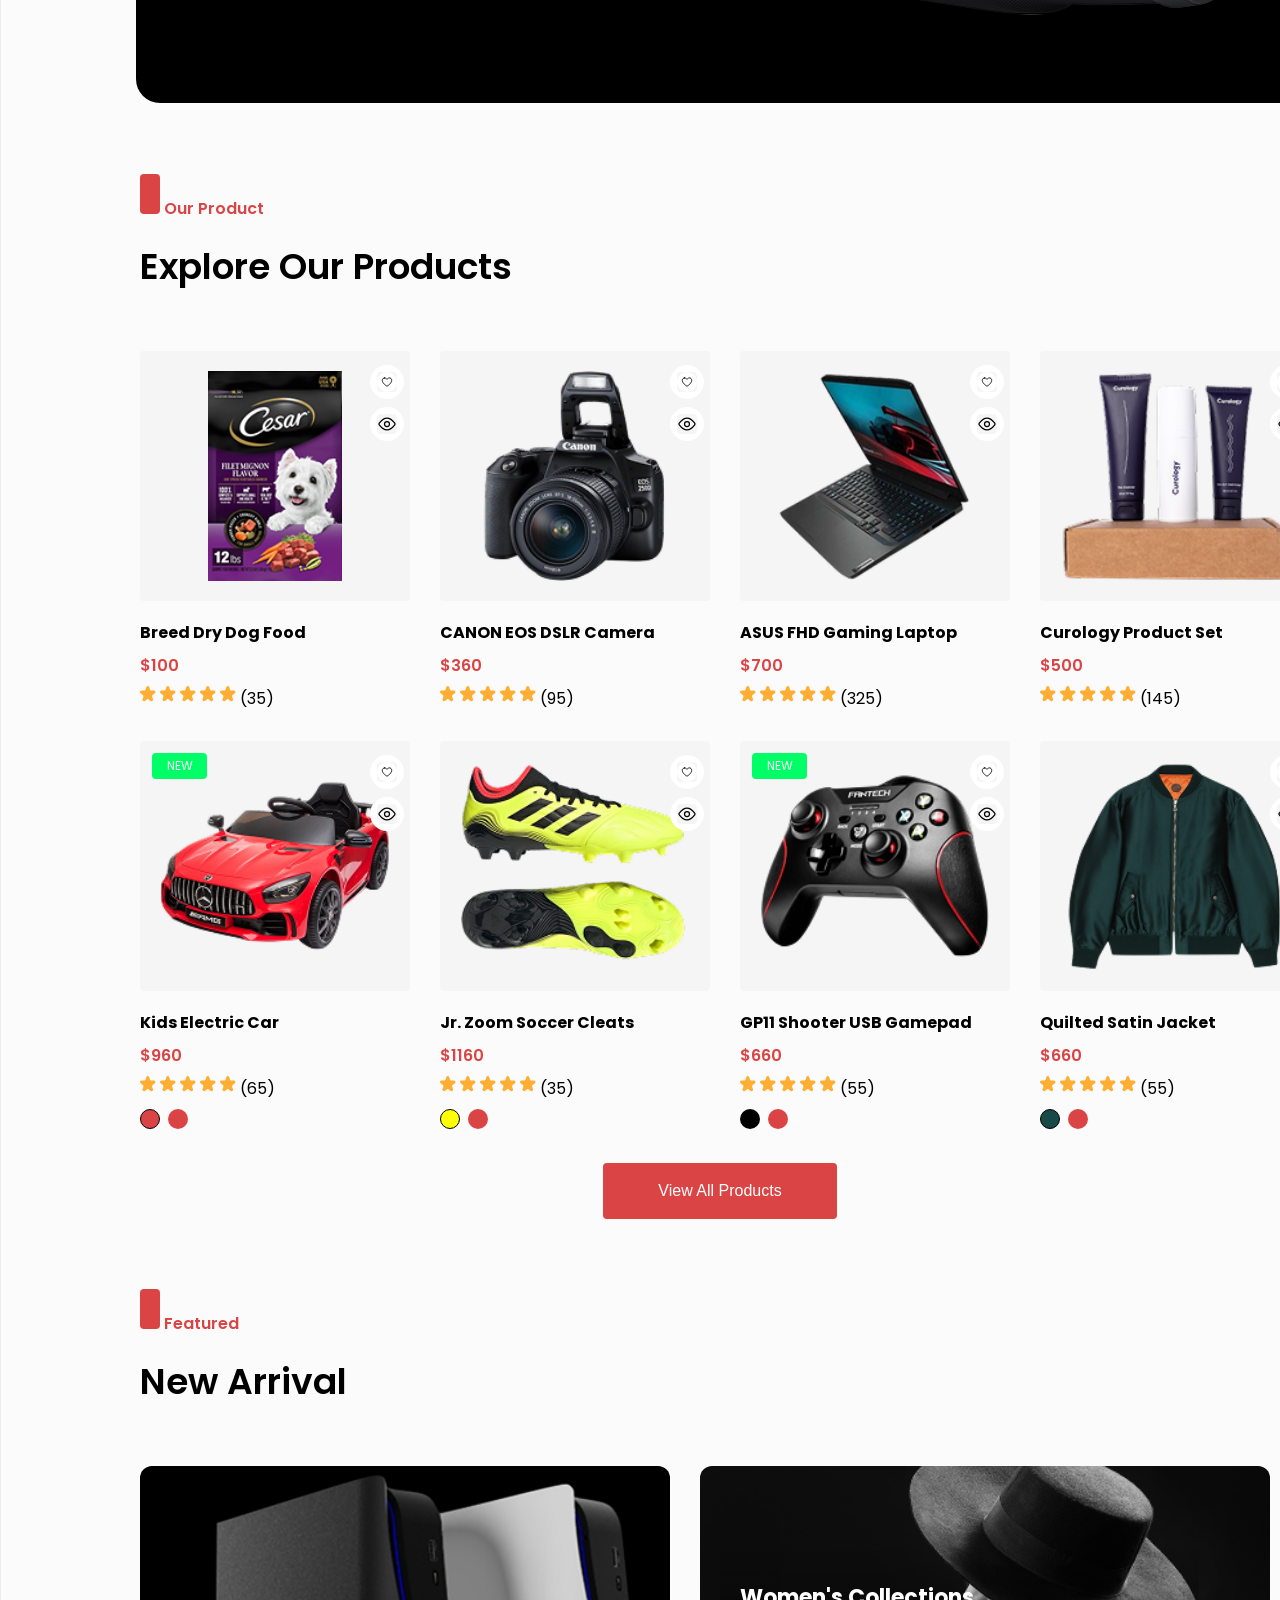
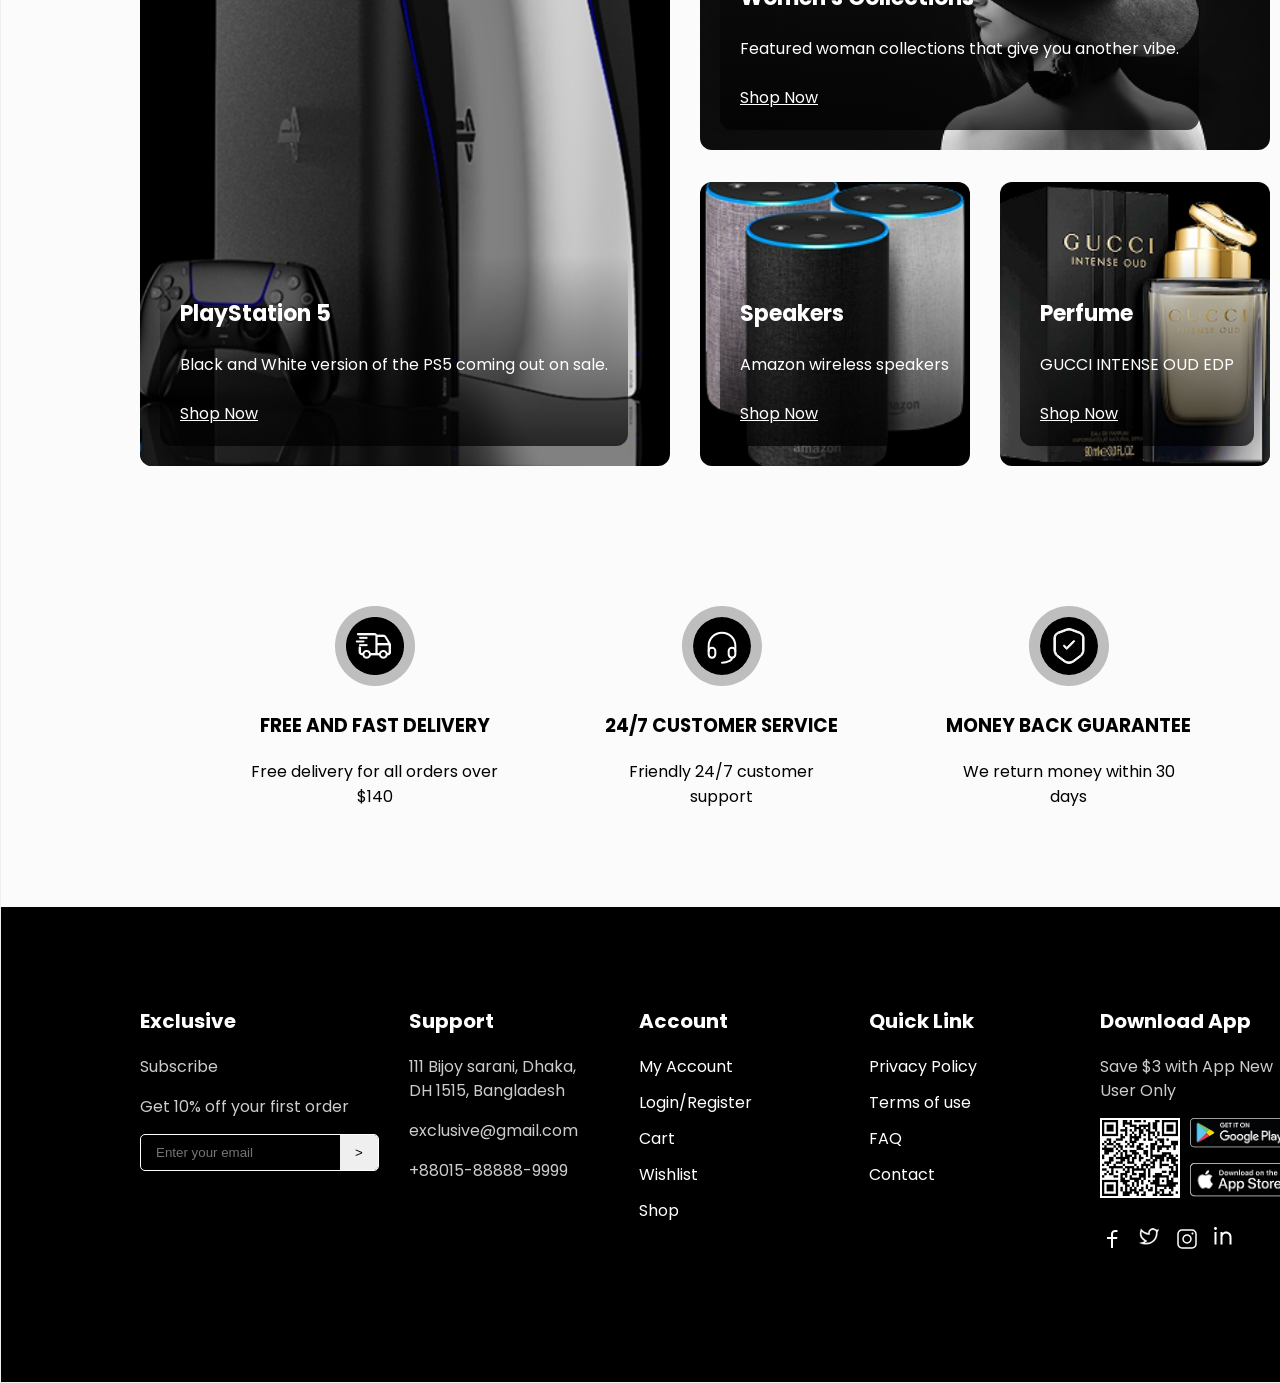
==== commit 37d29682: "Add files via upload" ====
--- a/index.html
+++ b/index.html
@@ -4,7 +4,7 @@
 <head>
     <meta charset="UTF-8">
     <meta name="viewport" content="width=device-width, initial-scale=1.0">
-    <title>project</title>
+    <title>Exclusive - Интернет-магазин</title>
     <link rel="stylesheet" href="styles/styles.css">
 </head>
 
@@ -13,10 +13,10 @@
     <header>
         <div class="top-header">
             <div class="container-top-header-content">
-                <h3 class="top-text shop">
+                <p class="top-text shop">
                     Summer Sale For All Swim Suits And Free Express Delivery - OFF 50%!
                     <a href="#"><b>ShopNow</b></a>
-                </h3>
+                </p>
                 <select class="lang">
                     <option>English</option>
                     <option>Russian</option>
@@ -27,7 +27,7 @@
         <div class="main-header">
             <div class="container header-content">
                 <div class="logo">
-                    <h1><b>Exclusive</b></h1>
+                    <span class="site-title"><b>Exclusive</b></span>
                 </div>
                 <nav class="menu">
                     <a href="#" class="active-link">Home</a>
@@ -89,19 +89,24 @@
         <div class="containers">
             <div class="section-header1">
                 <p><img src="images/icon-featured.svg" alt=""> Today's</p>
+                <div class="updown">
+                    <a href="#"><img src="images/Fill With Left Arrow.svg" </a>
+                        <a href="#"><img src="images/Fill with Right Arrow.svg" </a>
+                </div>
                 <h2>Flash Sales</h2>
             </div>
+
             <div class="products">
                 <div class="overlay"></div>
                 <div class="card">
                     <div class="sale-ban">
-                        <h>-40%</h>
-                    </div>
-                    <div class="like">
-                        <a href="#"><img src="/images/icon-favourite.svg"></a>
-                        <a href="#"><img src="/images/icon-View.svg"></a>
-                    </div>
-                    <img src="images/product-playstation.png" alt="">
+                        <span class="discount">-40%</span>
+                    </div>
+                    <div class="like">
+                        <a href="#"><img src="images/icon-favourite.svg" alt="favourite"></a>
+                        <a href="#"><img src="images/icon-View.svg" alt="view"></a>
+                    </div>
+                    <img src="images/product-playstation.png" alt="gamepad">
                     <h3>HAVIT HV-924 Gamepad</h3>
                     <div class="price">
                         <span class="actual">$120</span>
@@ -111,20 +116,18 @@
                         <img src="images/icon-star.svg" alt=""><img src="images/icon-star.svg" alt=""><img
                             src="images/icon-star.svg" alt=""><img src="images/icon-star.svg" alt=""><img
                             src="images/icon-star.svg" alt="">
-                        <h>(88)</h>
-
+                        <span>(88)</span>
                     </div>
                 </div>
                 <div class="card">
                     <div class="sale-ban">
-                        <h>-35%</h>
-                    </div>
-                    <div class="like">
-                        <a href="#"><img src="/images/icon-favourite.svg"></a>
-                        <a href="#"><img src="/images/icon-View.svg"></a>
-                    </div>
-
-                    <img src="images/product-keyboard.png" alt="">
+                        <span class="discount">-35%</span>
+                    </div>
+                    <div class="like">
+                        <a href="#"><img src="images/icon-favourite.svg" alt="favourite"></a>
+                        <a href="#"><img src="images/icon-View.svg" alt="view"></a>
+                    </div>
+                    <img src="images/product-keyboard.png" alt="keyboard">
                     <a href="#">
                         <h3 class="active-link">Add to Cart</h3>
                     </a>
@@ -137,18 +140,18 @@
                         <img src="images/icon-star.svg" alt=""><img src="images/icon-star.svg" alt=""><img
                             src="images/icon-star.svg" alt=""><img src="images/icon-star.svg" alt=""><img
                             src="images/icon-star.svg" alt="">
-                        <h>(75)</h>
+                        <span>(75)</span>
                     </div>
                 </div>
                 <div class="card">
                     <div class="sale-ban">
-                        <h>-30%</h>
-                    </div>
-                    <div class="like">
-                        <a href="#"><img src="/images/icon-favourite.svg"></a>
-                        <a href="#"><img src="/images/icon-View.svg"></a>
-                    </div>
-                    <img src="images/product-tv.png" alt="">
+                        <span class="discount">-30%</span>
+                    </div>
+                    <div class="like">
+                        <a href="#"><img src="images/icon-favourite.svg" alt="favourite"></a>
+                        <a href="#"><img src="images/icon-View.svg" alt="view"></a>
+                    </div>
+                    <img src="images/product-tv.png" alt="monitor">
                     <h3>IPS LCD Gaming Monitor</h3>
                     <div class="price">
                         <span class="actual">$370</span>
@@ -158,18 +161,18 @@
                         <img src="images/icon-star.svg" alt=""><img src="images/icon-star.svg" alt=""><img
                             src="images/icon-star.svg" alt=""><img src="images/icon-star.svg" alt=""><img
                             src="images/icon-star.svg" alt="">
-                        <h>(99)</h>
+                        <span>(99)</span>
                     </div>
                 </div>
                 <div class="card">
                     <div class="sale-ban">
-                        <h>-25%</h>
-                    </div>
-                    <div class="like">
-                        <a href="#"><img src="/images/icon-favourite.svg"></a>
-                        <a href="#"><img src="/images/icon-View.svg"></a>
-                    </div>
-                    <img src="images/product-chair.png" alt="">
+                        <span class="discount">-25%</span>
+                    </div>
+                    <div class="like">
+                        <a href="#"><img src="images/icon-favourite.svg" alt="favourite"></a>
+                        <a href="#"><img src="images/icon-View.svg" alt="view"></a>
+                    </div>
+                    <img src="images/product-chair.png" alt="chair">
                     <h3>S-Series Comfort Chair</h3>
                     <div class="price">
                         <span class="actual">$375</span>
@@ -179,18 +182,18 @@
                         <img src="images/icon-star.svg" alt=""><img src="images/icon-star.svg" alt=""><img
                             src="images/icon-star.svg" alt=""><img src="images/icon-star.svg" alt=""><img
                             src="images/icon-star.svg" alt="">
-                        <h>(99)</h>
+                        <span>(99)</span>
                     </div>
                 </div>
                 <div class="card">
                     <div class="sale-ban">
-                        <h>-25%</h>
-                    </div>
-                    <div class="like">
-                        <a href="#"><img src="/images/icon-favourite.svg"></a>
-                        <a href="#"><img src="/images/icon-View.svg"></a>
-                    </div>
-                    <img src="images/product-chair.png" alt="">
+                        <span class="discount">-25%</span>
+                    </div>
+                    <div class="like">
+                        <a href="#"><img src="images/icon-favourite.svg" alt="favourite"></a>
+                        <a href="#"><img src="images/icon-View.svg" alt="view"></a>
+                    </div>
+                    <img src="images/product-chair.png" alt="chair">
                     <h3>S-Series Comfort Chair</h3>
                     <div class="price">
                         <span class="actual">$375</span>
@@ -214,23 +217,29 @@
                 <h2>Browse By Category</h2>
             </div>
             <div class="category">
-                <div class="icon"><img src="images/Category-CellPhone.svg" alt="">
-                    <p>Phones</p>
-                </div>
-                <div class="icon"><img src="images/Category-Computer.svg" alt="">
-                    <p>Computers</p>
-                </div>
-                <div class="icon"><img src="images/Category-SmartWatch.svg" alt="">
-                    <p>SmartWatch</p>
-                </div>
-                <div class="icon"><img src="images/Category-Camera.svg" alt="">
-                    <p>Camera</p>
-                </div>
-                <div class="icon"><img src="images/Category-Headphone.svg" alt="">
-                    <p>HeadPhones</p>
-                </div>
-                <div class="icon"><img src="images/Category-Gamepad.svg" alt="">
-                    <p>Games</p>
+                <div class="icon">
+                    <img src="images/Category-CellPhone.svg" alt="Phones">
+                    <h3>Phones</h3>
+                </div>
+                <div class="icon">
+                    <img src="images/Category-Computer.svg" alt="Computers">
+                    <h3>Computers</h3>
+                </div>
+                <div class="icon">
+                    <img src="images/Category-SmartWatch.svg" alt="SmartWatch">
+                    <h3>SmartWatch</h3>
+                </div>
+                <div class="icon">
+                    <img src="images/Category-Camera.svg" alt="Camera">
+                    <h3>Camera</h3>
+                </div>
+                <div class="icon">
+                    <img src="images/Category-Headphone.svg" alt="HeadPhones">
+                    <h3>HeadPhones</h3>
+                </div>
+                <div class="icon">
+                    <img src="images/Category-Gamepad.svg" alt="Games">
+                    <h3>Games</h3>
                 </div>
             </div>
         </div>
@@ -246,26 +255,24 @@
                 <button class="button2">View All</button>
             </div>
             <div class="clothes">
-
                 <div class="things">
                     <div class="like">
-                        <a href="#"><img src="/images/icon-favourite.svg"></a>
-                        <a href="#"><img src="/images/icon-View.svg"></a>
-                    </div>
-                    <img src="images/product-jacket.png" alt="">
+                        <a href="#"><img src="images/icon-favourite.svg" alt="favourite"></a>
+                        <a href="#"><img src="images/icon-View.svg" alt="view"></a>
+                    </div>
+                    <img src="images/product-jacket.png" alt="coat">
                     <h3>The north coat</h3>
                     <div class="price"><span class="actual">$260</span><span class="old-price">$360</span></div>
                     <div class="stars"><img src="images/icon-star.svg" alt=""><img src="images/icon-star.svg"
                             alt=""><img src="images/icon-star.svg" alt=""><img src="images/icon-star.svg" alt=""><img
                             src="images/icon-star.svg" alt=""></div>
                 </div>
-
                 <div class="things">
                     <div class="like">
-                        <a href="#"><img src="/images/icon-favourite.svg"></a>
-                        <a href="#"><img src="/images/icon-View.svg"></a>
-                    </div>
-                    <img src="images/product-bag.png" alt="">
+                        <a href="#"><img src="images/icon-favourite.svg" alt="favourite"></a>
+                        <a href="#"><img src="images/icon-View.svg" alt="view"></a>
+                    </div>
+                    <img src="images/product-bag.png" alt="bag">
                     <h3>Gucci duffle bag</h3>
                     <div class="price"><span class="actual">$960</span><span class="old-price">$1160</span></div>
                     <div class="stars"><img src="images/icon-star.svg" alt=""><img src="images/icon-star.svg"
@@ -274,10 +281,10 @@
                 </div>
                 <div class="things">
                     <div class="like">
-                        <a href="#"><img src="/images/icon-favourite.svg"></a>
-                        <a href="#"><img src="/images/icon-View.svg"></a>
-                    </div>
-                    <img src="images/product-column.png" alt="">
+                        <a href="#"><img src="images/icon-favourite.svg" alt="favourite"></a>
+                        <a href="#"><img src="images/icon-View.svg" alt="view"></a>
+                    </div>
+                    <img src="images/product-column.png" alt="cooler">
                     <h3>RGB liquid CPU Cooler</h3>
                     <div class="price"><span class="actual">$160</span><span class="old-price">$170</span></div>
                     <div class="stars"><img src="images/icon-star.svg" alt=""><img src="images/icon-star.svg"
@@ -286,10 +293,10 @@
                 </div>
                 <div class="things">
                     <div class="like">
-                        <a href="#"><img src="/images/icon-favourite.svg"></a>
-                        <a href="#"><img src="/images/icon-View.svg"></a>
-                    </div>
-                    <img src="images/product-table.png" alt="">
+                        <a href="#"><img src="images/icon-favourite.svg" alt="favourite"></a>
+                        <a href="#"><img src="images/icon-View.svg" alt="view"></a>
+                    </div>
+                    <img src="images/product-table.png" alt="bookshelf">
                     <h3>Small BookSelf</h3>
                     <div class="price"><span class="actual">$360</span></div>
                     <div class="stars"><img src="images/icon-star.svg" alt=""><img src="images/icon-star.svg"
@@ -303,176 +310,163 @@
     <section class="banner-column">
         <div class="banner-col-inner">
             <p>Categories</p>
-            <h3>Enhance Your<br> Music Experience</h3>
+            <h2>Enhance Your<br> Music Experience</h2>
             <div class="time">
                 <span>
-                    <h4>23</br>Hours</h4>
+                    <span class="time-number">23</span><br>Hours
                 </span>
                 <span>
-                    <h4>05<br>Days</h4>
+                    <span class="time-number">05</span><br>Days
                 </span>
                 <span>
-                    <h4>59<br>Minutes</h4>
+                    <span class="time-number">59</span><br>Minutes
                 </span>
                 <span>
-                    <h4>35<br>Seconds</h4>
+                    <span class="time-number">35</span><br>Seconds
                 </span>
             </div>
             <button class="button3">Buy Now</button>
         </div>
-        <img src="images/product-JBL-boombox.png" alt="">
+        <img src="images/product-JBL-boombox.png" alt="speaker">
     </section>
+
     <section class="explore">
         <div class="container">
             <div class="section-header">
                 <p><img src="images/icon-featured.svg" alt=""> Our Product</p>
-                <h1>Explore Our Product</h1>
-            </div>
+
+                <h2>Explore Our Products</h2>
+            </div>
+
             <div class="explore-product">
-
-                <div class="cards">
-                    <div class="like">
-                        <a href="#"><img src="/images/icon-favourite.svg"></a>
-                        <a href="#"><img src="/images/icon-View.svg"></a>
-                    </div>
-                    <img src="images/product-dog-feet.png" alt="">
+                <div class="cards">
+                    <div class="like">
+                        <a href="#"><img src="images/icon-favourite.svg" alt="favourite"></a>
+                        <a href="#"><img src="images/icon-View.svg" alt="view"></a>
+                    </div>
+                    <img src="images/product-dog-feet.png" alt="dog food">
                     <h3>Breed Dry Dog Food</h3>
-
                     <span class="actual">$100</span>
                     <div class="stars"><img src="images/icon-star.svg" alt=""><img src="images/icon-star.svg"
                             alt=""><img src="images/icon-star.svg" alt=""><img src="images/icon-star.svg" alt=""><img
                             src="images/icon-star.svg" alt="">
-                        <h>(35)</h>
-                    </div>
-
-                </div>
-
-                <div class="cards">
-                    <div class="like">
-                        <a href="#"><img src="/images/icon-favourite.svg"></a>
-                        <a href="#"><img src="/images/icon-View.svg"></a>
-                    </div>
-                    <img src="images/product-camera.png" alt="">
+                        <span>(35)</span>
+                    </div>
+                </div>
+                <div class="cards">
+                    <div class="like">
+                        <a href="#"><img src="images/icon-favourite.svg" alt="favourite"></a>
+                        <a href="#"><img src="images/icon-View.svg" alt="view"></a>
+                    </div>
+                    <img src="images/product-camera.png" alt="camera">
                     <h3>CANON EOS DSLR Camera</h3>
                     <span class="actual">$360</span>
                     <div class="stars"><img src="images/icon-star.svg" alt=""><img src="images/icon-star.svg"
                             alt=""><img src="images/icon-star.svg" alt=""><img src="images/icon-star.svg" alt=""><img
                             src="images/icon-star.svg" alt="">
-                        <h>(95)</h>
-                    </div>
-                </div>
-
-                <div class="cards">
-                    <div class="like">
-                        <a href="#"><img src="/images/icon-favourite.svg"></a>
-                        <a href="#"><img src="/images/icon-View.svg"></a>
-                    </div>
-                    <img src="images/product-ideapad-gaming.png" alt="">
+                        <span>(95)</span>
+                    </div>
+                </div>
+                <div class="cards">
+                    <div class="like">
+                        <a href="#"><img src="images/icon-favourite.svg" alt="favourite"></a>
+                        <a href="#"><img src="images/icon-View.svg" alt="view"></a>
+                    </div>
+                    <img src="images/product-ideapad-gaming.png" alt="laptop">
                     <h3>ASUS FHD Gaming Laptop</h3>
                     <span class="actual">$700</span>
                     <div class="stars"><img src="images/icon-star.svg" alt=""><img src="images/icon-star.svg"
                             alt=""><img src="images/icon-star.svg" alt=""><img src="images/icon-star.svg" alt=""><img
                             src="images/icon-star.svg" alt="">
-                        <h>(325)</h>
-                    </div>
-                </div>
-
-                <div class="cards">
-                    <div class="like">
-                        <a href="#"><img src="/images/icon-favourite.svg"></a>
-                        <a href="#"><img src="/images/icon-View.svg"></a>
-                    </div>
-                    <img src="images/product-crem.png" alt="">
+                        <span>(325)</span>
+                    </div>
+                </div>
+                <div class="cards">
+                    <div class="like">
+                        <a href="#"><img src="images/icon-favourite.svg" alt="favourite"></a>
+                        <a href="#"><img src="images/icon-View.svg" alt="view"></a>
+                    </div>
+                    <img src="images/product-crem.png" alt="skincare set">
                     <h3>Curology Product Set</h3>
                     <span class="actual">$500</span>
                     <div class="stars"><img src="images/icon-star.svg" alt=""><img src="images/icon-star.svg"
                             alt=""><img src="images/icon-star.svg" alt=""><img src="images/icon-star.svg" alt=""><img
                             src="images/icon-star.svg" alt="">
-                        <h>(145)</h>
-                    </div>
-                </div>
-
+                        <span>(145)</span>
+                    </div>
+                </div>
                 <div class="cards">
                     <div class="neww">
-                        <h>NEW</h>
-                    </div>
-                    <div class="like">
-                        <a href="#"><img src="/images/icon-favourite.svg"></a>
-                        <a href="#"><img src="/images/icon-View.svg"></a>
-                    </div>
-                    <div class="like">
-                        <a href="#"><img src="/images/icon-favourite.svg"></a>
-                        <a href="#"><img src="/images/icon-View.svg"></a>
-                    </div>
-                    <img src="images/product-Toy-Car 1.png" alt="">
+                        <span>NEW</span>
+                    </div>
+                    <div class="like">
+                        <a href="#"><img src="images/icon-favourite.svg" alt="favourite"></a>
+                        <a href="#"><img src="images/icon-View.svg" alt="view"></a>
+                    </div>
+                    <img src="images/product-Toy-Car 1.png" alt="toy car">
                     <h3>Kids Electric Car</h3>
                     <span class="actual">$960</span>
                     <div class="stars"><img src="images/icon-star.svg" alt=""><img src="images/icon-star.svg"
                             alt=""><img src="images/icon-star.svg" alt=""><img src="images/icon-star.svg" alt=""><img
                             src="images/icon-star.svg" alt="">
-                        <h>(65)</h>
+                        <span>(65)</span>
                     </div>
                     <div class="circle">
                         <span class="red1"></span>
                         <span class="red"></span>
                     </div>
-
-                </div>
-
-                <div class="cards">
-                    <div class="like">
-                        <a href="#"><img src="/images/icon-favourite.svg"></a>
-                        <a href="#"><img src="/images/icon-View.svg"></a>
-                    </div>
-                    <img src="images/producr-sneakers.png" alt="">
+                </div>
+                <div class="cards">
+                    <div class="like">
+                        <a href="#"><img src="images/icon-favourite.svg" alt="favourite"></a>
+                        <a href="#"><img src="images/icon-View.svg" alt="view"></a>
+                    </div>
+                    <img src="images/producr-sneakers.png" alt="sneakers">
                     <h3>Jr. Zoom Soccer Cleats</h3>
                     <span class="actual">$1160</span>
                     <div class="stars"><img src="images/icon-star.svg" alt=""><img src="images/icon-star.svg"
                             alt=""><img src="images/icon-star.svg" alt=""><img src="images/icon-star.svg" alt=""><img
                             src="images/icon-star.svg" alt="">
-                        <h>(35)</h>
-                    </div>
-
+                        <span>(35)</span>
+                    </div>
                     <div class="circle">
                         <span class="yellow"></span>
                         <span class="red"></span>
                     </div>
                 </div>
-
                 <div class="cards">
                     <div class="neww">
-                        <h>NEW</h>
-                    </div>
-                    <div class="like">
-                        <a href="#"><img src="/images/icon-favourite.svg"></a>
-                        <a href="#"><img src="/images/icon-View.svg"></a>
-                    </div>
-                    <img src="images/product-playstation-2.png" alt="">
+                        <span>NEW</span>
+                    </div>
+                    <div class="like">
+                        <a href="#"><img src="images/icon-favourite.svg" alt="favourite"></a>
+                        <a href="#"><img src="images/icon-View.svg" alt="view"></a>
+                    </div>
+                    <img src="images/product-playstation-2.png" alt="gamepad">
                     <h3>GP11 Shooter USB Gamepad</h3>
                     <span class="actual">$660</span>
                     <div class="stars"><img src="images/icon-star.svg" alt=""><img src="images/icon-star.svg"
                             alt=""><img src="images/icon-star.svg" alt=""><img src="images/icon-star.svg" alt=""><img
                             src="images/icon-star.svg" alt="">
-                        <h>(55)</h>
+                        <span>(55)</span>
                     </div>
                     <div class="circle">
                         <span class="black"></span>
                         <span class="red"></span>
                     </div>
                 </div>
-
-                <div class="cards">
-                    <div class="like">
-                        <a href="#"><img src="/images/icon-favourite.svg"></a>
-                        <a href="#"><img src="/images/icon-View.svg"></a>
-                    </div>
-                    <img src="images/product-satin-jacket 1.png" alt="">
+                <div class="cards">
+                    <div class="like">
+                        <a href="#"><img src="images/icon-favourite.svg" alt="favourite"></a>
+                        <a href="#"><img src="images/icon-View.svg" alt="view"></a>
+                    </div>
+                    <img src="images/product-satin-jacket 1.png" alt="jacket">
                     <h3>Quilted Satin Jacket</h3>
                     <span class="actual">$660</span>
                     <div class="stars"><img src="images/icon-star.svg" alt=""><img src="images/icon-star.svg"
                             alt=""><img src="images/icon-star.svg" alt=""><img src="images/icon-star.svg" alt=""><img
                             src="images/icon-star.svg" alt="">
-                        <h>(55)</h>
+                        <span>(55)</span>
                     </div>
                     <div class="circle">
                         <span class="green"></span>
@@ -492,7 +486,7 @@
             </div>
             <div class="grid">
                 <div class="cardss big">
-                    <img src="images/prooduct-playstation_large .png" alt="">
+                    <img src="images/prooduct-playstation_large .png" alt="PlayStation 5">
                     <div class="content">
                         <h3>PlayStation 5</h3>
                         <p>Black and White version of the PS5 coming out on sale.</p>
@@ -501,7 +495,7 @@
                 </div>
                 <div class="right">
                     <div class="cardss wide">
-                        <img src="images/woman-wearing-hat-posing.png" alt="">
+                        <img src="images/woman-wearing-hat-posing.png" alt="women collection">
                         <div class="content">
                             <h3>Women's Collections</h3>
                             <p>Featured woman collections that give you another vibe.</p>
@@ -510,7 +504,7 @@
                     </div>
                     <div class="bottomss">
                         <div class="cardss">
-                            <img src="images/product-speakers.png" alt="">
+                            <img src="images/product-speakers.png" alt="speakers">
                             <div class="content">
                                 <h3>Speakers</h3>
                                 <p>Amazon wireless speakers</p>
@@ -518,7 +512,7 @@
                             </div>
                         </div>
                         <div class="cardss">
-                            <img src="images/product-perfume.png" alt="">
+                            <img src="images/product-perfume.png" alt="perfume">
                             <div class="content">
                                 <h3>Perfume</h3>
                                 <p>GUCCI INTENSE OUD EDP</p>
@@ -533,18 +527,18 @@
 
     <div class="delivery">
         <div class="icons">
-            <img src="images/product-delivery.png" alt="">
-            <h1>FREE AND FAST DELIVERY</h1>
+            <img src="images/product-delivery.png" alt="delivery">
+            <h3>FREE AND FAST DELIVERY</h3>
             <p>Free delivery for all orders over $140</p>
         </div>
         <div class="icons">
-            <img src="images/icon-help.svg" alt="">
-            <h1>24/7 CUSTOMER SERVICE</h1>
+            <img src="images/icon-help.svg" alt="support">
+            <h3>24/7 CUSTOMER SERVICE</h3>
             <p>Friendly 24/7 customer support</p>
         </div>
         <div class="icons">
-            <img src="images/icon-security.svg" alt="">
-            <h1>MONEY BACK GUARANTEE</h1>
+            <img src="images/icon-security.svg" alt="guarantee">
+            <h3>MONEY BACK GUARANTEE</h3>
             <p>We return money within 30 days</p>
         </div>
     </div>
@@ -563,6 +557,7 @@
             <div class="footer-col">
                 <h3>Support</h3>
                 <p>111 Bijoy sarani, Dhaka, <br> DH 1515, Bangladesh</p>
+                <p>exclusive@gmail.com</p>
                 <p>+88015-88888-9999</p>
             </div>
             <div class="footer-coll">
@@ -599,7 +594,7 @@
                     <a href="#"><img src="images/Icon-Facebook.svg" alt="facebook"></a>
                     <a href="#"><img src="images/icon-twitter.svg" alt="twitter"></a>
                     <a href="#"><img src="images/icon-instagram.svg" alt="instagram"></a>
-                    <a href="#"><img src="images/Vector.svg" alt="in"></a>
+                    <a href="#"><img src="images/Vector.svg" alt="linkedin"></a>
                 </div>
             </div>
         </div>
--- a/styles/styles.css
+++ b/styles/styles.css
@@ -406,6 +406,7 @@
 
 .section-header2 h2,
 .section-header2 h1 {
+    color: #000;
     font-size: 36px;
     line-height: 48px;
     font-weight: 600;
@@ -425,6 +426,13 @@
     border-radius: 4px;
     margin-left: 20px;
     transition: 0.2 ease;
+}
+
+.updown {
+    display: flex;
+    position: absolute;
+    margin-left: 900px;
+    margin-right: 135px;
 }
 
 .button {
@@ -707,6 +715,7 @@
 }
 
 .like a:hover {
+
     background: #db4444;
     transform: scale(1.05);
 }
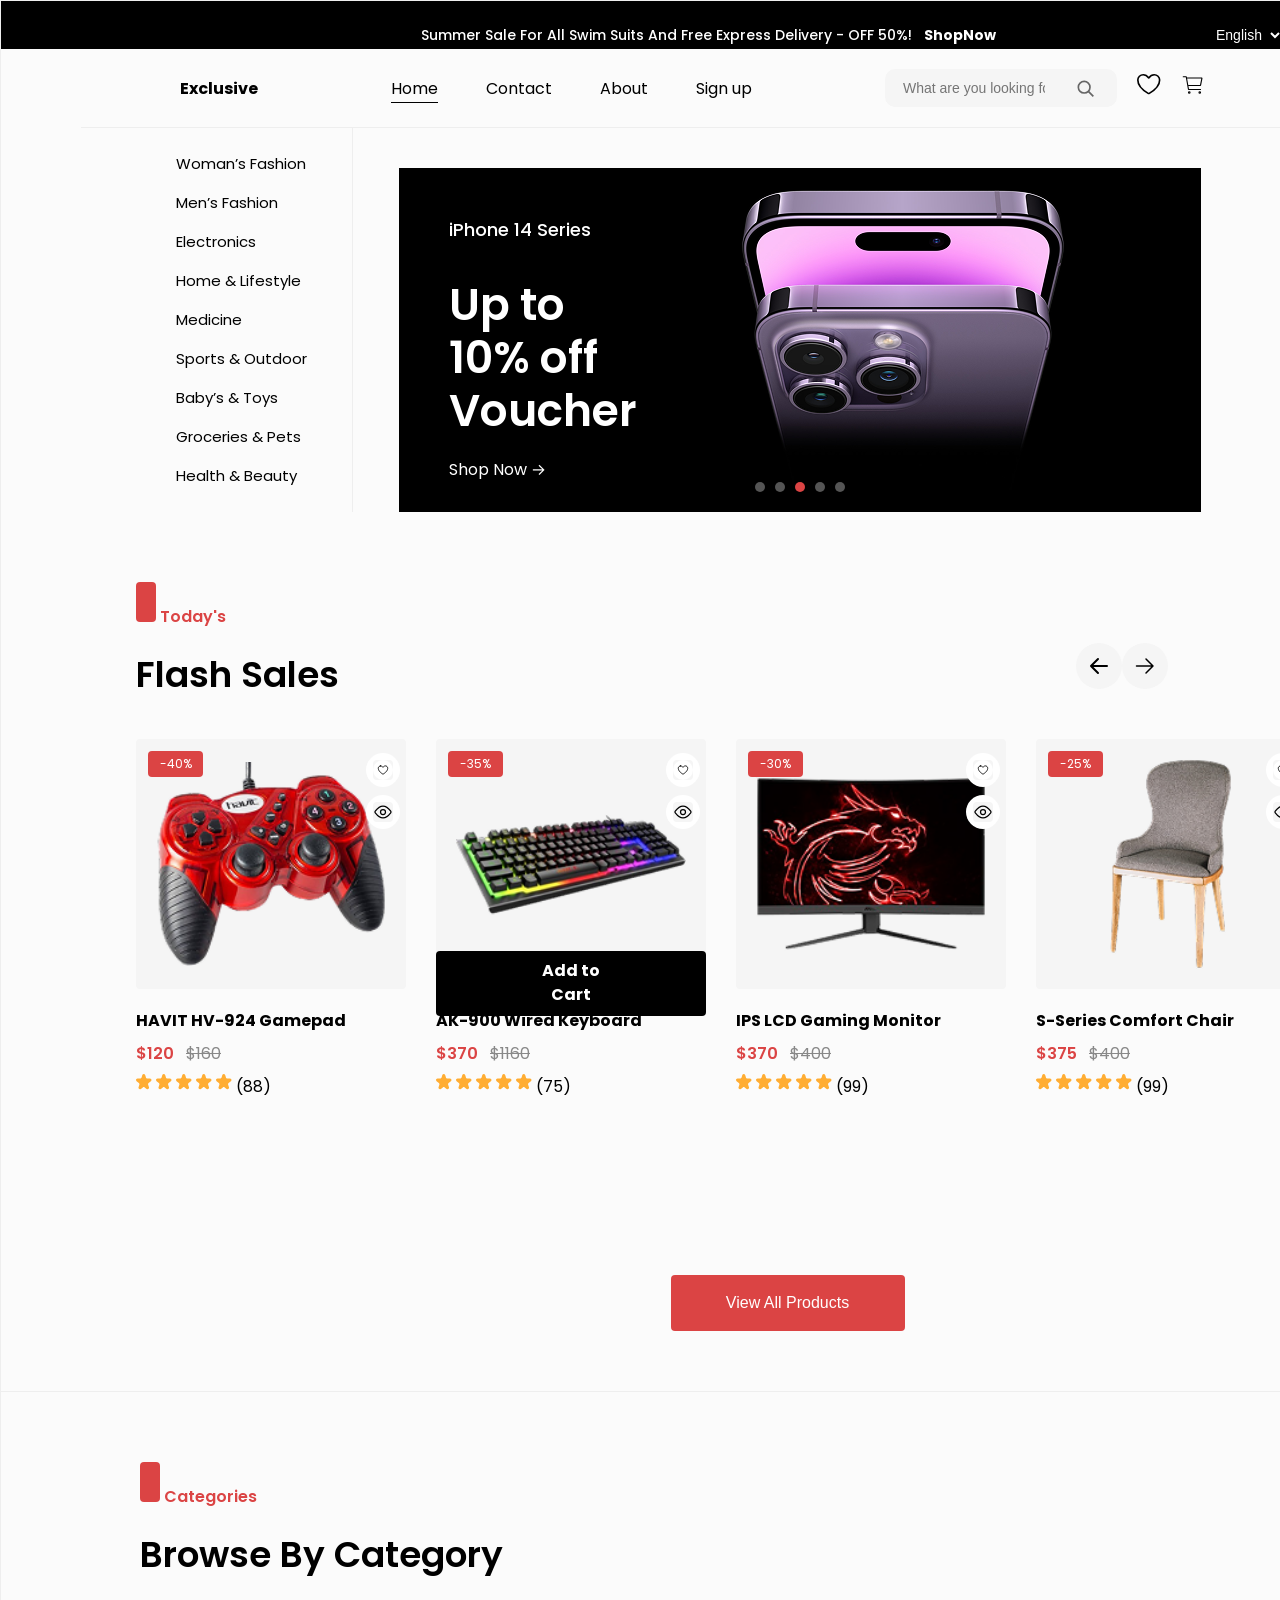
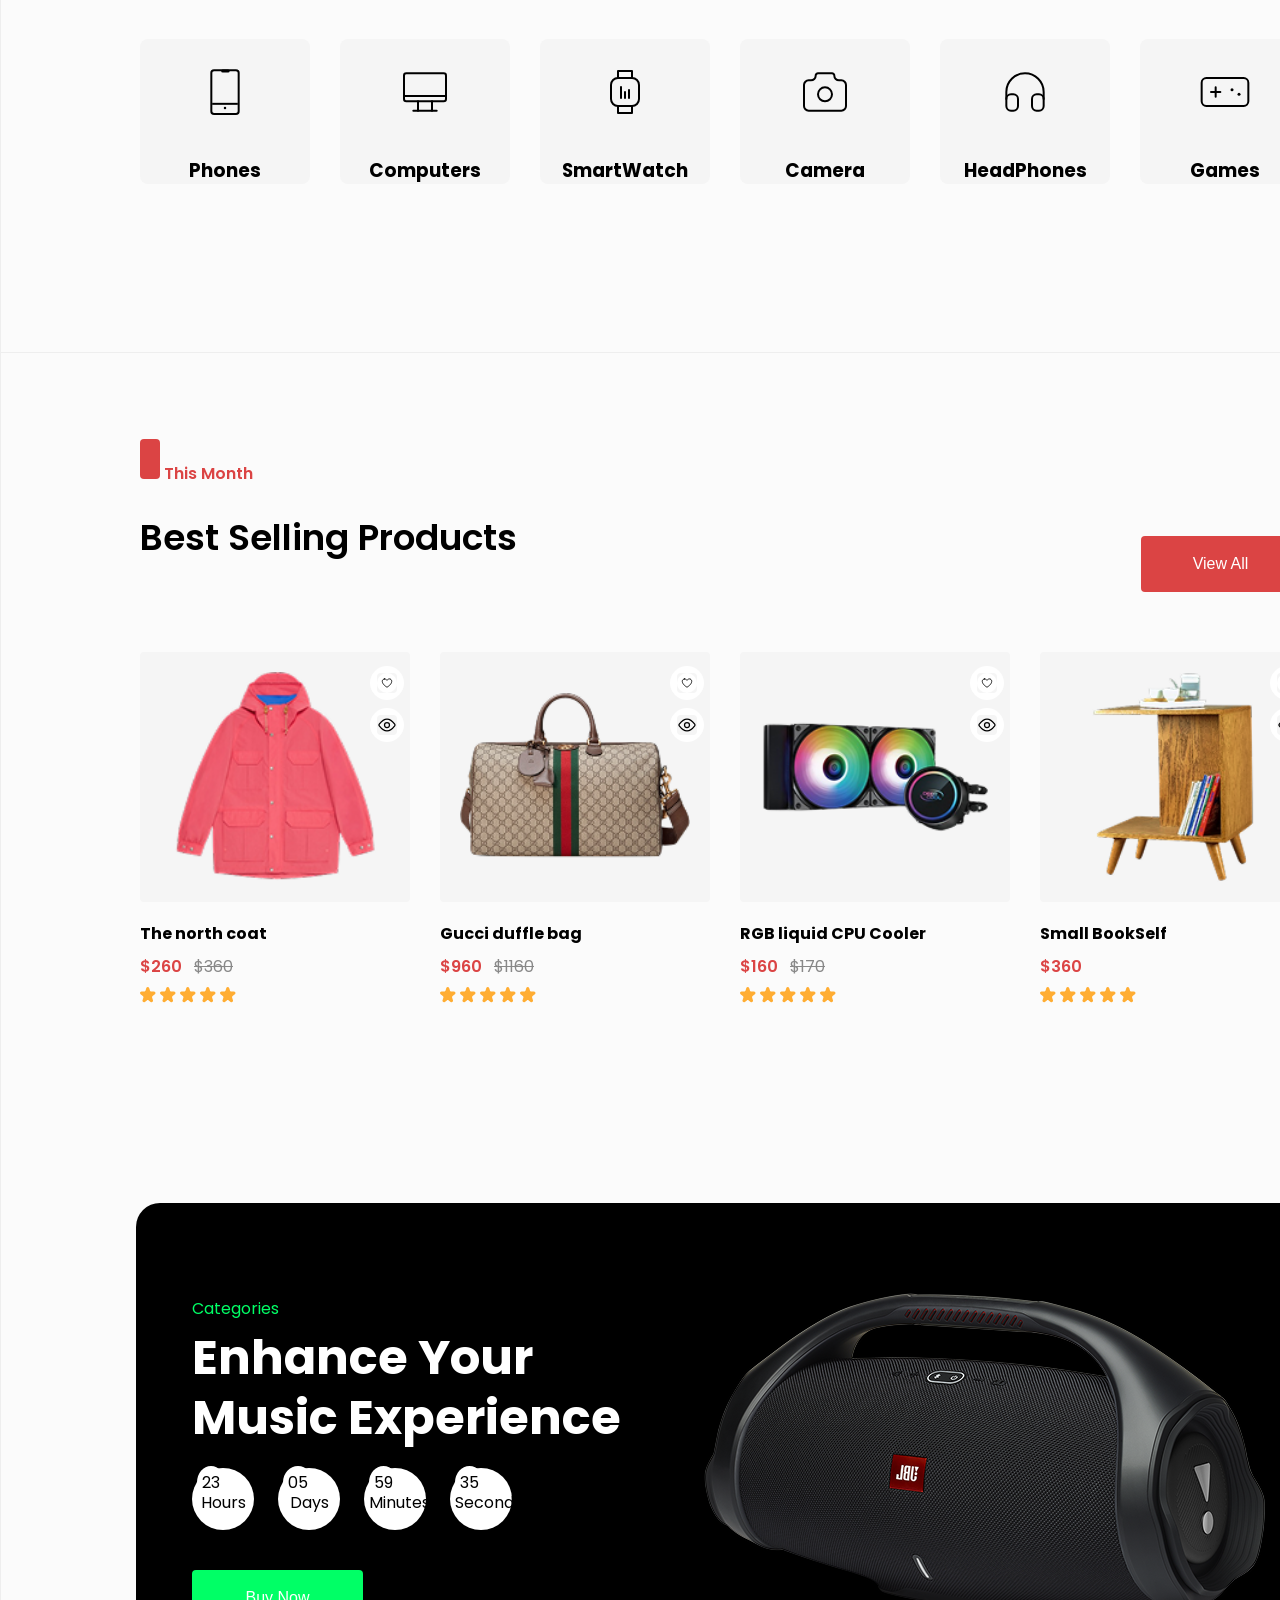
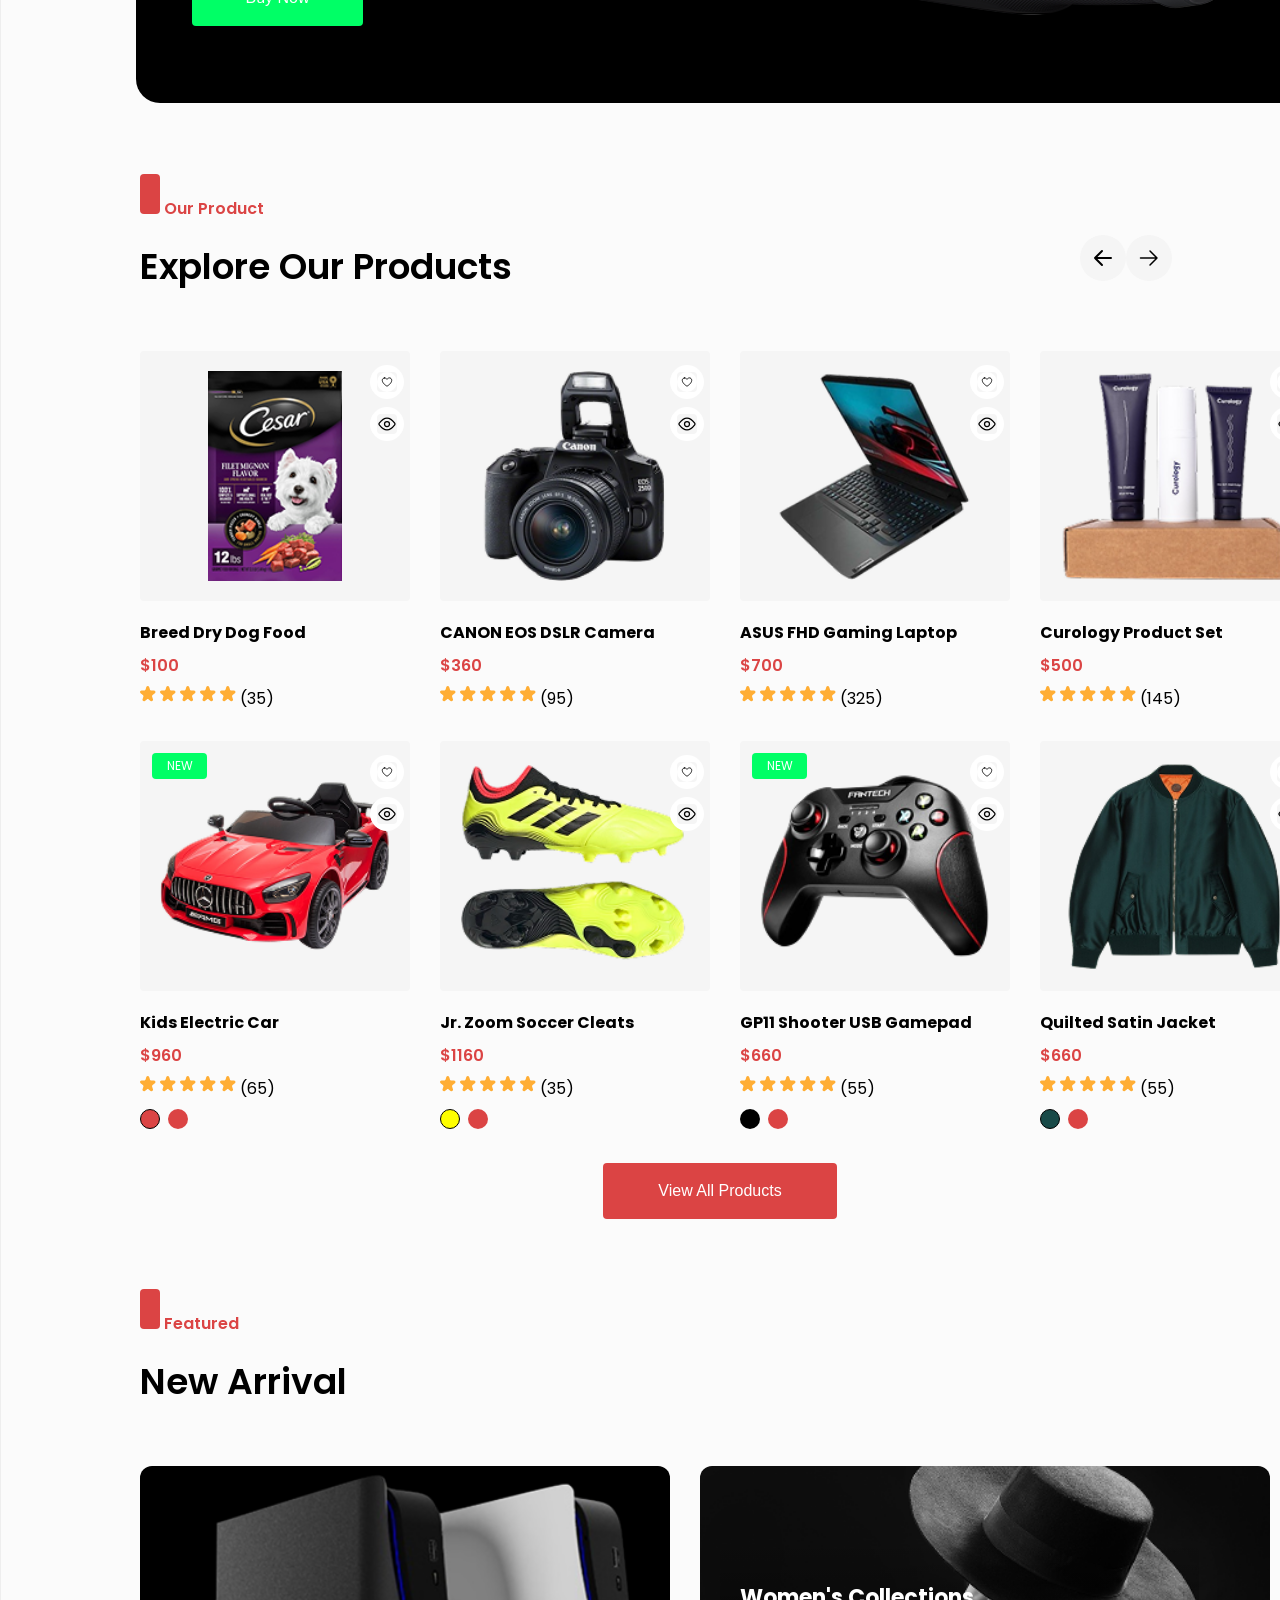
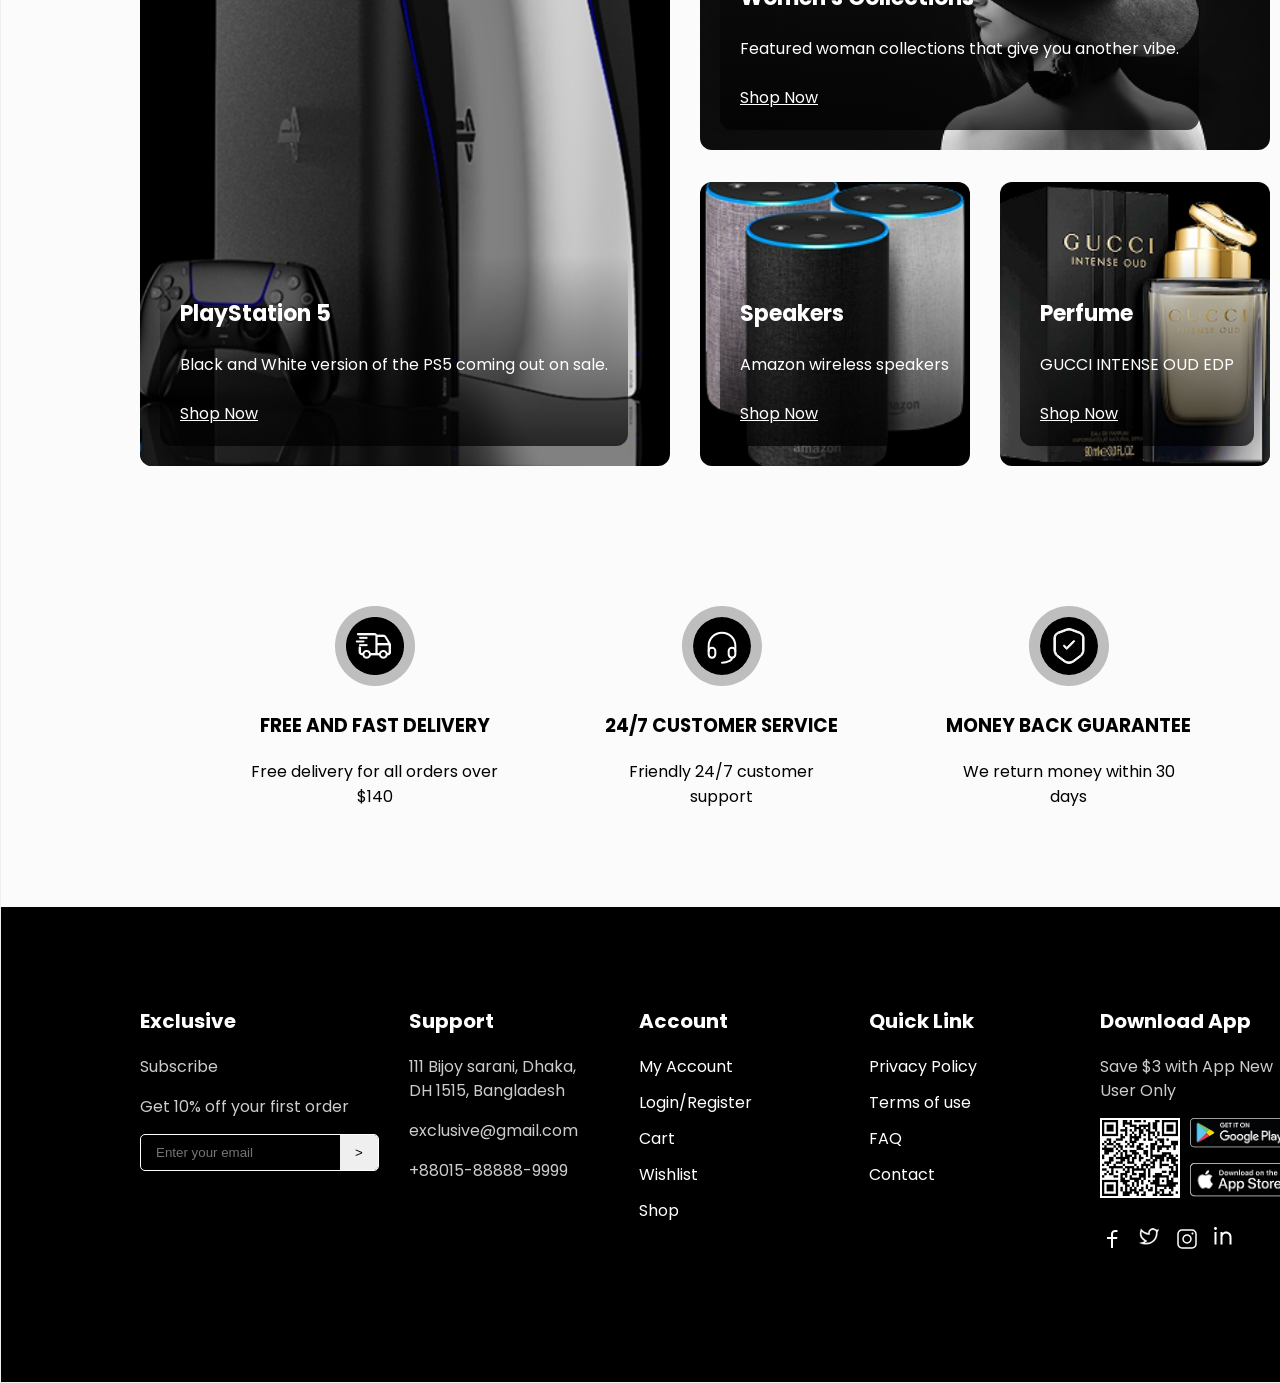
==== commit e266af3a: "Add files via upload" ====
--- a/index.html
+++ b/index.html
@@ -90,8 +90,8 @@
             <div class="section-header1">
                 <p><img src="images/icon-featured.svg" alt=""> Today's</p>
                 <div class="updown">
-                    <a href="#"><img src="images/Fill With Left Arrow.svg" </a>
-                        <a href="#"><img src="images/Fill with Right Arrow.svg" </a>
+                    <a href="#"><img src="images/Fill With Left Arrow.svg"></a>
+                        <a href="#"><img src="images/Fill with Right Arrow.svg"></a>
                 </div>
                 <h2>Flash Sales</h2>
             </div>
@@ -334,7 +334,10 @@
         <div class="container">
             <div class="section-header">
                 <p><img src="images/icon-featured.svg" alt=""> Our Product</p>
-
+                 <div class="updown">
+                    <a href="#"><img src="images/Fill With Left Arrow.svg"></a>
+                        <a href="#"><img src="images/Fill with Right Arrow.svg"></a>
+                </div>
                 <h2>Explore Our Products</h2>
             </div>
 
--- a/styles/styles.css
+++ b/styles/styles.css
@@ -431,7 +431,7 @@
 .updown {
     display: flex;
     position: absolute;
-    margin-left: 900px;
+    margin-left: 940px;
     margin-right: 135px;
 }
 
@@ -569,12 +569,15 @@
 }
 
 .circle span {
+    transition: opacity 0.3s;
     width: 20px;
     height: 20px;
     border-radius: 50%;
     cursor: pointer;
 }
-
+.circle span:hover{
+    transform: scale(1.1);
+}
 .circle span.yellow {
     border: 0.2px solid #000;
     background: yellow;
@@ -689,7 +692,7 @@
 }
 
 .like {
-    right: 30px;
+    margin-left: 220px;
     width: 5px;
     height: 6px;
     font-size: 12px;
@@ -854,7 +857,7 @@
     padding: 69px 0 0 56px;
 }
 
-.banner-col-inner h3 {
+.banner-col-inner h2 {
 
     font-weight: 600px;
     font-size: 48px;
@@ -1126,18 +1129,46 @@
     margin-top: 0.9375rem;
 }
 
-@media (min-width:768px) and (max-width: 1024px) {
-
-    .body,
+@media (min-width: 768px) and (max-width: 1024px) {
+    body {
+        width: 100%;
+    }
+
+    .container {
+        padding: 0 15px;
+    }
+
+    .main-header {
+        margin-left: 20px;
+    }
+
+    .sidebar {
+        margin-left: 20px;
+        width: 200px;
+    }
+
+    .banner {
+        width: 100%;
+        margin: 20px 0;
+        padding: 20px;
+    }
+
+    .delivery {
+        width: auto;
+        margin: 40px 20px;
+    }
+
     .products,
     .clothes,
     .explore-product,
     .category {
         grid-template-columns: repeat(2, 1fr);
+        gap: 15px;
     }
 
     .footer-container {
         grid-template-columns: repeat(2, 1fr);
+        gap: 1rem;
     }
 
     .grid {
@@ -1147,11 +1178,20 @@
     .banner-column {
         flex-direction: column;
         text-align: center;
+        padding: 20px;
     }
 
     .delivery {
         flex-wrap: wrap;
-        gap: 1.875rem;
         justify-content: center;
+        gap: 1rem;
     }
-}+
+    .button,
+    .button2,
+    .button3,
+    .button4 {
+        width: auto;
+        padding: 12px 24px;
+    }
+}
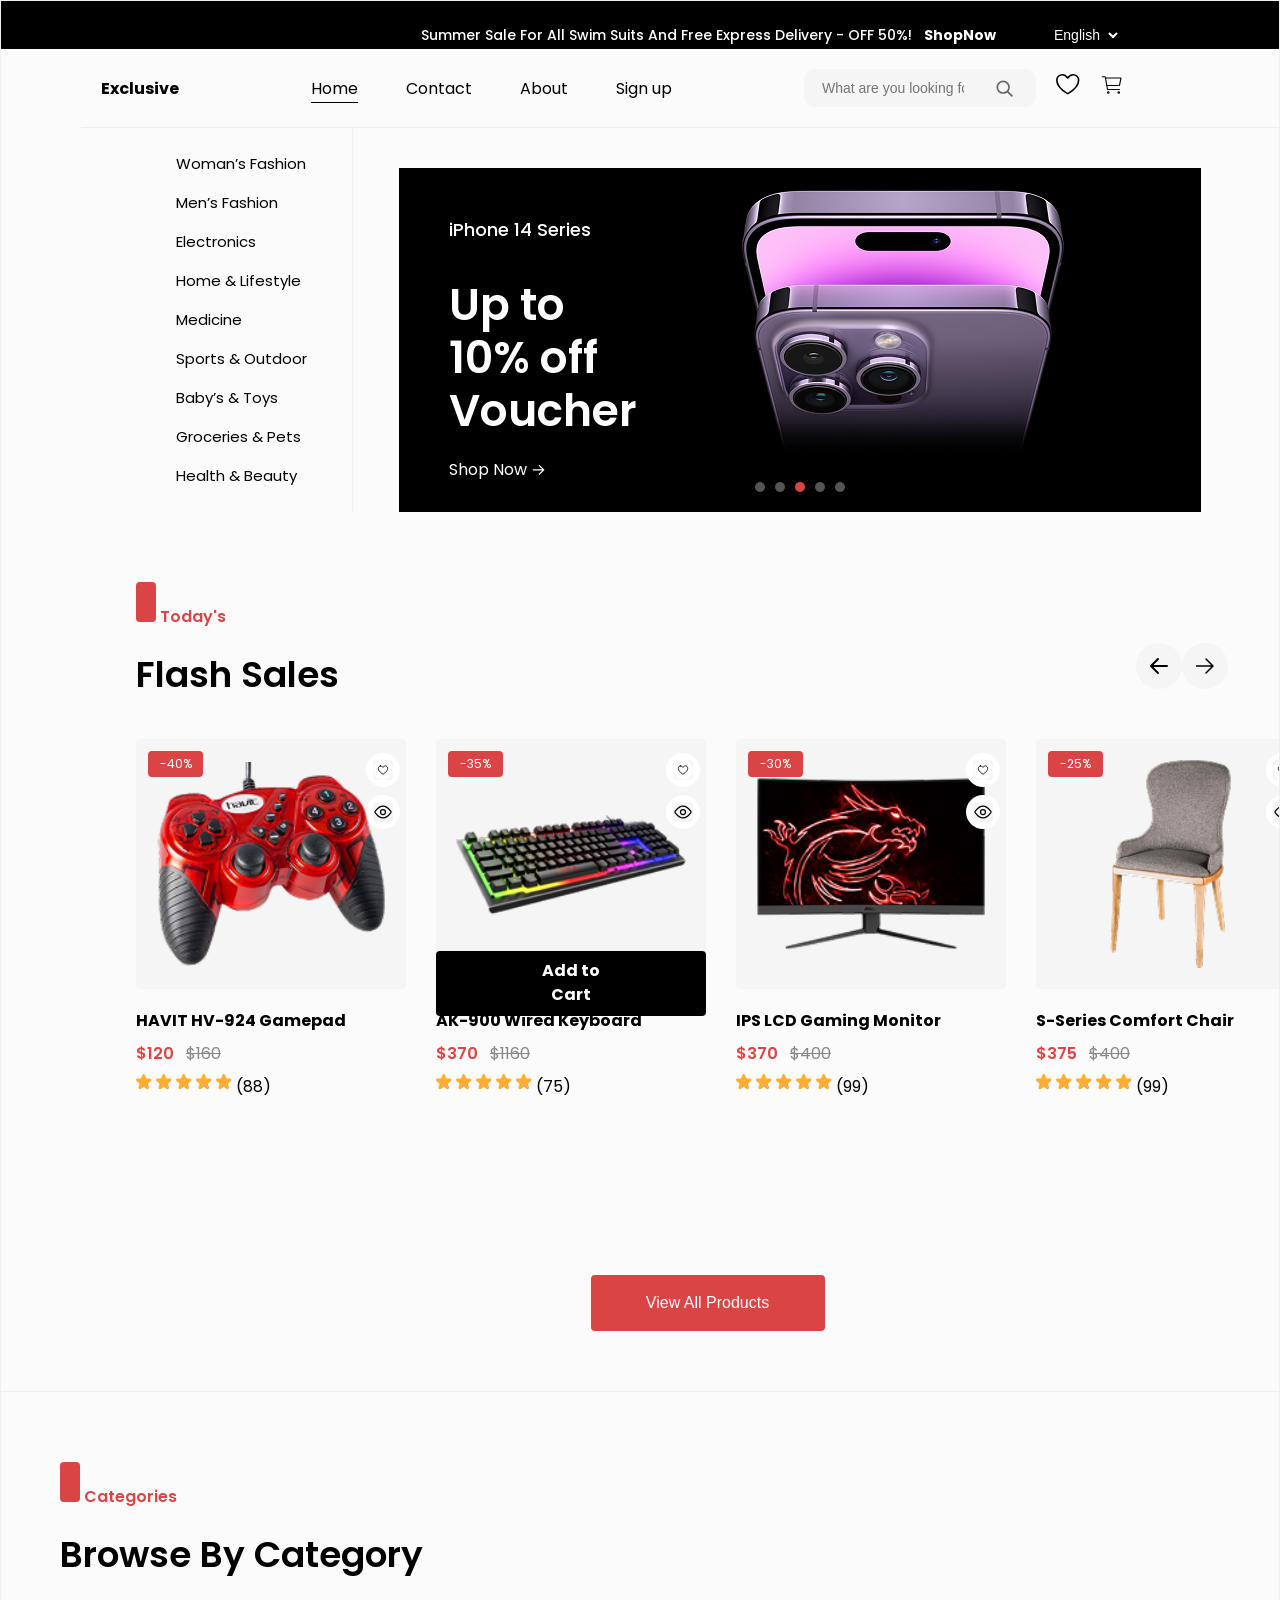
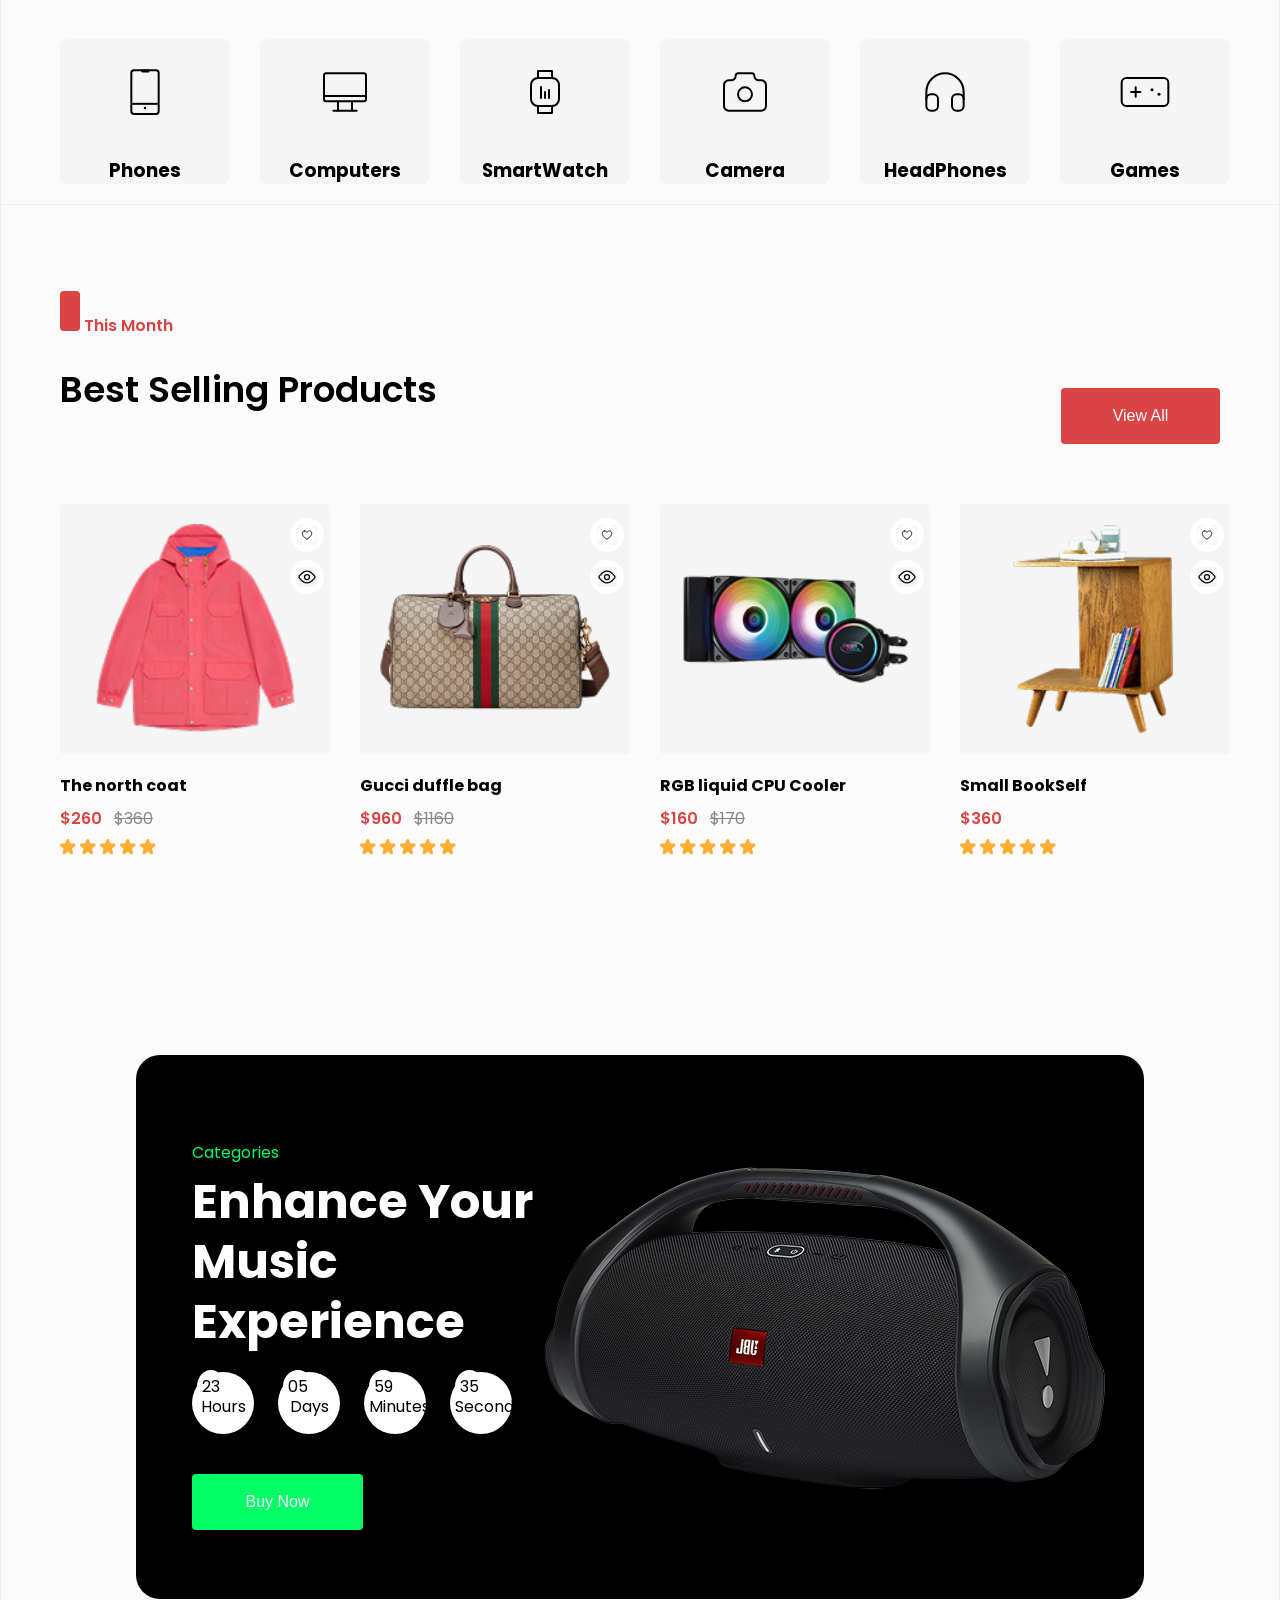
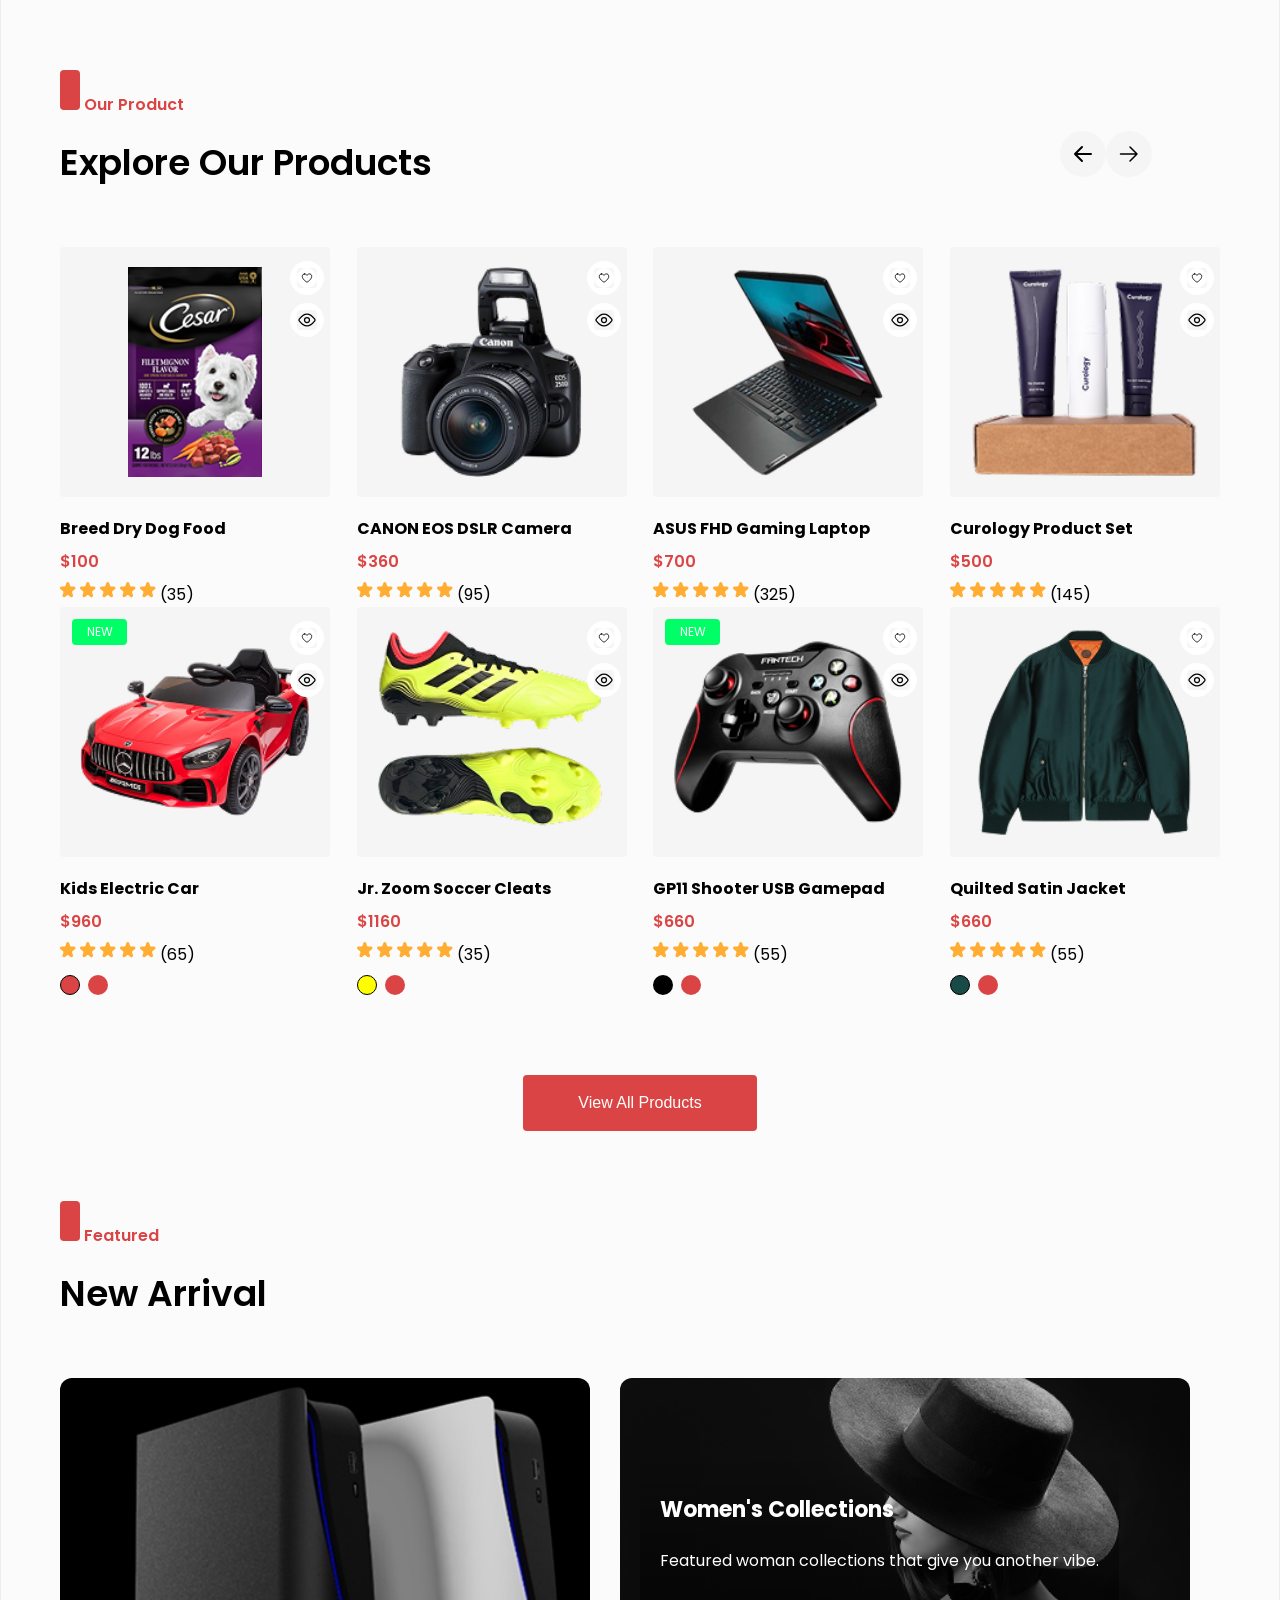
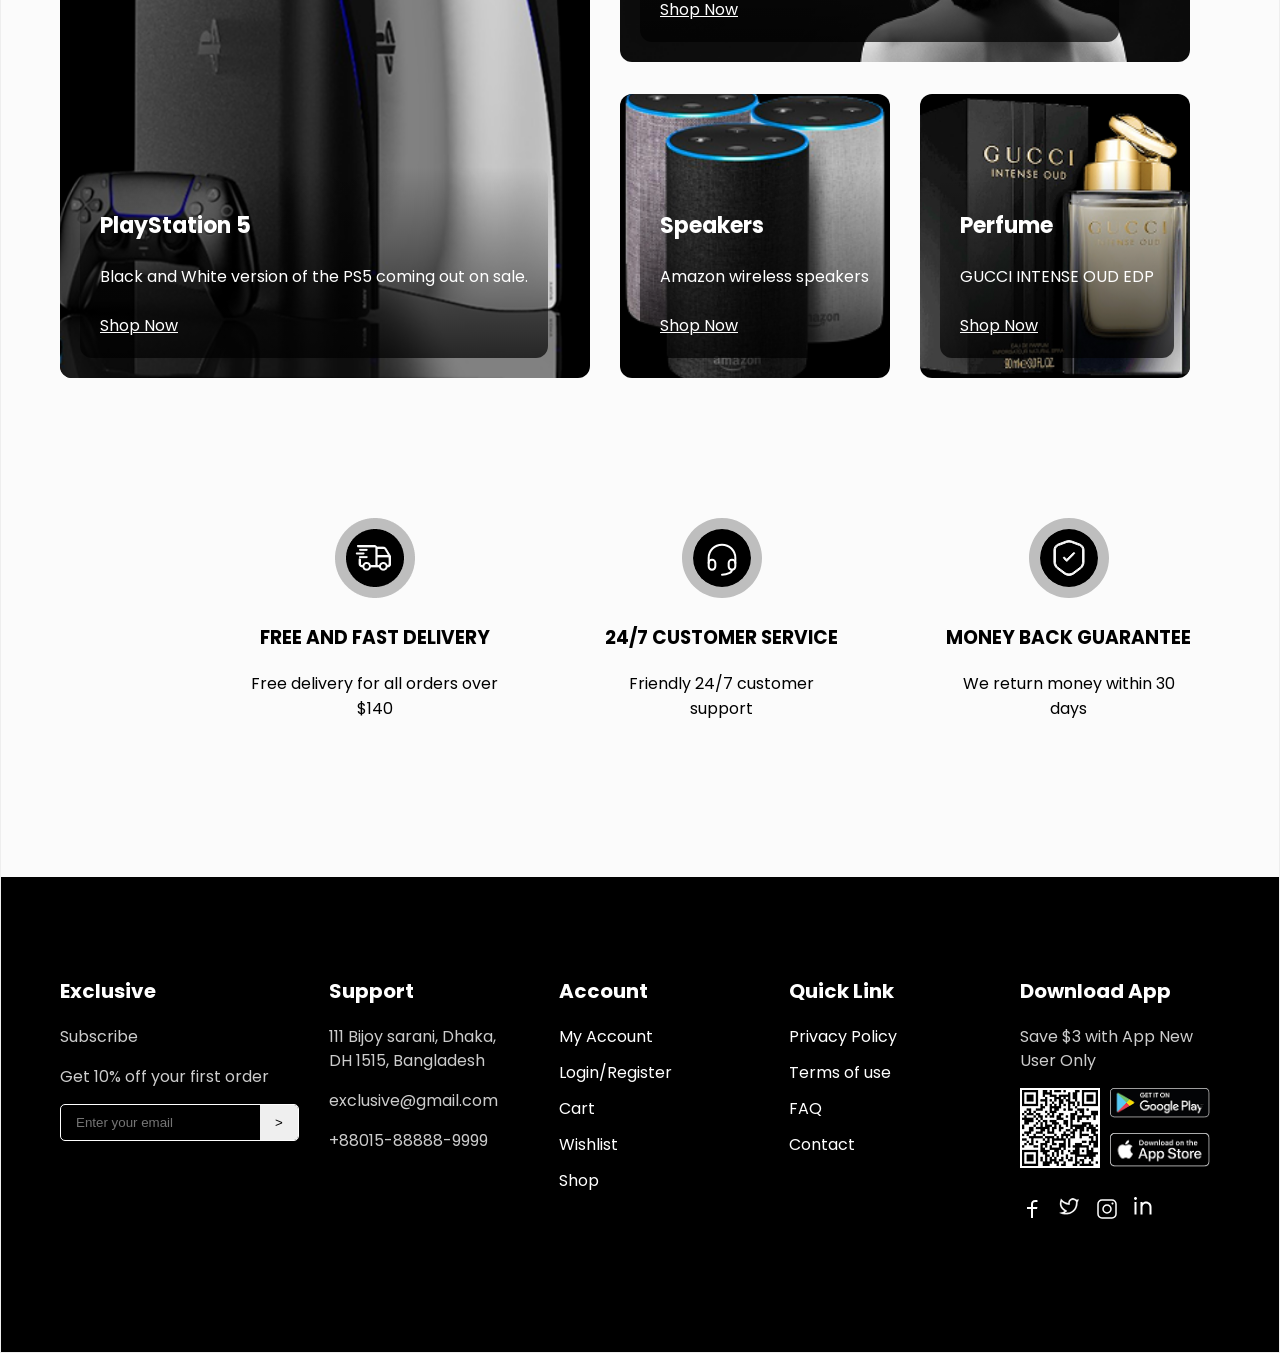
==== commit 11f12472: "Add files via upload" ====
--- a/index.html
+++ b/index.html
@@ -29,6 +29,10 @@
                 <div class="logo">
                     <span class="site-title"><b>Exclusive</b></span>
                 </div>
+               
+                <label for="menu-tog" class="burger">
+                    <a href="#"><img src="images/Fill with Up Arrow.svg" alt="menu"></a>
+                </label>
                 <nav class="menu">
                     <a href="#" class="active-link">Home</a>
                     <a href="#">Contact</a>
--- a/styles/styles.css
+++ b/styles/styles.css
@@ -63,7 +63,8 @@
 body {
     font-family: 'Poppins', 'Inter', Arial, Helvetica, sans-serif;
     background: #fbfbfb;
-    width: 1440px;
+    max-width: 1440px;
+    width: auto;
     margin: auto;
     font-style: normal;
     border: 1px solid #eee;
@@ -71,6 +72,7 @@
 
 
 .container {
+    width: auto;
     max-width: 1200px;
     margin: 0 auto;
     padding: 0 20px;
@@ -78,7 +80,8 @@
 
 
 .top-header {
-    width: 1440px;
+    width: auto;
+    max-width: 1440px;
     height: 48px;
     background: #000;
     color: #fff;
@@ -89,6 +92,7 @@
 }
 
 .container-top-header-content {
+    width: auto;
     max-width: 1200px;
     text-align: center;
     margin-left: 400px;
@@ -131,6 +135,7 @@
 }
 
 .header-content {
+    width: auto;
     max-width: 1200px;
     margin: 0 auto;
     display: flex;
@@ -150,7 +155,12 @@
     display: flex;
     gap: 48px;
 }
-
+.burger{
+    display: none;
+}
+.tog{
+    display: none;
+}
 .menu a.active-link {
     text-decoration-color: black;
     text-decoration: underline;
@@ -216,7 +226,6 @@
 
 .sidebar {
     width: 217px;
-    height: 344px;
     border-right: 1px solid #eee;
     height: 384px;
     gap: 16px;
@@ -245,7 +254,7 @@
 }
 
 .banner {
-    width: 892px;
+    max-width: 892px;
     height: 344px;
     margin-top: 40px;
     margin-left: 46px;
@@ -431,8 +440,7 @@
 .updown {
     display: flex;
     position: absolute;
-    margin-left: 940px;
-    margin-right: 135px;
+    margin-left: 1000px;
 }
 
 .button {
@@ -500,12 +508,11 @@
 }
 
 .explore-product {
-    height: 732px;
-    width: 1170px;
+    max-width: 1170px;
     display: flex;
     justify-content: space-between;
     flex-wrap: wrap;
-    gap: 30px;
+
 }
 
 
@@ -619,7 +626,7 @@
     top: 50%;
     left: 50%;
     transform: translate(-50%, -50%);
-    z-index: 1500;
+    z-index: 1000;
 }
 
 .card.active h3 {
@@ -635,8 +642,8 @@
 }
 
 .card.active img {
-    width: 1000px;
-    height: 1000px;
+    width: 600px;
+    height: 600px;
 }
 
 .card.active.stars img {
@@ -645,7 +652,7 @@
 }
 
 .card.active .like {
-    margin: 20px 60px 80px 0;
+    margin: 20px 60px 80px 530px;
 }
 
 .overlay.active {
@@ -655,7 +662,7 @@
 
 .card.active .active-link {
     margin-bottom: 0px;
-    width: 1000px;
+    width: 600px;
     font-size: 48px;
     padding: 28px 87px 29px 87px;
 }
@@ -777,11 +784,11 @@
 
 .category {
     width: 1170px;
-    height: 313px;
     display: grid;
     grid-template-columns: repeat(6, 1fr);
     gap: 30px;
     text-align: center;
+    margin-bottom: 20px;
 }
 
 .icon p {
@@ -837,7 +844,6 @@
 
 .banner-column {
     max-width: 1200px;
-    height: 500px;
     margin-left: 135px;
     margin-right: 135px;
     background: #000;
@@ -991,7 +997,6 @@
 
 .delivery {
     width: 943px;
-    height: 161px;
     max-width: 1200px;
     margin: 140px 248px 140px 249px;
     display: flex;
@@ -1003,7 +1008,6 @@
 
 .icons {
     width: 249px;
-    height: 161px;
 }
 
 .icons img {
@@ -1131,12 +1135,59 @@
 
 @media (min-width: 768px) and (max-width: 1024px) {
     body {
+    width: 100%;
+    overflow-x: hidden;
+    }
+
+.top-header,
+.main-header,
+.delivery {
+width: 100%;
+}
+
+.container,
+.header-content {
+max-width: 100%;
+}
+
+.actions,
+.sidebar,
+.containers,
+.main-header {
+margin: 0;
+}
+
+.main {
+flex-direction: column;
+align-items: center;
+}
+
+    .sidebar{ 
         width: 100%;
-    }
-
-    .container {
-        padding: 0 15px;
-    }
+        height: auto;
+        border: none;
+    }
+    .sidebar ul{
+        padding-left: 0%;
+        display: grid;
+        grid-template-columns: repeat(3, 1fr);
+        gap: 10px;
+    }
+    .products,
+    .clothes,
+    .explore-product {
+    display: grid;
+    grid-template-columns: repeat(2, 1fr);
+    gap: 20px;
+    justify-items: center;
+    }
+
+    .category {
+    width: 100%;
+    grid-template-columns: repeat(3, 1fr);
+    justify-items: center;
+    }
+ 
 
     .main-header {
         margin-left: 20px;
@@ -1144,7 +1195,7 @@
 
     .sidebar {
         margin-left: 20px;
-        width: 200px;
+        
     }
 
     .banner {
@@ -1152,39 +1203,62 @@
         margin: 20px 0;
         padding: 20px;
     }
-
     .delivery {
         width: auto;
         margin: 40px 20px;
     }
-
+    .menu{
+        display: none;
+    }
     .products,
     .clothes,
-    .explore-product,
-    .category {
+    .explore-product{
+        flex-wrap: wrap;
         grid-template-columns: repeat(2, 1fr);
         gap: 15px;
     }
-
+    .category{
+        display: flex;
+        grid-template-columns: repeat(2, 1fr);
+        gap: 15px;
+        justify-items: center;
+    }
     .footer-container {
         grid-template-columns: repeat(2, 1fr);
         gap: 1rem;
     }
 
     .grid {
-        flex-direction: column;
-    }
-
+      flex-direction: column;
+        width: auto;
+    }
+    .big,
+    .wide,
+    .bottomss .cardss{
+        width: 100%;
+        height: auto;
+    }
+    .cards{
+         grid-template-columns: repeat(2, 1fr);
+    }
     .banner-column {
-        flex-direction: column;
+        margin-left: 0;
+        width: 100%;
         text-align: center;
-        padding: 20px;
-    }
-
+       
+
+    }
+    .banner-column h2{
+    font-size: 24px;
+    }
+    .banner-column img{
+        width: 350px;
+    }
     .delivery {
         flex-wrap: wrap;
         justify-content: center;
-        gap: 1rem;
+        gap: 30px;
+        
     }
 
     .button,
@@ -1194,4 +1268,23 @@
         width: auto;
         padding: 12px 24px;
     }
-}
+    .menu {
+    flex-direction: column;
+    display: none;
+    gap: 48px;
+    }
+    .tog{
+    display: block;
+    gap:10px;
+    }
+    .burger{
+    display: block;
+    }   
+    .burger img{
+    width: 20px;
+    cursor: pointer;
+    }
+    .tog:checked .menu{
+    display: flex;
+    }
+}
